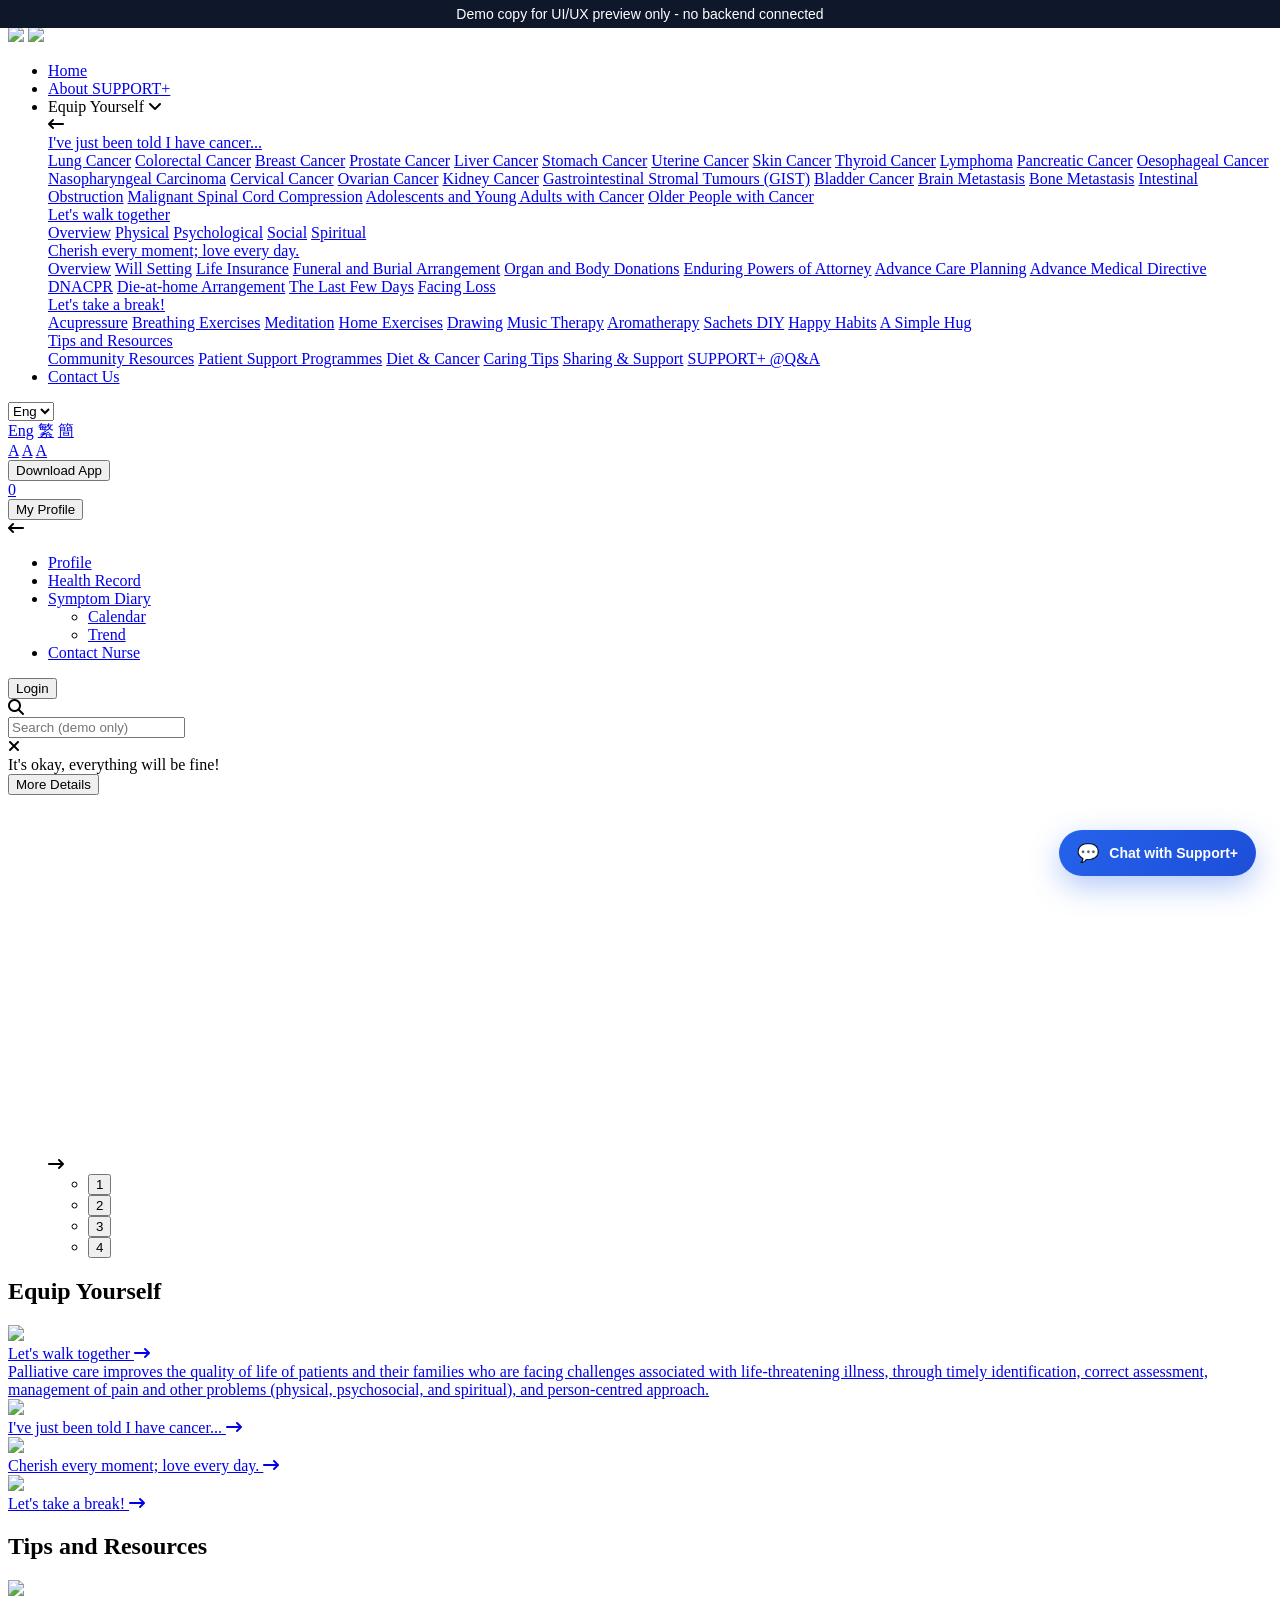
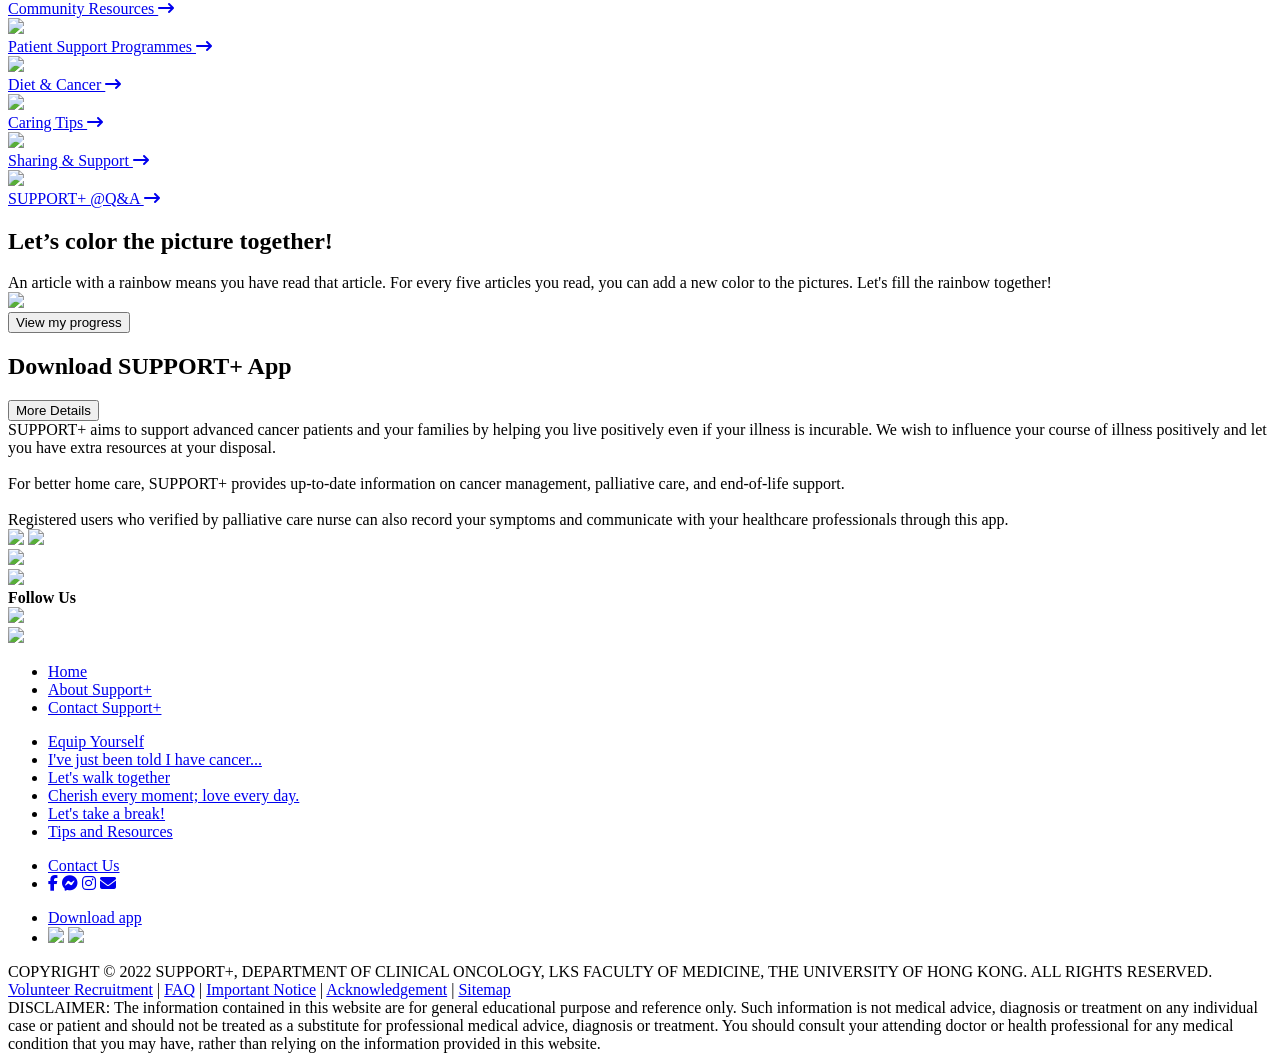
==== index.html @ 1f9d8cfc "Add files via upload" ====
<!DOCTYPE html>
<!-- saved from url=(0041)https://support-plus.med.hku.hk/index.php -->
<html><head><meta http-equiv="Content-Type" content="text/html; charset=UTF-8">
<!-- Google tag (gtag.js) -->
<script async src="https://www.googletagmanager.com/gtag/js?id=G-V51EN3JVV3"></script>
<script>
  window.dataLayer = window.dataLayer || [];
  function gtag(){dataLayer.push(arguments);}
  gtag('js', new Date());

  gtag('config', 'G-V51EN3JVV3');
</script>

	
	<meta name="viewport" content="width=device-width, initial-scale=1.0">
	<link rel="icon" type="image/x-icon" href="https://support-plus.med.hku.hk//assets/imgs/favicon.ico">
	<link rel="stylesheet" type="text/css" href="./style.css">
	<link rel="stylesheet" type="text/css" href="https://support-plus.med.hku.hk/assets/css/res.css">
	<link rel="stylesheet" type="text/css" href="https://cdnjs.cloudflare.com/ajax/libs/font-awesome/6.5.2/css/all.min.css">
	<link rel="stylesheet" type="text/css" href="https://cdn.jsdelivr.net/npm/slick-carousel@1.8.1/slick/slick.css">
	<script type="text/javascript" src="https://code.jquery.com/jquery-3.6.0.min.js"></script>
	<script type="text/javascript" src="https://cdn.jsdelivr.net/npm/slick-carousel@1.8.1/slick/slick.min.js"></script>
	<script type="text/javascript" src="./main.js"></script>
		<title>SUPPORT+ Demo</title>
</head>
<body class="fontsize_m guest_mode lang_EN init_ani">
<div style="position:fixed;top:0;left:0;right:0;z-index:10000;background:#0f172a;color:#fff;text-align:center;padding:6px 12px;font:14px Arial, sans-serif;">Demo copy for UI/UX preview only - no backend connected</div>
<header>
	<div class="main_header">
		<div class="inner_wrapper">
			<div class="mobile_menu_toggle"><i class="fa-solid fa-bars"></i></div>
			<div class="header_left">
				<a href="https://support-plus.med.hku.hk/index.php"><img class="header_logo" src="https://support-plus.med.hku.hk/assets/imgs/main_logo.png" onerror="this.style.visibility=\'hidden\'"></a>
				<a class="in_menu_icon_o" href="https://oncology.med.hku.hk/" target="_blank"><img class="header_logo" src="https://support-plus.med.hku.hk/assets/imgs/HKUMed_logo.png" onerror="this.style.visibility=\'hidden\'"></a>				
			</div>
			<div class="header_nav fs_16">
				<ul>
					<li><a class="current" href="https://support-plus.med.hku.hk/index.php">Home</a></li>					
					<li><a class="" href="https://support-plus.med.hku.hk/about-us.php">About SUPPORT+</a></li>					
					<li class="have_submenu ">
						<div class="submenu_toggle">Equip Yourself <i class="fa-solid fa-angle-down"></i></div>
						<div class="submenu afclr">
	<div class="close_submenu_btn"><i class="fa-solid fa-arrow-left-long"></i></div>
			<div class="submenu_hd first ">
			<a class="ga_click_trigger" data-click="cancer_info_button_click" href="https://support-plus.med.hku.hk/about-cancer.php">			<div class="submenu_hd_thumb bg_img_cover_l" style="background-image: url(&#39;https://support-plus.med.hku.hk/assets/imgs/nav1_2.png&#39;);">
				<div class="submenu_hd_tit fs_14">I've just been told I have cancer...</div>				
			</div>
			</a>			<div class="submenu_con fs_14 afclr">
									<a href="https://support-plus.med.hku.hk/cancer-information.php?id=4406efa2-0af2-4296-8a2e-0d616f4a6cc4">Lung Cancer</a>
									<a href="https://support-plus.med.hku.hk/cancer-information.php?id=1e5b89d8-f49a-474e-8500-dafad758bd35">Colorectal Cancer</a>
									<a href="https://support-plus.med.hku.hk/cancer-information.php?id=4cdf4ca9-2e45-4d4f-a502-ece9ac5edb98">Breast Cancer</a>
									<a href="https://support-plus.med.hku.hk/cancer-information.php?id=25765e59-7b9b-4e83-8fbf-99e666f3d41c">Prostate Cancer</a>
									<a href="https://support-plus.med.hku.hk/cancer-information.php?id=7bb0b241-1943-4b45-aaf7-143ddc5efd3b">Liver Cancer</a>
									<a href="https://support-plus.med.hku.hk/cancer-information.php?id=73e2b14f-2eaa-4eff-bcce-1118f2203d7f">Stomach Cancer</a>
									<a href="https://support-plus.med.hku.hk/cancer-information.php?id=323b26a4-27de-4a9c-9141-649f6d2bf5b0">Uterine Cancer</a>
									<a href="https://support-plus.med.hku.hk/cancer-information.php?id=cd5db10f-6880-4ac7-a68a-b6ea2643c4e2">Skin Cancer</a>
									<a href="https://support-plus.med.hku.hk/cancer-information.php?id=80db462f-e690-4ef5-8151-ed594bb4b9f1">Thyroid Cancer</a>
									<a href="https://support-plus.med.hku.hk/cancer-information.php?id=4ff5333c-3e10-48e9-a994-23708f855046">Lymphoma</a>
									<a href="https://support-plus.med.hku.hk/cancer-information.php?id=8af342cb-6dd0-4413-b3be-fd90d7504937">Pancreatic Cancer</a>
									<a href="https://support-plus.med.hku.hk/cancer-information.php?id=5dd4c2fe-b1b0-4ea5-b7ea-84562231a9a3">Oesophageal Cancer</a>
									<a href="https://support-plus.med.hku.hk/cancer-information.php?id=83560be1-95cf-445e-aac3-edb2db6f4abe">Nasopharyngeal Carcinoma</a>
									<a href="https://support-plus.med.hku.hk/cancer-information.php?id=4ac28967-d5f6-45e0-916b-88c474e9e8e7">Cervical Cancer</a>
									<a href="https://support-plus.med.hku.hk/cancer-information.php?id=a449cc7a-3228-4ff6-9238-f4e555de9c5e">Ovarian Cancer</a>
									<a href="https://support-plus.med.hku.hk/cancer-information.php?id=ebe118f1-f9ec-4700-86d7-70d7aa77e94d">Kidney Cancer</a>
									<a href="https://support-plus.med.hku.hk/cancer-information.php?id=71be43de-262d-491f-ae6b-ec23c423936a">Gastrointestinal Stromal Tumours (GIST)</a>
									<a href="https://support-plus.med.hku.hk/cancer-information.php?id=21b9bf69-0c27-4622-954e-1b8a8d70fd5c">Bladder Cancer</a>
									<a href="https://support-plus.med.hku.hk/cancer-information.php?id=449fac83-81c8-4f12-9465-04ebe09cfa7c">Brain Metastasis</a>
									<a href="https://support-plus.med.hku.hk/cancer-information.php?id=5424fb70-340a-49a3-97d8-c6a6844b5e10">Bone Metastasis</a>
									<a href="https://support-plus.med.hku.hk/cancer-information.php?id=b001f71a-fd03-47a9-a8e7-ec76d6c00416">Intestinal Obstruction</a>
									<a href="https://support-plus.med.hku.hk/cancer-information.php?id=671c0eca-9d2a-4ab8-a82e-1857df8a3d17">Malignant Spinal Cord Compression</a>
									<a href="https://support-plus.med.hku.hk/cancer-information.php?id=161a428e-9766-422b-9c83-5f5a7772c480">Adolescents and Young Adults with Cancer</a>
									<a href="https://support-plus.med.hku.hk/cancer-information.php?id=f0cdab97-231b-44f8-8347-387b3d33a706">Older People with Cancer</a>
								
			</div>
		</div>
			<div class="submenu_hd  ">
			<a class="ga_click_trigger" data-click="palliative_care_button_click" href="https://support-plus.med.hku.hk/walk-together.php">			<div class="submenu_hd_thumb bg_img_cover_l" style="background-image: url(&#39;https://support-plus.med.hku.hk/assets/imgs/nav1_1.png&#39;);">
				<div class="submenu_hd_tit fs_14">Let's walk together</div>				
			</div>
			</a>			<div class="submenu_con fs_14 afclr">
									<a href="https://support-plus.med.hku.hk/walk-together.php">Overview</a>
									<a href="https://support-plus.med.hku.hk/palliative-care-list.php?id=b9ca3be7-adca-416a-add4-ff10de88c25a">Physical</a>
									<a href="https://support-plus.med.hku.hk/palliative-care-list.php?id=064c2c08-ebab-4070-b750-e39b968ffbe8">Psychological</a>
									<a href="https://support-plus.med.hku.hk/palliative-care-list.php?id=965a36a3-c486-481c-9f14-76ac70f2ecd0">Social</a>
									<a href="https://support-plus.med.hku.hk/palliative-care-list.php?id=140b528a-dc16-4e83-8881-592e0de0464a">Spiritual</a>
								
			</div>
		</div>
			<div class="submenu_hd  ">
			<a class="ga_click_trigger" data-click="life_a_precious_journey_button_click" href="https://support-plus.med.hku.hk/cherish-every-moment.php">			<div class="submenu_hd_thumb bg_img_cover_l" style="background-image: url(&#39;https://support-plus.med.hku.hk/assets/imgs/nav1_3.png&#39;);">
				<div class="submenu_hd_tit fs_14">Cherish every moment; love every day.</div>				
			</div>
			</a>			<div class="submenu_con fs_14 afclr">
									<a href="https://support-plus.med.hku.hk/life-a-precious-journey.php?id=d2ee4de1-4188-4a71-819a-977d5af9c698">Overview</a>
									<a href="https://support-plus.med.hku.hk/life-a-precious-journey.php?id=e721eb6a-c4ea-4ed6-a9e2-136419119d43">Will Setting</a>
									<a href="https://support-plus.med.hku.hk/life-a-precious-journey.php?id=39f1656f-a11a-4b3c-a84a-eecdcaf6a433">Life Insurance</a>
									<a href="https://support-plus.med.hku.hk/life-a-precious-journey.php?id=f4b5352a-51dd-4f3a-817c-86e5a735e6ad">Funeral and Burial Arrangement</a>
									<a href="https://support-plus.med.hku.hk/life-a-precious-journey.php?id=8ba896bb-70f9-45a8-bad3-946b073dc5a4">Organ and Body Donations</a>
									<a href="https://support-plus.med.hku.hk/life-a-precious-journey.php?id=fa9cec1e-4d1b-4c1f-9355-df5b79617b26">Enduring Powers of Attorney</a>
									<a href="https://support-plus.med.hku.hk/life-a-precious-journey.php?id=71a295a7-706f-4005-aafd-83d082ae36f8">Advance Care Planning</a>
									<a href="https://support-plus.med.hku.hk/life-a-precious-journey.php?id=3cba8f29-8404-40ae-b8b4-e8ea66ada81d">Advance Medical Directive</a>
									<a href="https://support-plus.med.hku.hk/life-a-precious-journey.php?id=82a346c6-ca1d-4b3c-b129-5e336c782458">DNACPR</a>
									<a href="https://support-plus.med.hku.hk/life-a-precious-journey.php?id=be689e76-583d-4017-91db-c7d1dacdb391">Die-at-home Arrangement</a>
									<a href="https://support-plus.med.hku.hk/life-a-precious-journey.php?id=2e8882c2-9686-463c-b44f-d7ab099f8a99">The Last Few Days</a>
									<a href="https://support-plus.med.hku.hk/life-a-precious-journey.php?id=e8cf4621-dc88-4376-b86e-124d8e9fa3df">Facing Loss</a>
								
			</div>
		</div>
			<div class="submenu_hd  ">
			<a class="ga_click_trigger" data-click="learn_to_relax_button_click" href="https://support-plus.med.hku.hk/take-a-break.php">			<div class="submenu_hd_thumb bg_img_cover_l" style="background-image: url(&#39;https://support-plus.med.hku.hk/assets/imgs/nav1_4.png&#39;);">
				<div class="submenu_hd_tit fs_14">Let's take a break!</div>				
			</div>
			</a>			<div class="submenu_con fs_14 afclr">
									<a href="https://support-plus.med.hku.hk/learn-to-relax.php?id=650c29fc-89a3-4a35-ae3a-9cc7f5c169af">Acupressure</a>
									<a href="https://support-plus.med.hku.hk/learn-to-relax.php?id=74058bbf-5c32-4dad-8577-9864dc029ef3">Breathing Exercises</a>
									<a href="https://support-plus.med.hku.hk/learn-to-relax.php?id=47bd570d-3d30-4b56-b094-e7c5054b5d1e">Meditation</a>
									<a href="https://support-plus.med.hku.hk/learn-to-relax.php?id=8d40c2f9-7d6b-4715-88d4-2a99c3a297b3">Home Exercises</a>
									<a href="https://support-plus.med.hku.hk/learn-to-relax.php?id=f1464e5f-c234-4888-ba1b-2b814c7cc077">Drawing</a>
									<a href="https://support-plus.med.hku.hk/learn-to-relax.php?id=19019101-2f19-4dfd-9ec0-3caf882939cd">Music Therapy</a>
									<a href="https://support-plus.med.hku.hk/learn-to-relax.php?id=db80a888-b3a7-4c68-8642-5734f647257b">Aromatherapy</a>
									<a href="https://support-plus.med.hku.hk/learn-to-relax.php?id=67f1fa30-a4f3-4f45-bc40-f4bfb1378c3f">Sachets DIY</a>
									<a href="https://support-plus.med.hku.hk/learn-to-relax.php?id=79f4df92-31c1-456f-a94c-9c70001d67ff">Happy Habits</a>
									<a href="https://support-plus.med.hku.hk/learn-to-relax.php?id=8359f2b9-404b-4914-85c5-31393ac8442d">A Simple Hug </a>
								
			</div>
		</div>
			<div class="submenu_hd  last">
			<a class="ga_click_trigger" data-click="tips_and_resources_button_click" href="https://support-plus.med.hku.hk/tips-and-resources.php">			<div class="submenu_hd_thumb bg_img_cover_l" style="background-image: url(&#39;https://support-plus.med.hku.hk/assets/imgs/nav1_5.png&#39;);">
				<div class="submenu_hd_tit fs_14">Tips and Resources</div>				
			</div>
			</a>			<div class="submenu_con fs_14 afclr">
									<a href="https://support-plus.med.hku.hk/community-resources.php">Community Resources</a>
									<a href="https://support-plus.med.hku.hk/patient-support-programmes.php">Patient Support Programmes</a>
									<a href="https://support-plus.med.hku.hk/diet-and-cancer.php">Diet &amp; Cancer</a>
									<a href="https://support-plus.med.hku.hk/caring-tips.php">Caring Tips</a>
									<a href="https://support-plus.med.hku.hk/sharing-and-support.php">Sharing &amp; Support</a>
									<a href="https://support-plus.med.hku.hk/q-and-a.php">SUPPORT+ @Q&amp;A</a>
								
			</div>
		</div>
	</div>
					</li>					
					<li><a class="" href="https://support-plus.med.hku.hk/contact.php">Contact Us</a></li>
				</ul>
			</div>
			<div class="header_right">
				<div class="header_widget lang_widget">
					<div class="hd_symb symb_search search_toggle"></div>
					<div class="hd_symb symb_lang"></div>
															<select title="Language" id="lang_switch" name="lang">
						<option selected="" value="https://support-plus.med.hku.hk/index.php?lang=EN">Eng</option>
						<option value="https://support-plus.med.hku.hk/index.php?lang=TC">繁</option>
						<option value="https://support-plus.med.hku.hk/index.php?lang=SC">簡</option>
					</select>
					<div class="mobile_lang_switcher">
						<a class="active" href="https://support-plus.med.hku.hk/index.php?lang=EN">Eng</a>
						<a class="" href="https://support-plus.med.hku.hk/index.php?lang=TC">繁</a>
						<a class="" href="https://support-plus.med.hku.hk/index.php?lang=SC">簡</a>
					</div>
				</div>
				<div class="header_widget fontsize_widget">
					
										<a href="https://support-plus.med.hku.hk/index.php?fontsize=s"><span class="fontsize_selector type_s " data-fontsize="s">A</span></a>
					<a href="https://support-plus.med.hku.hk/index.php?fontsize=m"><span class="fontsize_selector type_m active" data-fontsize="m">A</span></a>
					<a href="https://support-plus.med.hku.hk/index.php?fontsize=l"><span class="fontsize_selector type_l " data-fontsize="l">A</span></a>	
				</div>
				<a href="https://support-plus.med.hku.hk/download.php"><button class="cm_btn with_women_icon">Download App</button></a>	
				<a href="https://support-plus.med.hku.hk/my-account.php"><div class="hd_icon_btn type_login"></div></a>
<a href="https://support-plus.med.hku.hk/index.php#"><div class="hd_icon_btn type_noti ft_show_noti"><span class="noti_badge new_cc_0">0</span></div></a>
<div class="noti_list">
<div class="noti_list_inner">
 
</div>
</div>
			
			</div>
			<div class="header_mobile_only">
				<button class="ft_mem_menu_toggle type_border_only cm_btn">My Profile</button>
			</div>
			<div class="mobile_only_mem_menu">
				<div class="close_submenu_btn ft_close_mem"><i class="fa-solid fa-arrow-left-long"></i></div>
				<div class="mem_lsidebar">
	<ul>
		<li class="lsb_menu_profile"><a href="https://support-plus.med.hku.hk/my-account.php">Profile</a></li>
				<li class="lsb_menu_healthinformation"><a class="ga_click_trigger" data-click="profile_health_record_button_click" href="https://support-plus.med.hku.hk/health-information.php">Health Record</a></li>
		<li class="lsb_menu_symrpt">
			<a class="ga_click_trigger" data-click="profile_symptom_diary_button_click" href="https://support-plus.med.hku.hk/sympthon-report.php">Symptom Diary</a>
			<ul class="lsb_submenu">
				<li class="lsb_submenu_item lsb_menu_symrpt"><a class="ga_click_trigger" data-click="profile_symptom_diary_button_click" href="https://support-plus.med.hku.hk/sympthon-report.php">Calendar</a></li>
				<li class="lsb_submenu_item lsb_menu_trend"><a class="ga_click_trigger" data-click="profile_symptom_diary_button_click" href="https://support-plus.med.hku.hk/sympthon-trend.php">Trend</a></li>
			</ul>
		</li>
		
		<li class="lsb_menu_econsult"><a class="ga_click_trigger" href="https://support-plus.med.hku.hk/e-consult.php" data-click="profile_econsult_button_click">Contact Nurse</a></li>
	</ul>	
			<a href="https://support-plus.med.hku.hk/login.php"><button class="cm_btn">Login</button></a>
	</div>
			</div>
		</div>
		<div class="search_section">
			<div class="inner_wrapper">
				<div class="search_input_row">
					<div class="inner_wrapper">
						<i class="fa-solid fa-magnifying-glass search_field_ic"></i>
						<form id="search_form" onsubmit="return false;">
							<input type="hidden" name="form_action" value="search_by_keyword">						
							<input id="header_search_field" type="text" name="kw" placeholder="Search (demo only)">						
						</form>
						<i class="fa-solid fa-xmark search_field_clear"></i>
					</div>
				</div>
				<div id="search_results_wrp" class="search_results fs_12"><div class="search_inner"></div></div>
			</div>
		</div>
	</div>
</header>
	
<div class="hp_slider_wrapper afclr">
	<div class="daily_quote">
		<div class="daily_quote_sent fs_18">
			It's okay, everything will be fine!		</div>
		<div class="tac">
			<a href="https://support-plus.med.hku.hk/quote.php"><button class="cm_btn">More Details</button></a>			
		</div>
	</div>
	<div class="hp_slider">
		<ul class="slick-initialized slick-slider slick-dotted">
							<div class="slick-list draggable" style="height: 345.062px;"><div class="slick-track" style="opacity: 1; width: 9045px; transform: translate3d(-1005px, 0px, 0px);"><li class="slick-slide slick-cloned" data-slick-index="-1" id="" aria-hidden="true" tabindex="-1" style="width: 1005px;">
									<div class="hp_slide_item_wrp" style="background-image: url(&#39;https://support-plus-cms.med.hku.hk//api/assets/hku-support-plus/47d023e2-b169-4e11-af3b-c280a1fad0f7?version0&#39;);"><img src="https://support-plus.med.hku.hk/assets/imgs/10.png" onerror="this.style.visibility=\'hidden\'"></div>
					
								</li><li class="slick-slide slick-current slick-active" data-slick-index="0" aria-hidden="false" tabindex="0" role="tabpanel" id="slick-slide00" aria-describedby="slick-slide-control00" style="width: 1005px;">
				<a href="https://www.facebook.com/supportplus2.0" tabindex="0">					<div class="hp_slide_item_wrp" style="background-image: url(&#39;https://support-plus-cms.med.hku.hk//api/assets/hku-support-plus/5c6aefaf-c9f9-4cc7-987a-a313bc4d06d2?version0&#39;);"><img src="https://support-plus.med.hku.hk/assets/imgs/website banners sized to align with ASL provided banners (1762 × 605 px) (1).png" onerror="this.style.visibility=\'hidden\'"></div>
					
				</a>				</li><li class="slick-slide" data-slick-index="1" aria-hidden="true" tabindex="-1" role="tabpanel" id="slick-slide01" aria-describedby="slick-slide-control01" style="width: 1005px;">
									<div class="hp_slide_item_wrp" style="background-image: url(&#39;https://support-plus-cms.med.hku.hk//api/assets/hku-support-plus/377b9a77-5a1f-4f4f-8211-f61478d3f6bf?version0&#39;);"><img src="https://support-plus.med.hku.hk/assets/imgs/3.png" onerror="this.style.visibility=\'hidden\'"></div>
					
								</li><li class="slick-slide" data-slick-index="2" aria-hidden="true" tabindex="-1" role="tabpanel" id="slick-slide02" aria-describedby="slick-slide-control02" style="width: 1005px;">
				<a href="https://docs.google.com/forms/d/e/1FAIpQLSfr_qeSFN6l4rO_FmFtdW8ItqXpsTqCMZGIxmLAowNL22CBAA/viewform" tabindex="-1">					<div class="hp_slide_item_wrp" style="background-image: url(&#39;https://support-plus-cms.med.hku.hk//api/assets/hku-support-plus/dd1990da-8a65-429a-b2a4-23ad30c33855?version0&#39;);"><img src="https://support-plus.med.hku.hk/assets/imgs/7.png" onerror="this.style.visibility=\'hidden\'"></div>
					
				</a>				</li><li class="slick-slide" data-slick-index="3" aria-hidden="true" tabindex="-1" role="tabpanel" id="slick-slide03" aria-describedby="slick-slide-control03" style="width: 1005px;">
									<div class="hp_slide_item_wrp" style="background-image: url(&#39;https://support-plus-cms.med.hku.hk//api/assets/hku-support-plus/47d023e2-b169-4e11-af3b-c280a1fad0f7?version0&#39;);"><img src="https://support-plus.med.hku.hk/assets/imgs/10.png" onerror="this.style.visibility=\'hidden\'"></div>
					
								</li><li class="slick-slide slick-cloned" data-slick-index="4" id="" aria-hidden="true" tabindex="-1" style="width: 1005px;">
				<a href="https://www.facebook.com/supportplus2.0" tabindex="-1">					<div class="hp_slide_item_wrp" style="background-image: url(&#39;https://support-plus-cms.med.hku.hk//api/assets/hku-support-plus/5c6aefaf-c9f9-4cc7-987a-a313bc4d06d2?version0&#39;);"><img src="https://support-plus.med.hku.hk/assets/imgs/website banners sized to align with ASL provided banners (1762 × 605 px) (1).png" onerror="this.style.visibility=\'hidden\'"></div>
					
				</a>				</li><li class="slick-slide slick-cloned" data-slick-index="5" id="" aria-hidden="true" tabindex="-1" style="width: 1005px;">
									<div class="hp_slide_item_wrp" style="background-image: url(&#39;https://support-plus-cms.med.hku.hk//api/assets/hku-support-plus/377b9a77-5a1f-4f4f-8211-f61478d3f6bf?version0&#39;);"><img src="https://support-plus.med.hku.hk/assets/imgs/3.png" onerror="this.style.visibility=\'hidden\'"></div>
					
								</li><li class="slick-slide slick-cloned" data-slick-index="6" id="" aria-hidden="true" tabindex="-1" style="width: 1005px;">
				<a href="https://docs.google.com/forms/d/e/1FAIpQLSfr_qeSFN6l4rO_FmFtdW8ItqXpsTqCMZGIxmLAowNL22CBAA/viewform" tabindex="-1">					<div class="hp_slide_item_wrp" style="background-image: url(&#39;https://support-plus-cms.med.hku.hk//api/assets/hku-support-plus/dd1990da-8a65-429a-b2a4-23ad30c33855?version0&#39;);"><img src="https://support-plus.med.hku.hk/assets/imgs/7.png" onerror="this.style.visibility=\'hidden\'"></div>
					
				</a>				</li><li class="slick-slide slick-cloned" data-slick-index="7" id="" aria-hidden="true" tabindex="-1" style="width: 1005px;">
									<div class="hp_slide_item_wrp" style="background-image: url(&#39;https://support-plus-cms.med.hku.hk//api/assets/hku-support-plus/47d023e2-b169-4e11-af3b-c280a1fad0f7?version0&#39;);"><img src="https://support-plus.med.hku.hk/assets/imgs/10.png" onerror="this.style.visibility=\'hidden\'"></div>
					
								</li></div></div>

							

							

							

					<div class="hp_mgtb_text_narrow slick-arrow" style=""><i class="fa-solid fa-arrow-right-long"></i></div><ul class="slick-dots" style="" role="tablist"><li class="slick-active" role="presentation"><button type="button" role="tab" id="slick-slide-control00" aria-controls="slick-slide00" aria-label="1 of 4" tabindex="0" aria-selected="true">1</button></li><li role="presentation" class=""><button type="button" role="tab" id="slick-slide-control01" aria-controls="slick-slide01" aria-label="2 of 4" tabindex="-1">2</button></li><li role="presentation" class=""><button type="button" role="tab" id="slick-slide-control02" aria-controls="slick-slide02" aria-label="3 of 4" tabindex="-1">3</button></li><li role="presentation" class=""><button type="button" role="tab" id="slick-slide-control03" aria-controls="slick-slide03" aria-label="4 of 4" tabindex="-1">4</button></li></ul></ul>
	</div>
</div>
<div class="hp_nav_wrapper afclr">
	<div class="inner_wrapper_s">
				<h2 class="fs_24 subsection_tit">Equip Yourself</h2>
					<a class="ga_click_trigger" data-click="palliative_care_button_click" href="https://support-plus.med.hku.hk/walk-together.php">
				<div class="hp_nav_block hp_nav_block_0">
					<div class="hp_nav_block_thumb bg_img_cover" style="background-image: url(&#39;https://support-plus.med.hku.hk/assets/imgs/nav1_1.png&#39;);"><img src="https://support-plus.med.hku.hk/assets/imgs/nav1_1.png" onerror="this.style.visibility=\'hidden\'"></div>
					<div class="hp_nav_block_info">
						<div class="hp_nav_block_tit fs_18">Let's walk together <i class="fa-solid fa-arrow-right-long"></i></div>
						<div class="hp_nav_block_desc fs_14">Palliative care improves the quality of life of patients and their families who are facing challenges associated with life-threatening illness, through timely identification, correct assessment, management of pain and other problems (physical, psychosocial, and spiritual), and person-centred approach.</div>						
					</div>
				</div>
			</a>
					<a class="ga_click_trigger" data-click="cancer_info_button_click" href="https://support-plus.med.hku.hk/about-cancer.php">
				<div class="hp_nav_block hp_nav_block_1">
					<div class="hp_nav_block_thumb bg_img_cover" style="background-image: url(&#39;https://support-plus.med.hku.hk/assets/imgs/nav1_2.png&#39;);"><img src="https://support-plus.med.hku.hk/assets/imgs/nav1_2.png" onerror="this.style.visibility=\'hidden\'"></div>
					<div class="hp_nav_block_info">
						<div class="hp_nav_block_tit fs_18">I've just been told I have cancer... <i class="fa-solid fa-arrow-right-long"></i></div>
						<div class="hp_nav_block_desc fs_14"></div>						
					</div>
				</div>
			</a>
					<a class="ga_click_trigger" data-click="life_a_precious_journey_button_click" href="https://support-plus.med.hku.hk/cherish-every-moment.php">
				<div class="hp_nav_block hp_nav_block_2">
					<div class="hp_nav_block_thumb bg_img_cover" style="background-image: url(&#39;https://support-plus.med.hku.hk/assets/imgs/nav1_3.png&#39;);"><img src="https://support-plus.med.hku.hk/assets/imgs/nav1_3.png" onerror="this.style.visibility=\'hidden\'"></div>
					<div class="hp_nav_block_info">
						<div class="hp_nav_block_tit fs_18">Cherish every moment; love every day. <i class="fa-solid fa-arrow-right-long"></i></div>
						<div class="hp_nav_block_desc fs_14"></div>						
					</div>
				</div>
			</a>
					<a class="ga_click_trigger" data-click="learn_to_relax_button_click" href="https://support-plus.med.hku.hk/take-a-break.php">
				<div class="hp_nav_block hp_nav_block_3">
					<div class="hp_nav_block_thumb bg_img_cover" style="background-image: url(&#39;https://support-plus.med.hku.hk/assets/imgs/nav1_4.png&#39;);"><img src="https://support-plus.med.hku.hk/assets/imgs/nav1_4.png" onerror="this.style.visibility=\'hidden\'"></div>
					<div class="hp_nav_block_info">
						<div class="hp_nav_block_tit fs_18">Let's take a break! <i class="fa-solid fa-arrow-right-long"></i></div>
						<div class="hp_nav_block_desc fs_14"></div>						
					</div>
				</div>
			</a>
			</div>
</div>

<div class="hp_nav_wrapper hp_nav_wrapper2 afclr">
	<div class="inner_wrapper_s">
		<h2 class="fs_24 subsection_tit">Tips and Resources</h2>
					<a class="ga_click_trigger" data-click="tips_and_resources_button_click" href="https://support-plus.med.hku.hk/community-resources.php">
				<div class="hp_nav_block_tips hp_nav_block_tips_0 ">
					<div class="hp_nav_block_thumb bg_img_cover" style="background-image: url(&#39;https://support-plus-cms.med.hku.hk//api/assets/hku-support-plus/0ed59e7c-1337-4c01-883b-40ff0c26c7e1?version0&#39;);"><img src="https://support-plus.med.hku.hk/assets/imgs/_Community Resources.png" onerror="this.style.visibility=\'hidden\'"></div>
					<div class="hp_nav_block_info">
						<div class="hp_nav_block_tit fs_16">Community Resources <i class="fa-solid fa-arrow-right-long"></i></div>
					</div>
				</div>
			</a>
					<a class="ga_click_trigger" data-click="tips_and_resources_button_click" href="https://support-plus.med.hku.hk/patient-support-programmes.php">
				<div class="hp_nav_block_tips hp_nav_block_tips_1 hp_nav_block_odd">
					<div class="hp_nav_block_thumb bg_img_cover" style="background-image: url(&#39;https://support-plus-cms.med.hku.hk//api/assets/hku-support-plus/e375d8e1-db6b-47e8-a906-36c47222b08f?version0&#39;);"><img src="https://support-plus.med.hku.hk/assets/imgs/shutterstock_1300434958 square.jpg" onerror="this.style.visibility=\'hidden\'"></div>
					<div class="hp_nav_block_info">
						<div class="hp_nav_block_tit fs_16">Patient Support Programmes <i class="fa-solid fa-arrow-right-long"></i></div>
					</div>
				</div>
			</a>
					<a class="ga_click_trigger" data-click="tips_and_resources_button_click" href="https://support-plus.med.hku.hk/diet-and-cancer.php">
				<div class="hp_nav_block_tips hp_nav_block_tips_2 ">
					<div class="hp_nav_block_thumb bg_img_cover" style="background-image: url(&#39;https://support-plus-cms.med.hku.hk//api/assets/hku-support-plus/a7ef6e79-d67a-46fc-a94b-50fe81845ed3?version0&#39;);"><img src="https://support-plus.med.hku.hk/assets/imgs/Diet &amp; Cancer_banner.png" onerror="this.style.visibility=\'hidden\'"></div>
					<div class="hp_nav_block_info">
						<div class="hp_nav_block_tit fs_16">Diet &amp; Cancer <i class="fa-solid fa-arrow-right-long"></i></div>
					</div>
				</div>
			</a>
					<a class="ga_click_trigger" data-click="tips_and_resources_button_click" href="https://support-plus.med.hku.hk/caring-tips.php">
				<div class="hp_nav_block_tips hp_nav_block_tips_3 hp_nav_block_odd">
					<div class="hp_nav_block_thumb bg_img_cover" style="background-image: url(&#39;https://support-plus-cms.med.hku.hk//api/assets/hku-support-plus/dc4c08d4-722c-4732-8de7-78531381c1ad?version0&#39;);"><img src="https://support-plus.med.hku.hk/assets/imgs/Caring Tips.png" onerror="this.style.visibility=\'hidden\'"></div>
					<div class="hp_nav_block_info">
						<div class="hp_nav_block_tit fs_16">Caring Tips <i class="fa-solid fa-arrow-right-long"></i></div>
					</div>
				</div>
			</a>
					<a class="ga_click_trigger" data-click="tips_and_resources_button_click" href="https://support-plus.med.hku.hk/sharing-and-support.php">
				<div class="hp_nav_block_tips hp_nav_block_tips_4 ">
					<div class="hp_nav_block_thumb bg_img_cover" style="background-image: url(&#39;https://support-plus-cms.med.hku.hk//api/assets/hku-support-plus/7f3118ee-a6c8-4192-890f-a38b6dc929bc?version0&#39;);"><img src="https://support-plus.med.hku.hk/assets/imgs/Sharing and Support.png" onerror="this.style.visibility=\'hidden\'"></div>
					<div class="hp_nav_block_info">
						<div class="hp_nav_block_tit fs_16">Sharing &amp; Support <i class="fa-solid fa-arrow-right-long"></i></div>
					</div>
				</div>
			</a>
					<a class="ga_click_trigger" data-click="tips_and_resources_button_click" href="https://support-plus.med.hku.hk/q-and-a.php">
				<div class="hp_nav_block_tips hp_nav_block_tips_5 hp_nav_block_odd">
					<div class="hp_nav_block_thumb bg_img_cover" style="background-image: url(&#39;https://support-plus-cms.med.hku.hk//api/assets/hku-support-plus/efb1b0cc-afdd-4804-b9d9-a918463f0aac?version0&#39;);"><img src="https://support-plus.med.hku.hk/assets/imgs/SUPPORT+@Q&amp;A.png" onerror="this.style.visibility=\'hidden\'"></div>
					<div class="hp_nav_block_info">
						<div class="hp_nav_block_tit fs_16">SUPPORT+ @Q&amp;A <i class="fa-solid fa-arrow-right-long"></i></div>
					</div>
				</div>
			</a>
			</div>
</div>
<div class="gfi_landing">
	<div class="inner_wrapper_s">
		<h2 class="fs_24 subsection_tit rainbow_tit">Let’s color the picture together!</h2>
		<div>An article with a rainbow means you have read that article. For every five articles you read, you can add a new color to the pictures. Let's fill the rainbow together!</div>
		<div class="gfi_block gfi_demo_block status_12">
			<img src="https://support-plus.med.hku.hk/assets/imgs/gfi_rb (12).png" onerror="this.style.visibility=\'hidden\'">
		</div>
		<div class="tac"><a class="ga_click_trigger" data-click="rainbow_button_click" href="https://support-plus.med.hku.hk/gamification.php"><button class="cm_btn ft_show_gfi">View my progress</button></a></div>
	</div>
</div>
<div class="hp_comb_section afclr">
<div class="hp_download_app_section afclr">
	<div class="inner_wrapper_s">
		<h2 class="fs_24 subsection_tit">Download SUPPORT+ App</h2>
		<a href="https://support-plus.med.hku.hk/download.php"><button class="cm_btn">More Details</button></a>			
		<div class="afclr">
			<div class="hp_download_app_content_wrp fs_13 row_td first w50p">
				<div class="hp_download_app_content">
					SUPPORT+ aims to support advanced cancer patients and your families by helping you live positively even if your illness is incurable. We wish to influence your course of illness positively and let you have extra resources at your disposal.<br>
<br>
For better home care, SUPPORT+ provides up-to-date information on cancer management, palliative care, and end-of-life support.<br>
<br>
Registered users who verified by palliative care nurse can also record your symptoms and communicate with your healthcare professionals through this app.<br>
				</div>

				<div class="download_links_wrp afclr">
					<div class="row_td first w50p">
						<a href="https://apps.apple.com/us/app/%E5%AE%B6%E6%94%AF%E6%8F%B4-2-0/id6443576145?l=zh_hk" target="_blank"><img src="https://support-plus.med.hku.hk/assets/imgs/appStore@2x.png" onerror="this.style.visibility=\'hidden\'"></a>
						<a href="https://play.google.com/store/apps/details?id=hk.hku.med.supportplus&amp;hl=zh_hk&amp;gl=US" target="_blank"><img src="https://support-plus.med.hku.hk/assets/imgs/googlePlay@2x.png" onerror="this.style.visibility=\'hidden\'"></a>				
					</div>
					<div class="row_td last w50p">
						<img class="qr_img" src="https://support-plus.med.hku.hk/assets/imgs/sup_qr.png" onerror="this.style.visibility=\'hidden\'">
					</div>				
				</div>
			</div>
			<div class="row_td last w50p hide_in_mobile">
				<img src="https://support-plus.med.hku.hk/assets/imgs/landing app demo-44.png" onerror="this.style.visibility=\'hidden\'">
			</div>				
		</div>
	</div>
</div>
</div>

<div class="hp_follow_us afclr">
	<div class="inner_wrapper_s">
		<div class="row_td first w30p fs_28"><strong>Follow Us</strong></div>
		<div class="row_td w30p"><a href="https://www.facebook.com/hkusupportplus/" target="_blank"><img src="https://support-plus.med.hku.hk/assets/imgs/fb_follow.png" onerror="this.style.visibility=\'hidden\'"></a></div>		
		<div class="row_td last w30p"><a href="https://instagram.com/hkusupportplus/" target="_blank"><img src="https://support-plus.med.hku.hk/assets/imgs/ig_follow.png" onerror="this.style.visibility=\'hidden\'"></a></div>		
	</div>
</div>

<!-- Support+ Floating Chat Widget -->
<div id="sp-chat-widget">
	<button id="sp-chat-launcher" aria-label="Open chat">
	  <span class="sp-chat-launcher-icon">💬</span>
	  <span class="sp-chat-launcher-text">Chat with Support+</span>
	</button>
  
	<div id="sp-chat-panel" aria-hidden="true">
	  <div class="sp-chat-card">
		<div class="sp-chat-header">
		  <div class="sp-chat-header-left">
			<div class="sp-chat-avatar">S+</div>
			<div>
			  <div class="sp-chat-title">Support+</div>
			  <div class="sp-chat-subtitle">We are here to help</div>
			</div>
		  </div>
		  <button id="sp-chat-close" class="sp-chat-icon-btn" aria-label="Close chat">✕</button>
		</div>
  
		<div class="sp-chat-body">
		  <div class="sp-chat-date">Today</div>
  
		  <div class="sp-chat-message sp-chat-message-agent">
			<div class="sp-chat-bubble">
			  Hello 👋 Welcome to Support+.
			  <br><br>
			  This is a UI/UX demo of the floating support widget.
			</div>
		  </div>
  
		  <div class="sp-chat-message sp-chat-message-agent">
			<div class="sp-chat-bubble">
			  You can place this widget on the homepage, contact page, or patient dashboard.
			</div>
		  </div>
  
		  <div class="sp-chat-quick-actions">
			<button class="sp-quick-btn">Learn more</button>
			<button class="sp-quick-btn">Contact us</button>
			<button class="sp-quick-btn">View resources</button>
		  </div>
		</div>
  
		<div class="sp-chat-footer">
		  <input
			id="sp-chat-input"
			type="text"
			placeholder="Type your message..."
			aria-label="Type your message"
		  />
		  <button id="sp-chat-send" aria-label="Send message">➜</button>
		</div>
	  </div>
	</div>
  </div>
  
  <style>
	#sp-chat-widget {
	  font-family: Arial, Helvetica, sans-serif;
	}
  
	#sp-chat-launcher {
	  position: fixed;
	  right: 24px;
	  bottom: 24px;
	  z-index: 9999;
	  border: none;
	  border-radius: 999px;
	  background: linear-gradient(135deg, #2563eb, #1d4ed8);
	  color: #fff;
	  padding: 14px 18px;
	  display: flex;
	  align-items: center;
	  gap: 10px;
	  cursor: pointer;
	  box-shadow: 0 10px 30px rgba(37, 99, 235, 0.35);
	  transition: transform 0.2s ease, box-shadow 0.2s ease;
	}
  
	#sp-chat-launcher:hover {
	  transform: translateY(-2px);
	  box-shadow: 0 14px 36px rgba(37, 99, 235, 0.42);
	}
  
	.sp-chat-launcher-icon {
	  font-size: 18px;
	  line-height: 1;
	}
  
	.sp-chat-launcher-text {
	  font-size: 14px;
	  font-weight: 600;
	  white-space: nowrap;
	}
  
	#sp-chat-panel {
	  position: fixed;
	  right: 24px;
	  bottom: 88px;
	  z-index: 9998;
	  width: 380px;
	  max-width: calc(100vw - 32px);
	  opacity: 0;
	  visibility: hidden;
	  transform: translateY(16px) scale(0.98);
	  transition: all 0.25s ease;
	  pointer-events: none;
	}
  
	#sp-chat-panel.sp-open {
	  opacity: 1;
	  visibility: visible;
	  transform: translateY(0) scale(1);
	  pointer-events: auto;
	}
  
	.sp-chat-card {
	  background: #ffffff;
	  border-radius: 20px;
	  overflow: hidden;
	  box-shadow: 0 18px 50px rgba(15, 23, 42, 0.22);
	  border: 1px solid rgba(0, 0, 0, 0.06);
	}
  
	.sp-chat-header {
	  background: linear-gradient(135deg, #2563eb, #1e40af);
	  color: #fff;
	  padding: 16px;
	  display: flex;
	  justify-content: space-between;
	  align-items: center;
	}
  
	.sp-chat-header-left {
	  display: flex;
	  align-items: center;
	  gap: 12px;
	}
  
	.sp-chat-avatar {
	  width: 40px;
	  height: 40px;
	  border-radius: 999px;
	  background: rgba(255, 255, 255, 0.18);
	  display: flex;
	  align-items: center;
	  justify-content: center;
	  font-weight: 700;
	  font-size: 14px;
	}
  
	.sp-chat-title {
	  font-size: 16px;
	  font-weight: 700;
	  line-height: 1.2;
	}
  
	.sp-chat-subtitle {
	  font-size: 12px;
	  opacity: 0.9;
	  margin-top: 2px;
	}
  
	.sp-chat-icon-btn {
	  background: rgba(255, 255, 255, 0.14);
	  color: #fff;
	  border: none;
	  width: 34px;
	  height: 34px;
	  border-radius: 999px;
	  cursor: pointer;
	  font-size: 14px;
	}
  
	.sp-chat-body {
	  background: #f8fafc;
	  padding: 16px;
	  height: 360px;
	  overflow-y: auto;
	}
  
	.sp-chat-date {
	  text-align: center;
	  font-size: 12px;
	  color: #64748b;
	  margin-bottom: 14px;
	}
  
	.sp-chat-message {
	  display: flex;
	  margin-bottom: 12px;
	}
  
	.sp-chat-message-agent {
	  justify-content: flex-start;
	}
  
	.sp-chat-message-user {
	  justify-content: flex-end;
	}
  
	.sp-chat-bubble {
	  max-width: 82%;
	  padding: 12px 14px;
	  border-radius: 16px;
	  font-size: 14px;
	  line-height: 1.45;
	  box-shadow: 0 2px 8px rgba(15, 23, 42, 0.05);
	}
  
	.sp-chat-message-agent .sp-chat-bubble {
	  background: #ffffff;
	  color: #0f172a;
	  border-top-left-radius: 6px;
	}
  
	.sp-chat-message-user .sp-chat-bubble {
	  background: #2563eb;
	  color: #ffffff;
	  border-top-right-radius: 6px;
	}
  
	.sp-chat-quick-actions {
	  display: flex;
	  gap: 8px;
	  flex-wrap: wrap;
	  margin-top: 12px;
	}
  
	.sp-quick-btn {
	  border: 1px solid #dbeafe;
	  background: #eff6ff;
	  color: #1d4ed8;
	  border-radius: 999px;
	  padding: 8px 12px;
	  font-size: 12px;
	  cursor: pointer;
	}
  
	.sp-chat-footer {
	  display: flex;
	  align-items: center;
	  gap: 10px;
	  padding: 14px;
	  border-top: 1px solid #e5e7eb;
	  background: #ffffff;
	}
  
	#sp-chat-input {
	  flex: 1;
	  border: 1px solid #d1d5db;
	  border-radius: 999px;
	  padding: 12px 14px;
	  font-size: 14px;
	  outline: none;
	}
  
	#sp-chat-input:focus {
	  border-color: #2563eb;
	  box-shadow: 0 0 0 3px rgba(37, 99, 235, 0.12);
	}
  
	#sp-chat-send {
	  border: none;
	  width: 42px;
	  height: 42px;
	  border-radius: 999px;
	  background: #2563eb;
	  color: #fff;
	  cursor: pointer;
	  font-size: 16px;
	}
  
	@media (max-width: 640px) {
	  #sp-chat-launcher {
		right: 16px;
		bottom: 16px;
		padding: 14px 16px;
	  }
  
	  .sp-chat-launcher-text {
		display: none;
	  }
  
	  #sp-chat-panel {
		right: 16px;
		left: 16px;
		bottom: 76px;
		width: auto;
		max-width: none;
	  }
  
	  .sp-chat-body {
		height: 320px;
	  }
	}
  </style>
  
  <script>
	(function () {
	  const launcher = document.getElementById("sp-chat-launcher");
	  const panel = document.getElementById("sp-chat-panel");
	  const closeBtn = document.getElementById("sp-chat-close");
	  const input = document.getElementById("sp-chat-input");
	  const sendBtn = document.getElementById("sp-chat-send");
	  const body = document.querySelector(".sp-chat-body");
	  const quickButtons = document.querySelectorAll(".sp-quick-btn");
  
	  function openChat() {
		panel.classList.add("sp-open");
		panel.setAttribute("aria-hidden", "false");
		setTimeout(() => input.focus(), 150);
	  }
  
	  function closeChat() {
		panel.classList.remove("sp-open");
		panel.setAttribute("aria-hidden", "true");
	  }
  
	  function addUserMessage(text) {
		const wrapper = document.createElement("div");
		wrapper.className = "sp-chat-message sp-chat-message-user";
  
		const bubble = document.createElement("div");
		bubble.className = "sp-chat-bubble";
		bubble.textContent = text;
  
		wrapper.appendChild(bubble);
		body.appendChild(wrapper);
		body.scrollTop = body.scrollHeight;
	  }
  
	  function addAgentMessage(text) {
		const wrapper = document.createElement("div");
		wrapper.className = "sp-chat-message sp-chat-message-agent";
  
		const bubble = document.createElement("div");
		bubble.className = "sp-chat-bubble";
		bubble.textContent = text;
  
		wrapper.appendChild(bubble);
		body.appendChild(wrapper);
		body.scrollTop = body.scrollHeight;
	  }
  
	  function sendMessage() {
		const text = input.value.trim();
		if (!text) return;
  
		addUserMessage(text);
		input.value = "";
  
		setTimeout(() => {
		  addAgentMessage("Thanks — this is a demo widget, so no backend is connected yet.");
		}, 500);
	  }
  
	  launcher.addEventListener("click", openChat);
	  closeBtn.addEventListener("click", closeChat);
	  sendBtn.addEventListener("click", sendMessage);
  
	  input.addEventListener("keydown", function (e) {
		if (e.key === "Enter") {
		  sendMessage();
		}
	  });
  
	  quickButtons.forEach((btn) => {
		btn.addEventListener("click", function () {
		  addUserMessage(btn.textContent);
		  setTimeout(() => {
			addAgentMessage("This quick action is part of the UI demo.");
		  }, 400);
		});
	  });
  
	  document.addEventListener("keydown", function (e) {
		if (e.key === "Escape") {
		  closeChat();
		}
	  });
	})();
  </script>
  
<footer class="footer_dm">
	<div class="inner_wrapper_s">
		<div class="footer_wrapper afclr fs_12 mb20">
			<div class="row_td w30p first hide_in_mobile">
				<ul class="list_menu">
					<li class="widget_tit"><a class="fs_14" href="https://support-plus.med.hku.hk/">Home</a></li>
					<li><a href="https://support-plus.med.hku.hk/about-us.php">About Support+</a></li>
					<li><a href="https://support-plus.med.hku.hk/contact.php">Contact Support+</a></li>
				</ul>
			</div>
			<div class="row_td w30p">
				<ul class="list_menu">
					<li class="widget_tit"><a class="fs_14" href="https://support-plus.med.hku.hk/">Equip Yourself</a></li>
					<li><a class="ga_click_trigger" data-click="cancer_info_button_click" href="https://support-plus.med.hku.hk/about-cancer.php">I've just been told I have cancer...</a></li>
					<li><a class="ga_click_trigger" data-click="palliative_care_button_click" href="https://support-plus.med.hku.hk/walk-together.php">Let's walk together</a></li>
					<li><a class="ga_click_trigger" data-click="life_a_precious_journey_button_click" href="https://support-plus.med.hku.hk/cherish-every-moment.php">Cherish every moment; love every day.</a></li>
					<li><a class="ga_click_trigger" data-click="learn_to_relax_button_click" href="https://support-plus.med.hku.hk/take-a-break.php">Let's take a break!</a></li>
					<li><a class="ga_click_trigger" data-click="tips_and_resources_button_click" href="https://support-plus.med.hku.hk/tips-and-resources.php">Tips and Resources</a></li>
				</ul>
			</div>
			<div class="row_td w30p last">
				<ul>
					<li class="widget_tit"><a class="fs_14" href="https://support-plus.med.hku.hk/contact.php">Contact Us</a></li>
					<li>
						<a target="_blank" href="https://www.facebook.com/hkusupportplus/"><i class="fa-brands fa-facebook-f"></i></a>
						<a target="_blank" href="https://m.me/111999541292035"><i class="fa-brands fa-facebook-messenger"></i></a>
						<a target="_blank" href="https://instagram.com/hkusupportplus/"><i class="fa-brands fa-instagram"></i></a>
						<a target="_blank" href="mailto:supportplus@hku.hk"><i class="fa-solid fa-envelope"></i></a>
					</li>
				</ul>
				<ul>
					<li class="widget_tit"><a class="fs_14" href="https://support-plus.med.hku.hk/download.php">Download app</a></li>
					<li>
						<a href="https://apps.apple.com/us/app/%E5%AE%B6%E6%94%AF%E6%8F%B4-2-0/id6443576145?l=zh_hk" target="_blank"><img src="https://support-plus.med.hku.hk/assets/imgs/footerAppStore@2x.png" onerror="this.style.visibility=\'hidden\'"></a>
						<a href="https://play.google.com/store/apps/details?id=hk.hku.med.supportplus&amp;hl=zh_hk&amp;gl=US" target="_blank"><img src="https://support-plus.med.hku.hk/assets/imgs/footerAppStoreCopy@2x.png" onerror="this.style.visibility=\'hidden\'"></a>	
					</li>
				</ul>
			</div>
		</div>

		<div class="cp fs_12 tac mb20">
			COPYRIGHT © 2022 SUPPORT+, DEPARTMENT OF CLINICAL ONCOLOGY, LKS FACULTY OF MEDICINE, THE UNIVERSITY OF HONG KONG. ALL RIGHTS RESERVED.		</div>
		<div class="footer_submenu fs_12 tac mb20">
							<a href="https://docs.google.com/forms/d/e/1FAIpQLSfr_qeSFN6l4rO_FmFtdW8ItqXpsTqCMZGIxmLAowNL22CBAA/viewform">Volunteer Recruitment</a> <span>|</span> 
						<a href="https://support-plus.med.hku.hk/faq.php">FAQ</a> <span>|</span>
			<a href="https://support-plus.med.hku.hk/important-notice.php">Important Notice</a> <span>|</span>
			<a href="https://support-plus.med.hku.hk/acknowledgement.php">Acknowledgement</a> <span>|</span> 
			<a href="https://support-plus.med.hku.hk/sitemap.php">Sitemap</a> 
		</div>
		<div class="disc fs_10 tac">
			DISCLAIMER: The information contained in this website are for general educational purpose and reference only.  Such information is not medical advice, diagnosis or treatment on any individual case or patient and should not be treated as a substitute for professional medical advice, diagnosis or treatment.  You should consult your attending doctor or health professional for any medical condition that you may have, rather than relying on the information provided in this website.
		</div>		
	</div>
</footer>

</body></html>
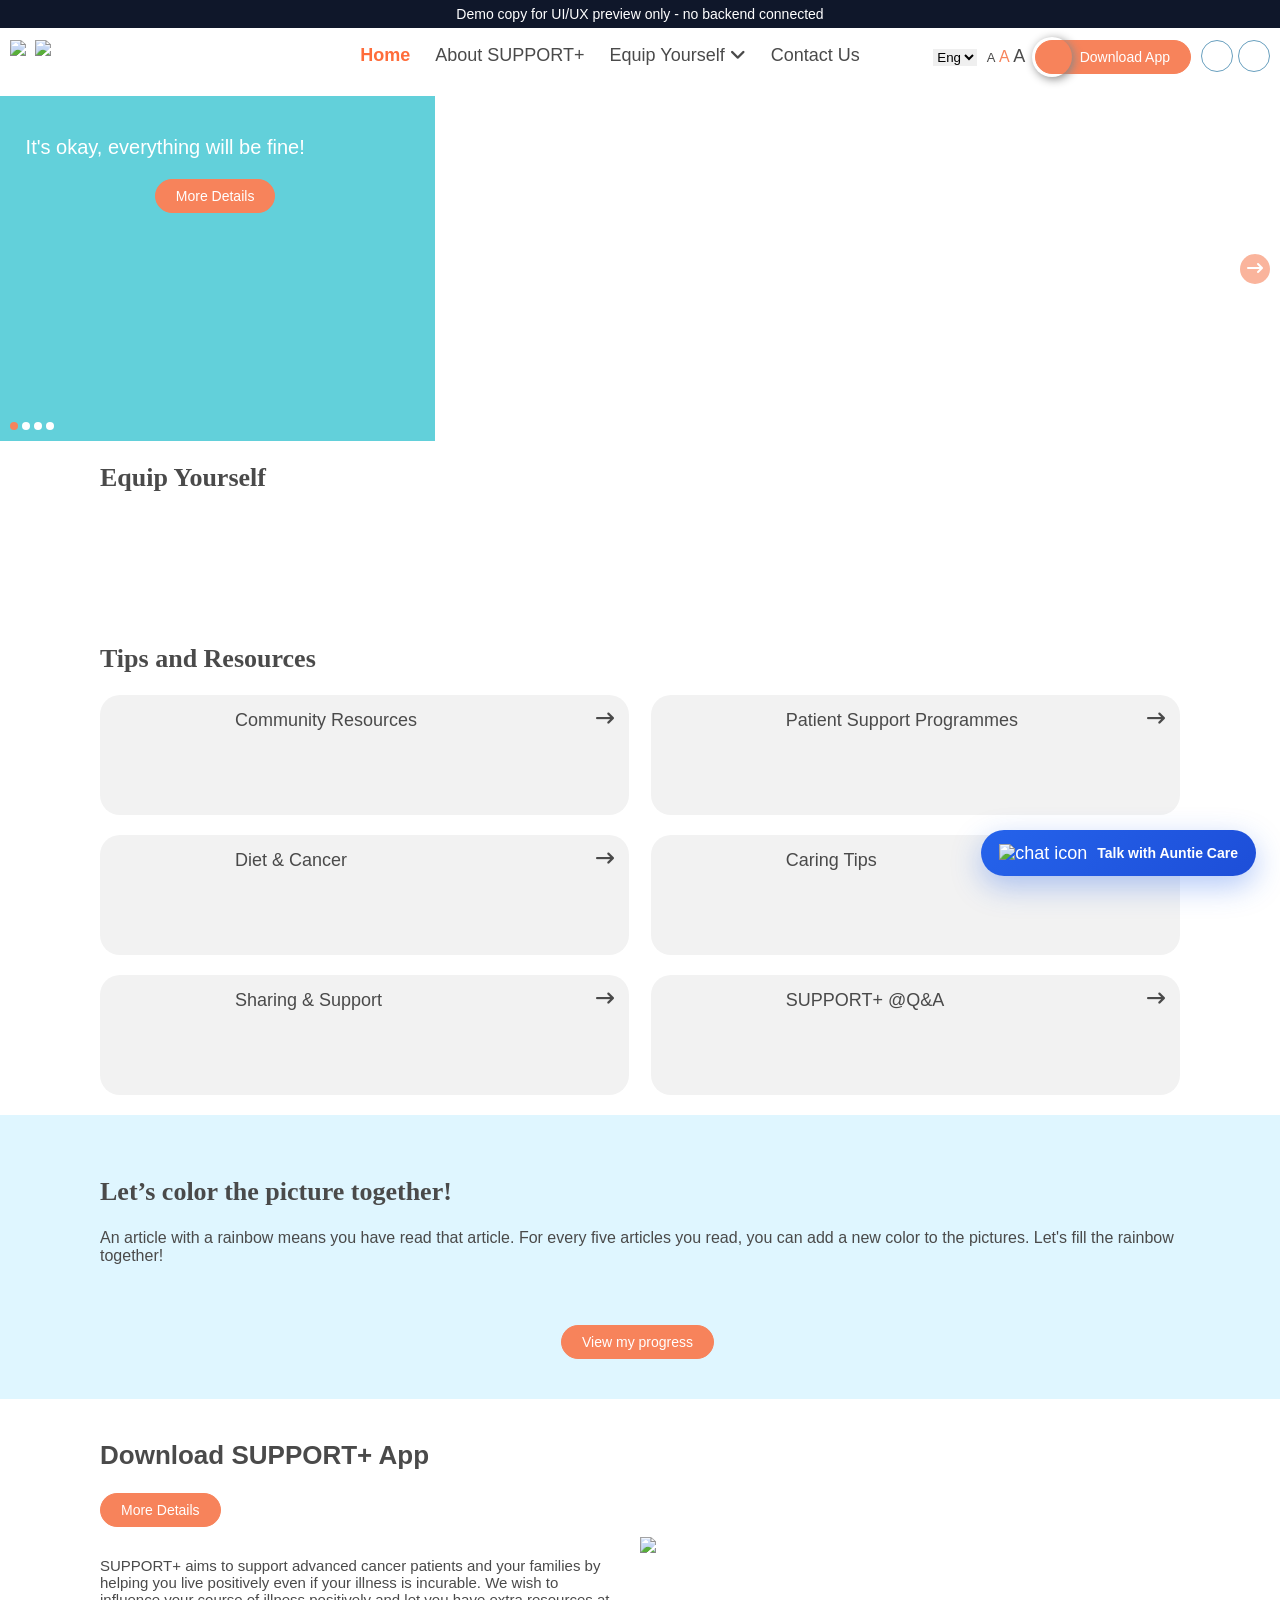
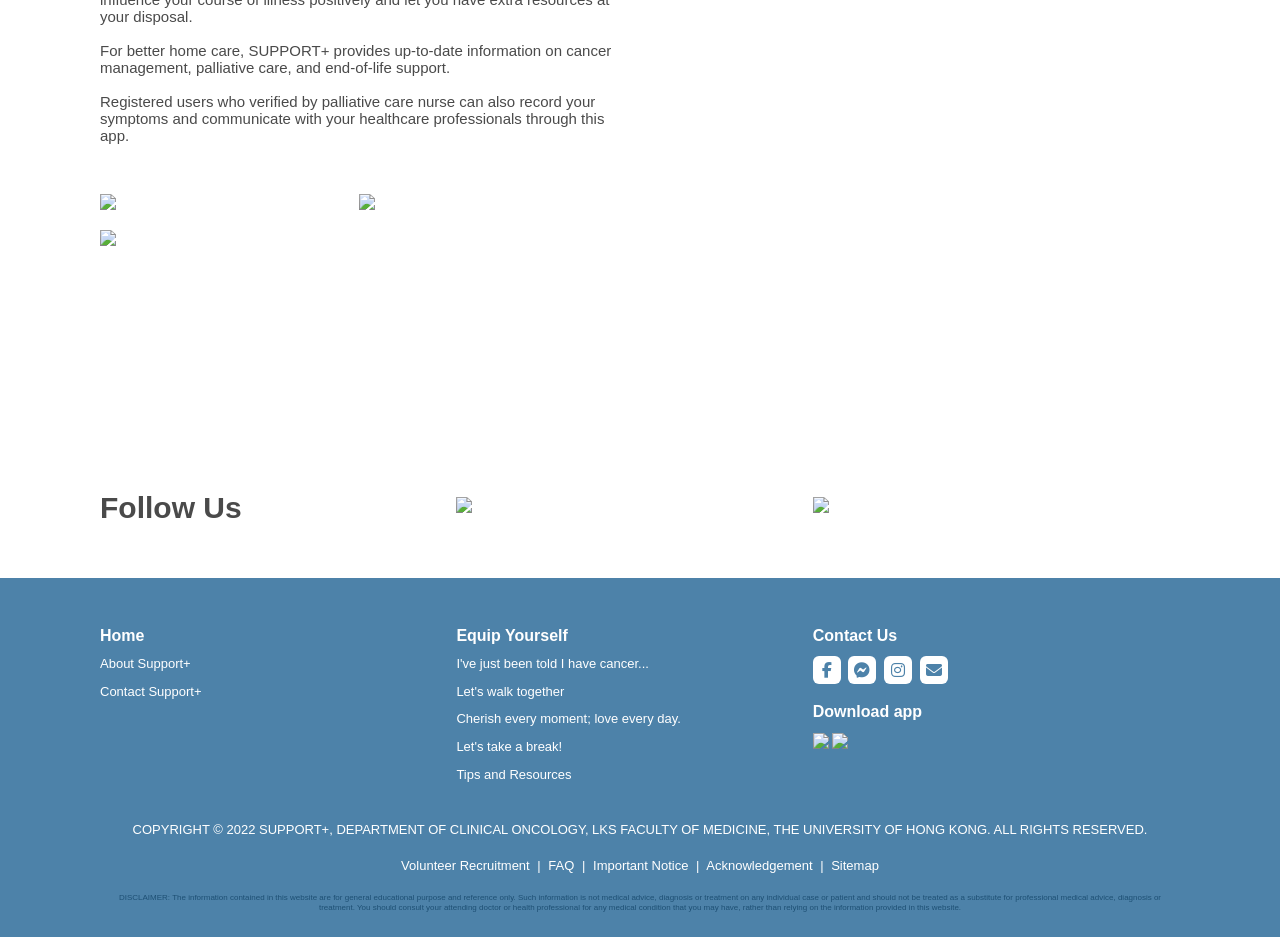
==== commit 26539fa4: "Add files via upload" ====
--- a/index.html
+++ b/index.html
@@ -412,18 +412,20 @@
 <!-- Support+ Floating Chat Widget -->
 <div id="sp-chat-widget">
 	<button id="sp-chat-launcher" aria-label="Open chat">
-	  <span class="sp-chat-launcher-icon">💬</span>
-	  <span class="sp-chat-launcher-text">Chat with Support+</span>
+		<img class="sp-chat-launcher-icon" src="./assets/auntie to hku V2-12.png" alt="chat icon">
+		<span class="sp-chat-launcher-text">Talk with Auntie Care</span>
 	</button>
   
 	<div id="sp-chat-panel" aria-hidden="true">
 	  <div class="sp-chat-card">
 		<div class="sp-chat-header">
 		  <div class="sp-chat-header-left">
-			<div class="sp-chat-avatar">S+</div>
+			<img class="sp-chat-avatar-img" src="./assets/auntie to hku V2-12.png" alt="Auntie Care">
 			<div>
-			  <div class="sp-chat-title">Support+</div>
-			  <div class="sp-chat-subtitle">We are here to help</div>
+				<div class="sp-chat-title">Auntie Care</div>
+				<div class="sp-chat-subtitle">
+					The chatbot is an AI system. The chatbot is not a doctor, nurse, or healthcare professional. Information provided is for education only.
+				</div>
 			</div>
 		  </div>
 		  <button id="sp-chat-close" class="sp-chat-icon-btn" aria-label="Close chat">✕</button>
@@ -434,9 +436,10 @@
   
 		  <div class="sp-chat-message sp-chat-message-agent">
 			<div class="sp-chat-bubble">
-			  Hello 👋 Welcome to Support+.
+			  👋 Welcome to Auntie Care.
+		  
 			  <br><br>
-			  This is a UI/UX demo of the floating support widget.
+			  ⚠️ Disclaimer: You are chatting with an AI chatbot designed to provide general educational information. It cannot diagnose conditions or provide medical treatment. If you are worried about symptoms, please contact your healthcare team or seek urgent medical care.
 			</div>
 		  </div>
   
@@ -454,13 +457,14 @@
 		</div>
   
 		<div class="sp-chat-footer">
-		  <input
-			id="sp-chat-input"
-			type="text"
-			placeholder="Type your message..."
-			aria-label="Type your message"
-		  />
-		  <button id="sp-chat-send" aria-label="Send message">➜</button>
+			<button id="sp-chat-photo" class="sp-chat-icon-btn" title="Upload photo">📷</button>
+		  
+			<input id="sp-chat-input" type="text" placeholder="Type your message..." />
+			<button id="sp-chat-voice" class="sp-chat-icon-btn" title="Voice input">🎤</button>
+		  
+			<button id="sp-chat-send">➜</button>
+		  
+			<input type="file" id="sp-chat-file" accept="image/*" hidden>
 		</div>
 	  </div>
 	</div>
@@ -706,6 +710,19 @@
 		height: 320px;
 	  }
 	}
+	.sp-chat-avatar-img {
+	width: 40px;
+	height: 40px;
+	border-radius: 999px;
+	object-fit: cover;
+	}
+
+	.sp-chat-time {
+	font-size: 10px;
+	opacity: 0.6;
+	margin-top: 6px;
+	text-align: right;
+	}
   </style>
   
   <script>
@@ -717,6 +734,21 @@
 	  const sendBtn = document.getElementById("sp-chat-send");
 	  const body = document.querySelector(".sp-chat-body");
 	  const quickButtons = document.querySelectorAll(".sp-quick-btn");
+	  const photoBtn = document.getElementById("sp-chat-photo");
+	const voiceBtn = document.getElementById("sp-chat-voice");
+	const fileInput = document.getElementById("sp-chat-file");
+
+	photoBtn.addEventListener("click", () => fileInput.click());
+
+	fileInput.addEventListener("change", () => {
+	if (fileInput.files.length > 0) {
+		addUserMessage("📷 Photo uploaded: " + fileInput.files[0].name);
+	}
+	});
+
+	voiceBtn.addEventListener("click", () => {
+	alert("Voice input demo (to be integrated with Speech API)");
+	});
   
 	  function openChat() {
 		panel.classList.add("sp-open");
@@ -730,30 +762,36 @@
 	  }
   
 	  function addUserMessage(text) {
-		const wrapper = document.createElement("div");
-		wrapper.className = "sp-chat-message sp-chat-message-user";
-  
-		const bubble = document.createElement("div");
-		bubble.className = "sp-chat-bubble";
-		bubble.textContent = text;
-  
-		wrapper.appendChild(bubble);
-		body.appendChild(wrapper);
-		body.scrollTop = body.scrollHeight;
-	  }
-  
-	  function addAgentMessage(text) {
-		const wrapper = document.createElement("div");
-		wrapper.className = "sp-chat-message sp-chat-message-agent";
-  
-		const bubble = document.createElement("div");
-		bubble.className = "sp-chat-bubble";
-		bubble.textContent = text;
-  
-		wrapper.appendChild(bubble);
-		body.appendChild(wrapper);
-		body.scrollTop = body.scrollHeight;
-	  }
+	const wrapper = document.createElement("div");
+	wrapper.className = "sp-chat-message sp-chat-message-user";
+
+	const bubble = document.createElement("div");
+	bubble.className = "sp-chat-bubble";
+
+	const time = new Date().toLocaleTimeString([], {hour: '2-digit', minute:'2-digit'});
+
+	bubble.innerHTML = text + `<div class="sp-chat-time">${time}</div>`;
+
+	wrapper.appendChild(bubble);
+	body.appendChild(wrapper);
+	body.scrollTop = body.scrollHeight;
+	}
+  
+	function addAgentMessage(text) {
+	const wrapper = document.createElement("div");
+	wrapper.className = "sp-chat-message sp-chat-message-agent";
+
+	const bubble = document.createElement("div");
+	bubble.className = "sp-chat-bubble";
+
+	const time = new Date().toLocaleTimeString([], {hour: '2-digit', minute:'2-digit'});
+
+	bubble.innerHTML = text + `<div class="sp-chat-time">${time}</div>`;
+
+	wrapper.appendChild(bubble);
+	body.appendChild(wrapper);
+	body.scrollTop = body.scrollHeight;
+	}
   
 	  function sendMessage() {
 		const text = input.value.trim();
--- a/style.css
+++ b/style.css
@@ -0,0 +1,2502 @@
+@font-face {
+  font-family: "CharisSIL";
+  src: url("font/CharisSIL-Regular.woff2") format('woff2'), 
+  url('font/CharisSIL-Regular.woff') format('woff'), 
+  url("font/CharisSIL-Regular.ttf") format('truetype'),
+  font-weight:normal;
+}
+@font-face {
+  font-family: "CharisSIL";
+  src: url("font/CharisSIL-Bold.woff2") format('woff2'), 
+  url('font/CharisSIL-Bold.woff') format('woff'), 
+  url("font/CharisSIL-Bold.ttf") format('truetype'),
+  font-weight:bold;
+}
+@font-face {
+  font-family: "Roboto";
+  src: url("font/roboto-bold.woff2") format('woff2'), url('font/roboto-bold.woff') format('woff'), url("font/Roboto-Bold.ttf") format('truetype');
+  font-weight:bold;
+}
+@font-face {
+  font-family: "Roboto";
+  src: url("font/roboto-regular.woff2") format('woff2'), url('font/roboto-regular.woff') format('woff'), url("font/Roboto-Regular.ttf") format('truetype');
+  font-weight:normal;
+}
+body.showing_popup{
+    overflow: hidden;
+}
+.hidden_detail_inner{min-height: 200px;}
+.pg_detial_audio_row{padding: 10px 0;}
+.pg_detial_audio_row audio{    width: 100%;    max-width: 520px;} 
+.hr_alert{color: red;text-align: left;margin-bottom: 10px;display: none;}
+.hp_mgtb_text_narrow:hover{opacity: 1;}
+.hp_mgtb_text_narrow {
+    transition: .5s all;
+    position: absolute;
+    right: 10px;
+    top: 0;
+    bottom: 0;
+    margin: auto;
+    color: white;
+    background: #f7835b;
+    border-radius: 100px;
+    width: 30px;
+    height: 30px;
+    text-align: center;
+    line-height: 30px;
+    font-size: 16px;
+    cursor: pointer;
+    opacity: 0.6;
+}
+.popup_outer_wrapper .hp_mgtb_text_narrow {
+    right: -16px;
+    box-shadow: 0 0 4px #000;
+    background: white;
+    color: #000;
+}
+.popup_outer_wrapper .hp_mgtb_text_parrow {
+    box-shadow: 0 0 4px #000;
+    background: white;
+    color: #000;
+    }
+.hp_mgtb_text_parrow:hover{opacity: 1;}
+.hp_mgtb_text_parrow {
+    transition: .5s all;
+    position: absolute;
+    left: -16px;
+    top: 0;
+    bottom: 0;
+    margin: auto;
+    color: white;
+    background: #f7835b;
+    border-radius: 100px;
+    width: 30px;
+    height: 30px;
+    text-align: center;
+    line-height: 30px;
+    font-size: 16px;
+    cursor: pointer;
+    opacity: 0.6;
+    z-index: 1;
+}
+::-ms-reveal {
+    display: none;
+}
+.org_word{
+    color: #ff6c3a;
+}
+.pw_tog {
+    position: absolute;
+    right: 30px;
+    top: 7px;
+    cursor: pointer;
+    color: #6d6d6d;
+}
+.sidefld .pw_tog{
+    right: 24px;
+    top: 2px;
+}
+.setpw_row .pw_tog{
+    right: 4px;
+    top: 33px;
+}
+.pw_tog .fa-eye{    display: none !important;}
+.pw_tog.show_pw .fa-eye-slash{    display: none !important;;}
+.pw_tog.show_pw .fa-eye{    display: inline-block !important;;}
+.refer_block {
+    float: right;
+    text-align: right;
+    color: #b8b8b8;
+    font-weight: normal;
+    padding-top: 4px;
+}
+.center_form_row.forgot_pw_row a{color: rgb(104,159,190);text-decoration: underline;} 
+.search_toggle{cursor: pointer;}
+.sitemap_content a{color: #4d82a9;text-decoration: none;}
+.sitemap_content h1,.sitemap_content h3{color: #4a4a4a;}
+.sitemap_content h3{margin-bottom: 0;}
+.sitemap_content li{list-style: none;margin-bottom: 3px;}
+.sitemap_content ul, .sitemap_content li{padding-left: 0;margin-left: 0;}
+body,html{margin: 0;color: #4a4a4a;font-family: "Roboto","Microsoft JhengHei","微軟正黑體",sans-serif;font-size: 16px;}
+body{padding-top: 60px;}
+img{max-width: 100%;}
+.inner_wrapper{	max-width: 1440px;	margin: 0 auto; position: relative;}
+.inner_wrapper.article_wrapper{ max-width: 1240px;  }
+.inner_wrapper_s{ max-width: 1080px;  margin: 0 auto; position: relative;}
+.clr{clear: both;}
+.header_logo {
+	margin-right: 5px;
+    height: 36px;
+}
+.in_menu_icon .header_logo{height: 26px;}
+.mobile_lang_switcher{display: none;}
+#lang_switch{
+    border: 0;
+}
+.rec3word{
+    float: right;
+    margin-right: 10px;
+    padding-top: 4px;
+    display: inline-block;
+}
+.main_header{padding: 20px 10px;position: fixed;left: 0;right: 0;margin: auto;top: 0;z-index: 10;background: white;}
+.main_header {    padding: 12px 10px 10px;}
+.main_header:after{content: " "; display: block;clear: both;}
+.afclr:after{content: " "; display: block;clear: both;}
+.header_left{float: left;width: 344px;}
+.header_right{float: right;}
+.header_widget{display: inline-block;min-width: 30px;margin-right: 5px;}
+.fontsize_selector {cursor: pointer;}
+.fontsize_selector.active {color: #f7835b;}
+.fontsize_selector.type_s {font-size: 13px;}
+.fontsize_selector.type_m {font-size: 16px;}
+.fontsize_selector.type_l {font-size: 18px;}
+button.cm_btn, div.cm_btn {
+    border: 1px solid #f7835b;
+    box-shadow: 0;
+    background: #f7835b;
+    color: white;
+    text-align: center;
+    padding: 8px 20px;
+    border-radius: 20px;
+    margin: 0 5px 0 0px;
+    cursor: pointer;
+    transition: .5s opacity,.5s background;
+    font-size: 14px;
+}
+button.cm_btn.type_white_btn_org_txt, div.cm_btn.type_white_btn_org_txt{
+    border: 0;
+    background: white;
+    color: #f7835b;
+    box-shadow: 0 0 3px #eee;
+    line-height: 30px;
+    min-width: 140px;
+    border-radius: 20px;    
+}
+button.cm_btn.type_white_btn_grn_txt, div.cm_btn.type_white_btn_grn_txt {
+    box-shadow: 0 0 3px #eee;
+    border: 0;
+    background: white;
+    color: #06a8a8;
+    line-height: 30px;
+    min-width: 140px;
+    border-radius: 20px;
+}
+button.cm_btn.type_border_only, div.cm_btn.type_border_only{
+	border: 1px solid #f7835b;
+	background: white;
+	color: #f7835b;
+}
+button.cm_btn.type_blue, div.cm_btn.type_blue {    background: #689FBE;  border: 1px solid #689FBE;}
+button.cm_btn.type_border_only_blue, div.cm_btn.type_border_only_blue{
+    border: 1px solid #689FBE;
+    background: white;
+    color: #689FBE;
+}
+button.cm_btn.fw_btn, div.cm_btn.fw_btn{
+    display: block;
+    width: 60%;
+}
+.tal{text-align: left;}
+.center_form_row a{text-decoration: none;}
+button.cm_btn:hover,div.cm_btn:hover{ opacity: 0.8;}
+button.cm_btn.type_border_only:hover,div.cm_btn.type_border_only:hover{ background: #f7835b;color: white;}
+button.cm_btn.last,div.cm_btn.last{margin-right: 0;}
+button.cm_btn.with_women_icon{position: relative;padding-left: 44px;}
+button.cm_btn.with_women_icon:after {
+    content: " ";
+    display: block;
+    position: absolute;
+    background: url(../imgs/hd_women.png) no-repeat 50% 50%;
+    height: 40px;
+    width: 40px;
+    background-size: contain;
+    top: -4px;
+    left: -4px;
+    box-shadow: 2px 2px 10px #888;
+    border-radius: 40px;
+}
+.search_section{
+    display: none;
+    background: #ededed;
+    position: absolute;
+    top: 60px;
+    left: 0;
+    right: 0;
+    z-index: 5;
+    box-shadow: 0px -1px 1px #ededed;
+}
+.search_input_row{background: white;padding: 10px;position: relative;}
+.search_field_ic{position: absolute;left: 10px;top: 7px;color: #b5b5b5;cursor: pointer;}
+.search_field_clear{position: absolute;right: 10px;top: 7px;color: #b5b5b5;cursor: pointer;}
+.search_input_row input[type='text']{
+    width: 100%;
+    display: block;
+    border: 0;
+    border-bottom: 2px solid #e5e5e5;
+    padding-left: 40px;
+    height: 30px;
+}
+.header_nav{
+	position: absolute;
+    left: 340px;
+    right: 400px;
+    display: block;
+    margin: auto;
+    top: 5px;
+}
+.cm_pg_content{margin-bottom: 80px;}
+.header_nav ul {margin: 0;padding: 0;text-align: center;}
+.header_nav ul li {
+    display: inline-block;
+    margin: 0 10px 5px;
+    text-align: center;
+}
+.header_nav a{text-decoration: none;color: inherit;transition: .5s all;}
+.header_nav a.current{color: #ff6c3a;font-weight: bold;}
+.header_nav a:hover{color: #ff6c3a;}
+.submenu_toggle:hover{color: #ff6c3a;}
+.submenu_toggle{cursor: pointer;}
+.have_submenu.current .submenu_toggle {
+    color: #ff6c3a;
+    font-weight: bold;
+}
+.have_submenu .submenu {
+    visibility: none;
+    opacity: 0;
+    position: fixed;
+    left: 0;
+    right: 0;
+    margin: auto;
+    top: 75px;
+    height: 0;
+    overflow: hidden;
+    background: white;
+    z-index: -1;
+    transition: visibility 0s, opacity 0.5s linear, top 0.5s,height 0.5s ;
+}
+.hp_download_app_section .subsection_tit{
+    font-family: "Roboto","Microsoft JhengHei","微軟正黑體",sans-serif;
+}
+.subsection_tit{font-weight: 700;}
+.have_submenu.show_submenu .submenu_toggle {
+    color: #f7835b;
+}
+.have_submenu.show_submenu .submenu {
+    visibility: visible;
+    top: 60px;
+    opacity: 1;
+    height: 300px;
+    z-index: 9;
+}
+
+.submenu_hd{
+    position: relative;
+    width: 20%;
+    float: left;
+}
+.submenu_hd_thumb{
+    height: 150px;
+    position: relative;
+}
+.submenu_hd_tit{
+    position: absolute;
+    bottom: 0;
+    left: 0;
+    right: 0;
+    background: rgba(255, 255, 255, 0.8);
+    font-weight: bold;
+    padding: 5px 4%;
+    color: black;
+    text-align: left;
+    height: 40px;
+    z-index: 1;
+}
+.vi_in_en_only{display: none;}
+.lang_EN .vi_in_en_only{display: block;}
+.submenu_con{
+    display: none;
+    position: fixed;
+    left: 0;
+    right: 0;
+    margin: auto;
+    text-align: left;
+    padding: 10px;
+    background: white;
+    min-height: 210px;
+}
+.submenu_hd:hover .submenu_hd_tit,
+.submenu_hd.active .submenu_hd_tit{
+    color: #f7835b;
+}
+.submenu_hd:hover .submenu_con{
+    display: block;
+}
+.fontsize_widget a{color: inherit;text-decoration: none;}
+.show_submenu .submenu_hd.first .submenu_con{
+    display: block;
+}
+.submenu_hd.first .submenu_hd_thumb:after{
+    opacity: 0;
+}
+.submenu:hover .submenu_hd.first .submenu_hd_thumb:after{
+    opacity: 0.4;
+}
+.submenu:hover .submenu_hd.first:hover .submenu_hd_thumb:after{
+    opacity: 0;
+}
+.sitemap_ilb_item{width: 32%;display: inline-block;margin-right: 1%;}
+.submenu_con a {
+    display: inline-block;
+    width: 19%;
+    float: left;
+    padding-left: 1%;
+    height: 40px;
+    margin-bottom: 3px;
+}
+
+.daily_quote_sent {
+    margin-bottom: 20px;
+    padding-top: 10px;
+    transition: .5s all;
+    opacity: 0;
+}
+.init_ani .daily_quote_sent{
+    padding-top: 20px;
+    opacity: 1;
+}
+body .content_row a{color: #81a6c2;}
+body .content_row img{width: auto !important;height: auto !important;max-width: 520px !important;cursor: pointer;max-width: 520px;}
+.daily_quote{
+    width: 30%;
+    float: left;
+    height: auto;
+    position: absolute;
+    top: 0;bottom: 0;
+    margin: auto;
+    background: #62d0da;
+    color: white;
+    padding: 20px 2%;
+}
+.hp_slider{
+    width: 66%;
+    float: left;
+    margin-left: 34%;
+}
+.hp_slider_wrapper{position: relative;}
+.hp_slider ul{margin: 0;padding: 0;}
+.hp_slider>ul>li{list-style: none;}
+.hp_slider .slick-slide{height: auto;background-size: cover;background-position: 50% 50%;background-repeat: no-repeat;}
+.hp_slider .slick-slide img{opacity: 0;}
+.hp_slider img{display: block;}
+.hp_slide_item_wrp{height: 100%;background-size: cover;background-position: 50% 50%;background-repeat: no-repeat;}
+.slick-dots li button{opacity: 0;width: 10px;height: 10px;cursor: pointer;margin: 0;}
+.slick-dots li{border-radius: 20px;width: 8px;height: 8px;background: white;display: inline-block;margin-right: 4px;cursor: pointer;}
+.slick-dots li.slick-active{background: #f7835b;}
+.slick-dots{
+    position: absolute;
+    bottom: 0;
+    left: 10px;
+    z-index: 3;
+}
+.tac{text-align: center;}
+.tar{text-align: right;}
+.hp_nav_block_thumb img{
+    display: block;
+    opacity: 0;
+}
+.mark_-1{display: none !important;}
+.hp_nav_wrapper2 .hp_nav_block_thumb.bg_img_cover{
+    background-size: auto 102%;
+}
+.hp_nav_wrapper2 .hp_nav_block_tips:hover .bg_img_cover {
+    background-size: auto 110%;
+}
+.hp_nav_wrapper2 .hp_nav_block_thumb img{
+    width: 120px;
+    height: 120px;
+}
+.bg_img_cover{
+    background-size: 102% auto;
+    transition: .5s all;
+    background-repeat: no-repeat;
+    background-position: 50% 50%;
+    transition: .5s all;
+}
+.bg_img_cover_l{
+    background-size: cover;
+    transition: .5s all;
+    background-repeat: no-repeat;
+    background-position: 50% 50%;
+    transition: .5s all;
+}
+.hp_nav_block{margin-bottom: 20px;border-radius: 20px; overflow: hidden;transition: .5s all;position: relative;}
+.hp_nav_block:hover{opacity: 0.9;    box-shadow: 2px 2px 10px #ccc;}
+.hp_nav_block:hover .bg_img_cover{background-size: 110% auto;}
+.hp_nav_block_info {
+    background: #ffffffc4;
+    padding: 20px;
+    position: absolute;
+    bottom: 0;
+    left: 0;
+    right: 0;
+    margin: auto;
+}
+
+.hp_nav_block_tit {margin-bottom: 10px;font-weight: normal;}
+.hp_nav_block_tit i{color: #f7835b;margin-left: 3px;transition: .5s all;}
+.hp_nav_block:hover .hp_nav_block_tit i{margin-left: 10px;}
+.hp_nav_wrapper a{color: inherit; text-decoration: none;}
+.hp_nav_block_2{width: 49%;float: left;}
+.hp_nav_block_3{width: 49%;float: right;}
+.hp_nav_block_tips{width: 49%;float: left;position: relative;background: #f2f2f2;margin-bottom: 20px;border-radius: 20px;overflow: hidden;transition: .5s all;}
+.hp_nav_block_tips.hp_nav_block_odd{float: right;}
+.hp_nav_block_tips .hp_nav_block_thumb{width: 120px;}
+.hp_nav_block_tips .hp_nav_block_info{
+    left: 120px;
+    bottom: initial;
+    top: 0;
+    padding: 15px;
+    background: none;
+}
+.hp_nav_block_tips:hover{opacity: 0.9;    box-shadow: 2px 2px 10px #ccc;}
+.hp_nav_block_tips:hover .bg_img_cover{background-size: 110% auto;}
+.hp_nav_block_tips .hp_nav_block_tit i{color: inherit;float: right;}
+.filter_wrapper select{
+    appearance: none;
+    -moz-appearance: none;
+    -webkit-appearance: none;    
+    position: relative;
+    background: transparent;
+}
+.half_filter{position: relative;}
+.filter_wrapper .half_filter:after{
+    position: absolute;
+    right: 10px;
+    top: 0;
+    background: url("../imgs/Community Resources drop down arrow.png") no-repeat 50% 50%;
+    background-size: contain;
+    width: 14px;
+    height: 50px;
+    content: " ";
+    z-index: -1;
+}
+.hp_comb_section {
+    background: url("../imgs/landing background.png") no-repeat 50% 74%;
+    background-size: 100% auto;
+    padding-top: 20px;
+    padding-bottom: 60px;
+}
+.hp_follow_us{
+    line-height: 60px;
+    background: url("../imgs/follow_bg.png") no-repeat 50% 100%;
+    background-size: cover; 
+    padding: 40px 0;
+}
+
+.download_links_wrp img {
+    width: 80%;
+    display: block;
+    margin-bottom: 20px;
+}
+.hp_download_app_content{padding: 20px 0 40px;}
+.download_links_wrp .qr_img{height: 154px;width: auto;}
+.hp_follow_us img{height: 60px;}
+.footer_dm {
+    background: #4d82a9;
+    color: white;
+    padding: 40px 0 20px;
+}
+.footer_dm a{color: white;text-decoration: none;transition: .5s all;}
+.footer_dm li{list-style: none;margin-bottom: 12px;}
+.footer_dm ul{margin: 0;padding: 0;margin-bottom: 20px;}
+.footer_dm .widget_tit{font-weight: bold;}
+.footer_dm i{
+    background: white;
+    padding: 4px;
+    display: inline-block;
+    text-align: center;
+    font-size: 16px;
+    width: 20px;
+    height: 20px;
+    line-height: 20px;
+    border-radius: 6px;
+    color: #4d82a9;
+    margin-right: 4px;
+}
+.footer_dm img{height: 40px;}
+.footer_submenu{color: white;}
+.mb10{margin-bottom: 10px;}
+.mb20{margin-bottom: 20px;}
+.footer_dm .disc{color: #1e5074;}
+.footer_dm a:hover{ opacity: 0.8; }
+.footer_wrapper .list_menu a:hover{ margin-left: 4px;}
+.footer_submenu span{margin-left: 4px;margin-right: 4px;}
+.mcard_depart{min-height: 32px;}
+.mcard_quote {
+    background: #ebf8ff;
+    padding: 0px;
+    border-radius: 10px;
+    position: absolute;
+    top: 36px;
+    left: -150px;
+    right: -150px;
+    margin: auto;
+    color: #000;
+    opacity: 0;
+    overflow: hidden;
+    transition: .5s all;
+    height: 0;
+}
+.pop_img_wrp{
+    display: none;
+    position: fixed;
+    top: 0;
+    bottom: 0;
+    left: 0;
+    right: 0;
+    background: rgba(0,0,0,0.8);    
+    z-index: 99;
+}
+.pop_img_inner{width: auto;overflow: auto;max-width: 1100px;position: absolute;top: 50px;bottom: 20px;margin: auto;left: 10px;right: 10px;text-align: center;}
+.cm_section_divider{
+    width: 50px;
+    height: 5px;
+    background: #ff6c3a;
+    margin: 10px 0 20px;
+}
+.member_group_tit{color: #000;font-weight: bold;margin-bottom: 20px;}
+.member_card{
+    display: block;
+    
+    text-align: center;
+    min-height: 100px;
+    width: 48%;
+    position: relative;
+    margin-bottom: 20px;
+}
+.member_card_inner{
+    border-radius: 10px;
+    background: white;
+    padding: 20px;    
+    box-shadow: 2px 2px 10px #ccc;    
+}
+.member_group_wrapper_1 .member_card{
+    width: 23%;
+    float: left;
+    margin-right: 1%;
+}
+.member_group_wrapper{margin-bottom: 40px;}
+.mcard_name{
+    color: #4d82a9;
+}
+.mcard_quote_btn {
+    font-size: 12px;
+    position: absolute;
+    top: 4px;
+    right: 4px;
+    color: white;
+    background: #ef9271;
+    width: 20px;
+    height: 20px;
+    border-radius: 20px;
+    line-height: 20px;
+    cursor: pointer;
+    z-index: 1;
+}
+.mcard_quote_btn.show{
+    z-index: 2;
+}
+.mcard_quote_btn.show .mcard_quote{
+    display: block;
+    height: auto;
+    opacity: 1;
+    padding: 10px;
+}
+.mcard_quote_btn i{
+    transition: .5s all;
+    transform: scale(0.7);
+}
+.mcard_quote_btn:hover i{
+    opacity: 0.8;
+    transform: scale(1);
+}
+.page-quote{position: relative;background: url(../imgs/qotd_bg.png) 50% 50% no-repeat; background-size: cover;}
+.page-quote_inner {
+    background: url(../imgs/rope.png) 50% -90px;
+    background-size: 100% 300px;
+    position: relative;
+}
+.page-about-us-bg{
+    background: url("../imgs/about-bg.png") no-repeat 50% 100%;
+    background-size: 100% auto;
+    padding-bottom: 100px;
+}
+.page-lwt-bg{
+    background: url("../imgs/palliative background.png") no-repeat 50% 100%;
+    background-size: 100% auto;
+    padding-bottom: 100px;
+}
+.bold{font-weight: bold;}
+h1,h2{
+    font-family: "CharisSIL";
+    font-weight: 400;
+}
+h1.cm_pg_title{margin-bottom: 0;font-weight: normal;}
+h1.cm_pg_title.mem_pg_tit {    font-family: arial;    font-weight: bold;}
+h2.cm_pg_title{margin-bottom: 0;color: #81a6c2;font-weight: normal;}
+.contact_us_row img {
+    height: 30px;
+    margin-right: 10px;
+    margin-bottom: 40px;
+    float: left;
+}
+.contact_us_social_row img {
+    float: none;
+    height: 50px;
+}
+.contact_us_row{margin-bottom: 20px;clear: both;line-height: 26px;}
+.contact_us_row a{text-decoration: none;}
+.ccadre{margin-left: 40px;}
+.qq_list a{text-decoration: none;}
+.qq_item {
+    background: url("../imgs/contactUsQuestionnaire@2x.png") no-repeat 0 50%;
+    background-size: 30px auto;
+    margin-bottom: 20px;
+    padding-left: 40px;
+    min-height: 30px;
+    transition: .5s all;
+}
+.qq_item:hover{
+    margin-left: 4px;
+    opacity: 0.8;
+}
+.qq_intro{color: #000;font-weight: bold;}
+
+.contact_us_row a,.qq_tit{color:#4d82a9;text-decoration: underline;}
+.mobile_menu_toggle{display: none;}
+.mcard_close_btn{display: none;}
+.pop_close {
+    position: fixed;
+    right: 10px;
+    top: 0;
+    max-width: 1100px;
+    margin: auto;
+    left: 10px;
+    text-align: right;
+    color: white;
+    cursor: pointer;
+    top: 16px;
+    font-size: 23px;
+}
+.content_row a{word-break: break-word;}
+.close_submenu_btn{display: none;}
+.lwt_section_wrp{max-width: 600px;margin: auto;background: url("../imgs/Overview +.png") no-repeat 50% 50%;background-size: 100% 100%;}
+.lwt_item{width: 42%;float: left;margin: 20px 4%;position: relative;border-radius: 20px;overflow: hidden;}
+.lwt_item.lwt_item_0:hover{
+    background-size: 100% auto;
+    transform: scale(1.1);
+    transform-origin: 50% 50%;
+}
+.lwt_item.lwt_item_0 .lwt_item_tit{
+    color: #616161;
+    text-shadow: none;
+}
+.lwt_item.lwt_item_0{
+    position: absolute;
+    z-index: 1;
+    width: 30%;
+    width: 180px;
+    height: 180px;
+    background-size: 100% auto;
+    line-height: 36px;
+    transition: .5s all;
+    left: 0;
+    right: 0;
+    margin: auto;
+    top: 0px;
+    bottom: 0;    
+}
+.lwt_item img{display: block;opacity: 0;}
+.hover_zoom_bg{transition: .5s all;}
+.hover_zoom_bg:hover{
+    background-size: 120% auto;
+}
+.lwt_item_tit {
+    color: white;
+    text-shadow: 2px 2px 10px #000;
+    position: absolute;
+    top: 40%;
+    text-align: center;
+    left: -10px;
+    right: -10px;
+    margin: auto;
+    transition: .5s all;
+}
+
+.cancer_item {
+    position: relative;
+    opacity: 0;
+    background-size: auto 60px;
+    background-repeat: no-repeat;
+    background-position: 10px 50%;
+    background-color: white;
+    margin-top: 10px;
+    border-radius: 20px;
+    line-height: 12px;
+    padding-top: 15px;
+    padding-left: 70px;
+    padding-right: 8px;
+    padding-bottom: 15px;
+    box-shadow: 2px 2px 10px #ccc;
+    transition: .5s all;
+    height: 60px;
+    padding-top: 10px;padding-bottom: 10px;
+    line-height: 40px;
+}
+.cancer_item.other_cancer{
+    background-image: url("../imgs/cancer/otherCancers@2x.png") !important; 
+}
+.cancer_line{display: none;}
+
+.init_ani .cancer_item{opacity: 1;}
+.cancer_l_col{width: 260px;float: left;position: relative;z-index: 1;}
+.cancer_r_col{width: 260px;float: right;position: relative;z-index: 1;}
+.page-cancer a{text-decoration: none;color: inherit;}
+.cancer_item:hover{
+    background-color: #fff0ed;
+}
+.cancer_item.str_row_1{line-height: 40px;}
+.cancer_item.str_row_2{line-height: 13px;}
+.cancer_item.str_row_3{padding-top: 0;    line-height: 12px;}
+.cancer_l_col a{display: table;margin-bottom: 10px;}
+.cancer_l_col a .cancer_item{display: table-cell;vertical-align: middle;width: 260px;padding-right: 40px;position: relative;}
+.cancer_r_col a{display: table;margin-bottom: 10px;}
+.cancer_r_col a .cancer_item{display: table-cell;vertical-align: middle;width: 260px;padding-right: 40px;position: relative;}
+.receipe_img_wrp img{height: 200px;}
+.receipe_img_wrp{display: inline-block;border-radius: 20px;overflow: hidden;}
+h2.cm_pg_title.receipe_tit{
+    font-family: "Roboto","Microsoft JhengHei","微軟正黑體",sans-serif;
+    color: rgb(250 ,153,134);
+    margin-bottom: 10px;
+    font-weight: bold;
+}
+.mem_rount_cont_cont.smem_rount_cont_cont{
+    padding: 0px 20px 40px;
+}
+.row_td{margin: 10px 1% 0;}
+.row_td.w40p{ width: 38%;float: left;}
+.row_td.w50p{ width: 48%;float: left;}
+.row_td.w30p{ width: 31%;float: left;}
+.row_td.w20p{ width: 18%;float: left;}
+body .row_td.first{margin-left: 0;}
+body .row_td.last{margin-right: 0;}
+.cancer-body{background: url("../imgs/body.png") no-repeat 50% 50%;background-size: auto 100%;}
+.content_row{
+    margin-bottom: 40px;
+    padding-bottom: 40px;
+    border-bottom: 1px solid #ccc;
+}
+.res_remark{word-break: break-word;}
+.res_inner{padding: 10px;padding-left: 24px;}
+.filter_result{min-height: 70px;}
+.filter_result_row  a{text-decoration: none;color: #70a4c2;}
+.cm_pg_content_lcol{width: 150px;float: left;position: fixed;bottom: 0;overflow: auto;padding-left: 20px;}
+.cm_pg_content_rcol{margin-left: 260px;padding-top: 1px;}
+.mobile_side_menu_toggle{display: none;}
+.section_sm_item{    padding: 10px 2px;cursor: pointer;position: relative;}
+.iv{display: none;}
+.section_sm_item.active{color: #81a6c2;border-top: 1px solid #ccc;border-bottom: 1px solid #ccc;}
+.section_sm_item:hover{color: #81a6c2;}
+.section_sm_item.active:before {
+    content: "";
+    display: block;
+    width: 8px;
+    height: 8px;
+    background: #ff6c3a;
+    border-radius: 10px;
+    position: absolute;
+    left: -20px;
+    top: 0;
+    bottom: 0;
+    margin: auto;
+}
+
+.quote_box_list{padding: 40px 0;text-align: center;}
+.quote_box {
+    background: url("../imgs/quote-frame (1).png") no-repeat 50% 50%;
+    background-size: contain;
+    width: 168px;
+    padding: 111px 20px 11px;
+    text-align: center;
+    height: 160px;
+    float: left;
+    position: relative;
+    margin: 0 4px 0;
+    display: inline-block;
+    text-shadow: 2px 2px 10px white;
+    margin-bottom: 30px;
+}
+#sc_area{background: white;position: relative;padding-top: 10px;}
+.hi_cap_graph{float: right;position: relative;z-index: 1;position: absolute;right: 0;}
+.hist_rec_cap{top: 7px;right: 14px;}
+#sccap{cursor: pointer;transition: .5s all;}
+#sccap:hover{color: #f7835b;}
+.quote_box_2{ background-image: url("../imgs/quote-frame (2).png"); }
+.quote_box_3{ background-image: url("../imgs/quote-frame (3).png"); }
+.quote_box_4{ background-image: url("../imgs/quote-frame (4).png"); }
+.quote_box_5{ background-image: url("../imgs/quote-frame (5).png"); }
+.quote_box_6{ background-image: url("../imgs/quote-frame (6).png"); }
+.quote_box_7{ background-image: url("../imgs/quote-frame (7).png"); }
+.quote_box_8{ background-image: url("../imgs/quote-frame (8).png"); }
+.quote_box_9{ background-image: url("../imgs/quote-frame (9).png"); }
+.quote_box_10{ background-image: url("../imgs/quote-frame (10).png"); }
+
+.quote_box_2{top: 20px;}
+.quote_box_3{top: 28px;}
+.quote_box_4{top: 20px;}
+
+.quote_box_7{top: 20px;}
+.quote_box_8{top: 28px;}
+.quote_box_9{top: 20px;}
+
+
+.res_inner{position: relative;}
+.res_inner i{
+    font-size: 16px;position: absolute; left: 0;
+    background-size: contain !important;
+    width: 16px;
+    height: 16px;
+}
+.res_inner .cs-house { background: url(../imgs/house.png) no-repeat 50% 50%; }
+.res_inner .cs-file-lines { background: url(../imgs/center.png) no-repeat 50% 50%; }
+.res_inner .cs-location-dot { background: url(../imgs/location.png) no-repeat 50% 50%; }
+.res_inner .cs-phone { background: url(../imgs/phone.png) no-repeat 50% 50%; }
+.res_inner .cs-pen-to-square { background: url(../imgs/remark.png) no-repeat 50% 50%; }
+.res_inner .cs-med { background: url(../imgs/Med.png) no-repeat 50% 50%;background-size: 150% 150% !important; }
+.res_inner .cs-fund {
+    background: url(../imgs/Fund.png) no-repeat 50% 50%;
+    background-size: 150% 150% !important;
+    display: inline-block;
+    position: relative;
+    top: 2px;
+    left: -5px;
+}
+
+.filter_result_row {
+    margin-bottom: 20px;
+    box-shadow: 1px 1px 6px #ccc;
+    padding: 4px 20px 20px;
+    border-radius: 10px;
+}
+.section_side_menu{transition: .5s all;position: relative;left: 0;top: 20px;}
+.hasBanner .cm_pg_content_lcol{top: 294px;}
+.hide_side_menu .section_side_menu{opacity: 0; left: -100%;}
+.cm_list_item{
+    width: 30.33%;
+    margin: 10px 1%;
+    float: left;
+    box-shadow: 0px 1px 12px #ededed;
+    border: 1px solid #ededed;
+    border-radius: 10px;
+    transition: .5s all;
+    position: relative;
+}
+.cm_list_item.full_width_item .cm_list_item_inner{height: 50px;padding-left: 80px;padding-top: 15px;}
+.cm_list_item_inner{display: table;}
+.cm_list_item_inner_tit{display: table-cell;vertical-align: middle;padding-right: 30px;}
+.cm_list_item_inner_thumb {
+    height: 60px;
+    width: 60px;
+    position: absolute;
+    left: 10px;
+    top: 10px;
+    border-radius: 8px;
+    background-size: 100% auto;
+    background-repeat: no-repeat;
+    background-color: #ccc;
+    background-image: url("../imgs/list_icon_def.jpg");
+    background-position: 50% 50%;
+    transition: .5s all;
+}
+.cm_list_item:hover .cm_list_item_inner_thumb{
+    background-size: 110% auto;
+}
+.submenu_hd_thumb:after{
+    content: " ";
+    display: block;
+    background: rgba(0, 0, 0, 1);
+    opacity: 0.4;
+    height: 100%;
+    width: 100%;
+    position: absolute;
+    transition: .5s all;
+}
+.submenu_hd:hover .submenu_hd_thumb:after{
+    opacity: 0;
+}
+.cm_list_item.full_width_item{
+    float: none;
+    width: auto;
+}
+.cm_list_item_inner {
+    margin: 10px 10px 8px;
+    background-size: auto 100%;
+    background-repeat: no-repeat;
+    height: 60px;
+    padding-left: 70px;
+    line-height: 20px;
+    padding-top: 0px;
+}
+.cm_list_item:hover,.cm_list_item.active{
+    background-color: #fff0ed;
+    font-size: 15px;
+    box-shadow: 4px 4px 4px #d9d9d9;
+}
+.tab_item img{display: none;}
+.tab_item_thumb{height: 298px;border-radius: 10px;background-color: #ccc; box-shadow: 0px 1px 12px #ededed; border: 1px solid #ededed;}
+.tab_item{color: #000;margin-bottom: 20px;}
+.tab_item_tit{padding: 10px 0;font-weight: bold;height: 54px;}
+.half_filter{width: 49%;float: left;}
+.half_filter select{width: 100%;display: block;height: 50px;padding: 0 10px;margin: 0;border: 0;padding-right: 30px;}
+.filter_wrapper{box-shadow: 2px 2px 10px #ccc;padding: 5px 0;margin-bottom: 40px;}
+.brd_r{border-right: 1px solid #ccc;}
+.even_pattern{margin-top: 50px;margin-bottom: 0;}
+.is_list .tab_item_thumb{height: 180px;background-image: url("../imgs/receipe_default.jpg");}
+.detail_banner{
+    /*margin-right: 180px;*/
+    max-width: 520px;
+    border-radius: 20px;overflow: hidden;
+    background-size: cover;
+    overflow: hidden;
+    background-position: 50% 50%;
+    background-repeat: no-repeat;    
+}
+#qa_filter{
+    width: 100%;
+    height: 40px;
+    margin-bottom: 10px;
+    border: 0;
+    box-shadow: 2px 2px 10px #ccc;    
+    padding-left: 15px;
+}
+#qa_filter option{padding-left: 15px;}
+.detail_banner iframe{width: 100%;height: 300px;}
+.detail_banner img{display: block;opacity: 0;}
+.center_form_row{margin-bottom: 10px;position: relative;}
+.article_share_block{float: right;padding-right: 10px;text-align: right;}
+.article_share_block i {
+    color: white;
+    background: rgb(56,136,237);
+    padding: 5px;
+    display: inline-block;
+    width: 20px;
+    height: 20px;
+    text-align: center;
+    line-height: 20px;
+    font-size: 17px;
+    border-radius: 6px;
+    cursor: pointer;
+    transition: .5s all;
+}
+.article_share_block i:hover{opacity: 0.6;}
+.article_share_block i.fa-envelope{    background-color: rgb(218,50,21);}
+.article_share_block i.fa-share-nodes{    background-color: rgb(33 ,188 ,154);}
+.article_share_block i.copied{    background-color: rgb(0 237 185);overflow: visible;}
+.article_share_block i.copied:after {
+    content: "copied";
+    color: black;
+    font-size: 12px;
+    display: block;
+    position: absolute;
+    top: -24px;
+    border: 1px solid #ccc;
+    padding: 2px 10px;
+    line-height: 15px;
+    right: 3px;
+    font-family: "Roboto","Microsoft JhengHei","微軟正黑體",sans-serif;
+}
+
+.lang_TC .article_share_block i.copied:after {content: "已複製";}
+.lang_SC .article_share_block i.copied:after {content: "已复制";}
+
+.center_block{
+    width: 480px;
+    margin: auto;
+    background: white;
+    padding: 20px;
+    border-radius: 20px;
+    margin-bottom: 100px;
+    margin-top: 60px;
+    box-shadow: 2px 2px 6px #d3d3d3;
+}
+.center_form_row img {
+    height: 60px;
+    margin-bottom: 10px;
+}
+.center_form_row input[type='text'],.center_form_row input[type='password']{width: 90%;display: block;background: white;height: 30px;border-radius: 8px;border: 1px solid #ededed;margin: auto;}
+.center_form_row .cm_btn{margin: auto;margin-bottom: 10px;}
+
+#lbl_phone {
+    float: left;
+    width: 120px;
+    line-height: 34px;
+}
+#act_phone{
+    margin-left: 0;
+    width: 70%;
+    margin-bottom: 40px;
+}
+
+.form_err_msg{display: none;color: red;padding: 5px;}
+.disabling{opacity: 0.56;}
+.center_form_row.activate_row .vcode_field{
+    width: 20px;display: inline-block;
+    text-align: center;
+    margin: 10px;
+}
+.v_resend_msg{color: #8a8a8a;margin-bottom: 40px;}
+.v_resend_msg a{color: #f7835b;}
+.sidelbl{
+    width: 120px;
+    float: left;
+}
+.mem_info_frame {
+    border: 1px solid #c3c3c3;
+    border-radius: 8px;
+    margin-bottom: 40px;
+}
+.mem_info_frame .center_form_row {
+    border-bottom: 1px solid #c3c3c3;
+    padding: 10px 10px;
+}
+.mem_info_frame .center_form_row.last{
+    margin-bottom: 0;
+    border: 0;
+}
+.setpw_row {display: none;}
+.center_form_row.setpw_row label{padding-bottom: 6px;display: block}
+.center_form_row.setpw_row input{width: 100%;;}
+.center_form_row.setpw_row .spw_cbxfield{
+    width: 40px;float: left;
+}
+.act_success_popup{
+    background: rgba(0,0,0,0.6);
+    position: fixed;
+    top: 0;
+    left: 0;
+    width: 100%;
+    height: 100%;
+    z-index: 111;
+    display: none;
+}
+.act_success_popup_inner {
+    width: 300px;
+    height: 220px;
+    background: white;
+    margin: auto;
+    top: 22%;
+    position: absolute;
+    right: 0;
+    left: 0;
+    border-radius: 20px;
+    padding: 20px;
+}
+
+.c_tick{
+    font-size: 77px;
+    text-align: center;
+    width: 100px;
+    border: 4px solid #689FBE;
+    border-radius: 109px;
+    height: 100px;
+    line-height: 100px;
+    margin: auto;
+    margin-bottom: 25px;
+    margin-top: 20px;
+    color: #689FBE;
+}
+
+
+.act_success_popup .msg{ 
+    width: 60%;
+    margin: auto;
+    text-align: center;
+}
+
+.mem_lsidebar {
+    position: fixed;
+    left: 0;
+    width: 230px;
+    top: 75px;
+    background: white;
+    background: white url("../imgs/about-bg.png") no-repeat 20% 100%;
+    background-size: auto 226px;
+    bottom: 0;
+    box-shadow: 0 0 3px #dbdbdb;
+    z-index: 1;
+}
+.mem_lsidebar li{
+    list-style: none;
+    margin-bottom: 10px;
+    display: block;
+}
+.mem_lsidebar li a {
+    color: inherit;
+    text-decoration: none;
+    display: block;
+    padding: 10px 0px;
+}
+.mem_r_content{
+    background: #efefef;
+    position: absolute;
+    top: 75px;
+    left: 230px;
+    bottom: 0;
+    right: 0;
+    margin: auto;
+    overflow: auto;    
+}
+.inner_wrapper_mem {
+    padding: 20px 40px;
+}
+.mem_rount_cont_wrp{
+    border-radius: 20px;
+    background: white;
+    margin-top: 20px;
+    max-width: 800px;
+}
+.edit_toggle_show{
+    display: none;
+}
+.mem_rount_cont_banner{
+    background: white url("../imgs/mem_portal.png") no-repeat 50% 50%;
+    background-size: cover;
+    height: 240px;
+    border-radius: 20px 20px 0 0;
+    overflow: hidden;
+    margin-bottom: 20px;
+}
+.mem_rount_cont_cont{
+    padding: 0px 40px 40px;
+    min-height: 200px;
+    line-height: 30px;
+}
+.sidefld input[type="text"],.sidefld input[type="password"]{
+    width: 70%;
+    display: inline-block;
+} 
+.mem_rount_cont_cont .sidelbl{
+    width: 180px;
+}
+.cm_pop_msg{
+    position: fixed;
+    z-index: 99999;
+    top: 100px;
+    width: 400px;
+    margin: auto;
+    left: 0;
+    right: 0;
+    padding: 10px;
+    text-align: center;
+    background: #f7835bb3;
+    color: white;
+    cursor: pointer;
+}
+.mem_r_content.white_bg{ background: white; }
+.mem_r_content.wem_bg{ background: white url("../imgs/portal/water_bg.png") no-repeat 50% 50%; background-size: cover; }
+.mem_r_cal_sidebar{
+    padding-left: 10px;
+    padding-right: 10px;
+    width: 260px;float: right;
+    position: absolute;
+    right: 10px;
+}
+body .fc .fc-button-primary{
+    padding: 0;
+    background: none;
+    color: black;
+    border: 0;    
+}
+body .fc .fc-toolbar-title {
+    display: inline-block;
+    font-size: 15px;
+    position: relative;
+    top: 2px;
+    padding: 0 10px;
+    font-family: "Roboto","Microsoft JhengHei","微軟正黑體",sans-serif;
+}
+body .fc-theme-standard td,body .fc-theme-standard th{
+    border: 0;
+}
+body .fc-theme-standard td .fc-daygrid-day-frame {
+    border-radius: 10px;
+    background: #F8F8F8;
+    margin: 3px;
+    font-size: 12px;
+    padding: 4px 0 0;
+    margin-bottom: 2px;
+    height: 40px;
+}
+.fc-day-disabled{opacity: 0;}
+body .fc .fc-daygrid-day.fc-day-today,body .fc .fc-highlight{border-radius: 10px;}
+body .fc .fc-toolbar.fc-header-toolbar{margin-bottom: 4px;}
+.fc-daygrid-day-events{text-align: center;}
+.fc .fc-daygrid-event-harness{display: inline-block;margin: 2px 2px;}
+body .fc .fc-daygrid-day.fc-day-today .fc-daygrid-day-frame{
+    background: #e6f3f6;
+}
+.fc .fc-daygrid-day-bg .fc-highlight{
+    /*border: 2px solid #689FBE;*/
+}
+.currentDay .fc-daygrid-day-frame {
+    border: 2px solid #689FBE;
+    padding: 2px 0 !important;
+}
+body .fc .fc-daygrid-day.fc-day-today, body .fc .fc-highlight{background: none;}
+
+.mem_r_cal_sidebar .fc-theme-standard .fc-scrollgrid{border: 0;}
+body .fc-theme-standard th {
+    color: #eee;
+    font-weight: normal;
+    font-size: 13px;
+}
+body .fc .fc-daygrid-body-unbalanced .fc-daygrid-day-events{min-height: 1px;margin-bottom: 10px;}
+
+body .fc .fc-daygrid-day-top {
+    display: block;
+    text-align: center;
+}
+body .fc-daygrid-day-events{margin: auto;}
+body .fc-daygrid-event{
+    height: 8px;
+    width: 8px;
+    border-radius: 10px;
+    overflow: hidden;
+    margin: auto !important;
+    margin-bottom: 2px !important;
+}
+body .fc-event-title-container{display: none;}
+
+.remark_dot{
+    background: #f7835b;
+    height: 8px;
+    width: 8px;
+    border-radius: 10px;
+    display: inline-block;
+    margin-right: 3px;
+}
+.remark_dot.color_green{
+    background: #058B5E;
+}
+.calander_remark{margin-bottom: 10px;}
+.fc-h-event.hasNote{
+    background: #058B5E !important;
+    border-color: #058B5E !important;;
+}
+#calendar{margin-bottom: 20px;}
+.women_1_obj{
+    background: url("../imgs/portal/women_1.png") no-repeat 50% 50%;
+    background-size: contain;
+    width: 30%;
+    float: left;
+    height: 360px;
+    margin-top: 100px;
+}
+.women_3_obj{
+    background: url("../imgs/portal/women_3.png") no-repeat 50% 50%;
+    background-size: contain;
+    width: 30%;
+    float: left;
+    height: 360px;
+    margin-top: 100px;
+}
+.women_1_msg{
+    max-width: 400px;
+    width: 40%;
+    float: left;
+    background: white;
+    padding: 40px;
+    min-height: 260px;
+    border-radius: 30px;    
+}
+.complete_report_pg .women_1_msg{
+    width: 200px;
+    min-height: 1px;
+}
+.quota_erro_msg_tit{
+    font-weight: bold;
+    margin-bottom: 30px;
+}
+.mem_r_content.wem_bg .inner_wrapper_mem {
+    padding-top: 80px;
+}
+.mem_r_content.wem_bg .inner_wrapper_mem.pd20 {
+    padding-top: 20px;
+}
+.cm_patname {
+    padding: 4px 0;
+    display: inline-block;
+    margin-left: 40px;
+}
+.womem_subtit {
+    background: url("../imgs/portal/women_2.png") no-repeat 0% 0%;
+    background-size: 100px auto;
+    padding-left: 110px;
+    height: 48px;
+    padding-top: 28px;
+    padding-bottom: 5px;
+}
+.symptm_selector_wrapper{
+    padding: 20px;
+    background: white;
+    border-radius: 20px;    
+}
+.sympt_item{
+    width: 21%;
+    float: left;
+    height: 50px;
+    text-align: center;
+    background: #eee;
+    margin: 10px 0.5%;
+    padding: 10px 1%;
+    border-radius: 10px;
+    cursor: pointer;
+    transition: .5s all;
+
+    display: flex;
+  justify-content: center;
+  align-content: center;
+  flex-direction: column;
+
+}
+.symptm_selector_list{margin-bottom: 40px;}
+.sympt_item:hover{opacity: 0.5;}
+.sympt_item.selected{
+    background: #e8f7ff;
+    color: #689FBE;
+}
+.sym_rpt_steps{display: none;}
+.sym_rpt_steps.active{display: block;}
+.pain_site_body_wrp {
+    display: none;
+    position: relative;
+    max-width: 300px;
+    margin: auto;
+    padding: 0;
+}
+.pain_site_body_wrp.active{display: block;}
+.tg_btn{display: inline-block;min-width: 48%;text-align: center;float: left;padding: 6px 1%;cursor: pointer;color: #aaa;}
+
+.tg_btn.active{
+    border-radius: 20px;
+    background-color: #def2fb;
+    color: #0077ba;
+    font-weight: bold;
+}
+.pain_site_outframe {
+    border: 1px solid #8d8d8d;
+    padding: 0 100px;
+    border-radius: 20px;
+    max-width: 380px;
+    margin: auto;
+    margin-bottom: 20px;    
+}
+.pain_site_body_wrp img{display: block;}
+.dirlbl{
+    position: absolute;
+    bottom: 10px;
+    left: -80px;
+}
+.dirlbl.dirlbl_posr{
+    position: absolute;
+    bottom: 10px;
+    left: initial;
+    right: -80px;
+}
+.body_view_selector{width: 180px;border-radius: 20px;overflow: hidden;background: #eee;margin-bottom: 10px;}
+.painsite_area{
+    position: absolute;
+    border-radius: 20px;
+    cursor: pointer;
+    font-size: 10px;
+    text-align: center;
+}
+.selected .sel_pt{opacity: 1;}
+.sel_pt {
+    opacity: 0;
+    transition: .5s all;
+    background: #f7835bba;
+    height: 20px;
+    width: 20px;
+    border-radius: 20px;
+    position: absolute;
+    top: -24px;
+    left: -24px;
+    bottom: -24px;
+    right: -24px;
+    margin: auto;
+}
+#selected_pain_site_wrapper{min-height: 40px;}
+.wem_bg .cm_btn{min-width: 100px;margin-bottom: 10px;}
+.selected_pain_site{
+    display: inline-block;
+    background: #ffb195;
+    font-size: 13px;
+    padding: 4px 24px;
+    border-radius: 20px;
+    margin: 0 4px 10px;
+}
+.rm_painsite {
+    cursor: pointer;
+    font-weight: bold;
+    margin-left: 5px;
+}
+.mark_label_block{display: inline-block;margin-right: 20px;color: #aaa;margin-bottom: 10px;}
+.mark_label_block span{font-weight: bold;}
+.mk_green{color: #b6d691;}
+.mk_orange{color: #f5d195;}
+.mk_red{color: #e45c5e;}
+.sr_score_item{
+    width: 10%;
+    float: left;
+    height: 40px;
+    background: #b6d691 url("../imgs/level/1.png") no-repeat 50% 50%;
+    background-size: 26px auto;
+    cursor: pointer;
+    position: relative;
+    transition: .5s all;
+}
+.sp_sr_score_bar .sr_score_item{
+    overflow: visible;
+    width: 9.09%;
+}
+.sr_score_item.selected{z-index: 3;}
+.sr_score_item:hover{opacity: 0.7;}
+.sr_score_item.sr_score_item_1{border-radius: 20px 0 0 20px;}
+.sr_score_item.sr_score_item_0{background-image: url("../imgs/level/0.png");}
+.sr_score_item.sr_score_item_2{background-color: #d2e1b0;background-image: url("../imgs/level/2.png");}
+.sr_score_item.sr_score_item_3{background-color: #e2eba8;background-image: url("../imgs/level/3.png");}
+.sr_score_item.sr_score_item_4{background-color: #fce398;background-image: url("../imgs/level/4.png");}
+.sr_score_item.sr_score_item_5{background-color: #fdd18e;background-image: url("../imgs/level/5.png");}
+.sr_score_item.sr_score_item_6{background-color: #fbc174;background-image: url("../imgs/level/6.png");}
+.sr_score_item.sr_score_item_7{background-color: #fc9d65;background-image: url("../imgs/level/7.png");}
+.sr_score_item.sr_score_item_8{background-color: #fb8164;background-image: url("../imgs/level/8.png");}
+.sr_score_item.sr_score_item_9{background-color: #f37464;background-image: url("../imgs/level/9.png");}
+.sr_score_item.sr_score_item_10{background-color: #e45c5e;background-image: url("../imgs/level/10.png");border-radius: 0 20px 20px 0;}
+.sr_score_item.sr_score_item_1:after{
+    content: "1";
+    font-weight: bold;
+    display: block;
+    top: 50px;
+    text-align: center;
+    position: absolute;
+    left: 0;right: 0;
+    margin: auto;
+}
+.sp_sr_score_bar .sr_score_item.sr_score_item_0{
+    border-radius: 20px 0 0 20px;
+}
+.sp_sr_score_bar .sr_score_item.active{
+    box-shadow: 2px 2px 14px #625151;
+    z-index: 1;    
+}
+.sp_sr_score_bar .sr_score_item.sr_score_item_1{
+    border-radius: 0;
+}
+.sp_sr_score_bar .sr_score_item.sr_score_item_1:after{
+    display: none;
+}
+
+.sr_score_item.sr_score_item_0:after{
+    content: "0";
+    font-weight: bold;
+    display: block;
+    top: 50px;
+    text-align: center;
+    position: absolute;
+    left: 0;right: 0;
+    margin: auto;
+    color: #8d8d8d;
+}
+.sp_sr_score_bar .sr_score_item.sr_score_item_10:after{
+    color: #8d8d8d;
+}
+.sr_score_item.sr_score_item_10:after{
+    content: "10";
+    font-weight: bold;
+    display: block;
+    top: 50px;
+    text-align: center;
+    position: absolute;
+    left: 0;right: 0;
+    margin: auto;
+}
+.high_scr_alert {
+    display: none;
+    margin-bottom: 30px;
+    color: red;    
+}
+.iv{display: none;} 
+.pain_name{
+    margin-bottom: 10px;font-weight: bold;
+}
+.sr_score_bar{border-radius: 30px;margin-bottom: 70px;text-align: center;}
+.sel_scr{
+    border: 3px solid white;
+    border-radius: 100px;
+    width: 40px;
+    height: 40px;
+    line-height: 40px;
+    position: absolute;
+    left: 0;
+    right: 0;
+    margin: auto;
+    top: 0;
+    bottom: 0;
+    background-color: inherit;
+    color: white;
+    font-size: 18px;
+    font-weight: bold;
+    box-shadow: 2px 2px 10px #aaa;
+    opacity: 0;
+    transition: .5s all;
+    z-index: 1;
+}
+.selected .sel_scr{
+    opacity: 1;
+}
+#pain_score_bar_wrp{min-height: 400px;}
+.mark_fb {
+    height: 20px;
+    width: 20px;
+    background: #a4e8ff url("../imgs/level/c1.png") no-repeat 50% 50%;
+    background-size: 13px auto;
+    border-radius: 3px;
+    display: inline-block;
+    float: left;
+    margin-right: 5px;
+}
+.mark_fb.mark_0{display: none;}
+.mark_fb.mark_2 {background-color: #96fa9a;background-image:  url("../imgs/level/c2.png");}
+.mark_fb.mark_25 {background-color: #fbea50;background-image:  url("../imgs/level/c3.png");}
+.mark_fb.mark_3 {background-color: #fccf6c;background-image:  url("../imgs/level/c4.png");}
+.mark_fb.mark_4 {background-color: #fd5c75;background-image:  url("../imgs/level/c5.png");} 
+
+.mem_summary_item .mark_fb.mark_0 {display: inline-block; background-color: #a4e8ff;background-image:  url("../imgs/level/c1.png");}
+.mem_summary_item .mark_fb.mark_1 {background-color: #96fa9a;background-image:  url("../imgs/level/c2.png");}
+.mem_summary_item .mark_fb.mark_2 {background-color: #fbea50;background-image:  url("../imgs/level/c3.png");}
+.mem_summary_item .mark_fb.mark_3 {background-color: #fccf6c;background-image:  url("../imgs/level/c4.png");}
+.mem_summary_item .mark_fb.mark_4 {background-color: #fd5c75;background-image:  url("../imgs/level/c5.png");}
+
+.phy_score_item,.mem_score_item {
+    height: 36px;
+    width: 60px;
+    background: #eee url(../imgs/level/g1.png) no-repeat 50% 50%;
+    margin-right: 3px;
+    border-radius: 10px;
+    background-size: 20px auto !important;
+    margin-bottom: 5px;
+    display: inline-block;
+    cursor: pointer;
+}
+.phy_score_item_2,.mem_score_item_2{ background: #eee url(../imgs/level/g2.png) no-repeat 50% 50%; }
+.mem_score_item_3{ background: #eee url(../imgs/level/g3.png) no-repeat 50% 50%; }
+.phy_score_item_3,.mem_score_item_4{ background: #eee url(../imgs/level/g4.png) no-repeat 50% 50%; }
+.phy_score_item_4,.mem_score_item_5{ background: #eee url(../imgs/level/g5.png) no-repeat 50% 50%; }
+.phy_score_item.selected{ background: #a4e8ff url(../imgs/level/c1.png) no-repeat 50% 50%; }
+.mem_score_item.selected{ background: #a4e8ff url(../imgs/level/c1.png) no-repeat 50% 50%; }
+.phy_score_item_2.selected,.mem_score_item_2.selected{ background: #96fa9a url(../imgs/level/c2.png) no-repeat 50% 50%; }
+.mem_score_item_3.selected{ background: #fbea50 url(../imgs/level/c3.png) no-repeat 50% 50%; }
+.phy_score_item_3.selected,.mem_score_item_4.selected{ background: #fccf6c url(../imgs/level/c4.png) no-repeat 50% 50%; }
+.phy_score_item_4.selected,.mem_score_item_5.selected{ background: #fd5c75 url(../imgs/level/c5.png) no-repeat 50% 50%; }
+.phy_other{
+    width: 250px;
+    height: 24px;
+    border: 1px solid #dfdfdf;
+    border-radius: 4px;
+    margin-bottom: 10px;    
+}
+.err_field{
+    background: #ffecec;
+}
+
+
+.pain_mk {
+    border: 3px solid white;
+    border-radius: 100px;
+    width: 24px;
+    height: 24px;
+    line-height: 24px;
+    background-color: #ccc;
+    color: white;
+    font-size: 14px;
+    font-weight: bold;
+    box-shadow: 2px 2px 10px #aaa;
+    transition: .5s all;
+    display: inline-block;
+    margin-right: 3px;
+}
+.pain_mk_lbl{
+    display: inline-block;
+}
+.pain_summary_item{
+    display: inline-block;
+    padding: 20px 1.5%;
+    border: 1px solid #eee;
+    width: 30%;
+    float: left;
+}
+#pain_summary_wrp{margin-bottom: 20px;padding-bottom: 20px;border-bottom: 2px solid #eee;}
+.pain_mk{text-align: center;}
+.pain_mk_1,
+.pain_mk_2,
+.pain_mk_3{
+    background: #b6d691;
+}
+.pain_mk_4,
+.pain_mk_5,
+.pain_mk_6{
+    background: #f5d195;
+}
+.pain_mk_7,
+.pain_mk_8,
+.pain_mk_9,.pain_mk_10{
+    background: #e45c5e;
+}
+
+.pain_summary_item .pain_name {font-weight: normal;}
+.phy_summary_item{margin-bottom: 20px;}
+.after_confirm_step{
+    padding-top: 40px;
+}
+
+.after_confirm_step .women_1_msg{
+    min-height: 70px;
+    margin-bottom: 180px;
+}
+.mem_score_item_0{display: none !important;}
+#mental_score_wrp_1{margin-bottom: 80px;min-height: 300px;}
+#mental_score_wrp_2{margin-bottom: 80px;min-height: 300px;}
+#mental_score_wrp_3{margin-bottom: 80px;min-height: 300px;}
+#physical_score_bar_wrp{margin-bottom: 80px;min-height: 300px;}
+#phy_summary_wrp{margin-bottom: 80px;min-height: 300px;}
+.mem_summary_item{margin-bottom: 20px;}
+.mem_r_cal_sidebar a,#empty_wrapper a{text-decoration: none;}
+.sym_rpt_dashboar .sym_blocks{margin-bottom: 20px !important;min-height: 0 !important;}
+
+#mem1_summary_wrp{margin-bottom: 20px;padding-bottom: 0;border-bottom: 2px solid #eee;}
+#mem2_summary_wrp{margin-bottom: 20px;padding-bottom: 0;border-bottom: 2px solid #eee;}
+#mem3_summary_wrp{margin-bottom: 20px;padding-bottom: 0;border-bottom: 2px solid #eee;}
+.form_overlay{
+    display: none;
+    position: fixed;
+    top: 0;
+    left: 0;
+    z-index: 999;
+    width: 100%;
+    height: 100%;
+    background: rgba(0, 0, 0, 0.3);
+}
+.over_study_overlay{
+    position: fixed;
+    top: 0;
+    left: 0;
+    z-index: 999;
+    width: 100%;
+    height: 100%;
+    background: rgba(0, 0, 0, 0.3);
+}
+.over_study_inner .cm_btn{
+    margin-top: 40px;
+}
+.over_study_inner{
+    max-width: 400px;
+    background: white;
+    border-radius: 40px;
+    padding: 40px;
+    position: absolute;
+    top: 30%;
+    left: 0;
+    right: 0;
+    margin: auto;
+}
+.mem_inner_cont{margin-right: 270px;}
+.sym_subtit{
+    color: #689fbe;
+    font-family: "Roboto","Microsoft JhengHei","微軟正黑體",sans-serif;
+    font-size: 16px;    
+}
+textarea#sym_note{ 
+    width: 100%;
+    min-height: 80px;
+    margin-bottom: 10px;
+}
+.mem_r_cal_sidebar .cm_btn{
+    max-width: 80%;margin-left: auto;
+    margin-right: auto;
+}
+.show_in_today{display: none;}
+
+#empty_wrapper .cm_btn{
+    max-width: 250px;
+}
+.empty_dash_holder{margin-bottom: 10px;}
+.show_when_have_content{display: none;}
+.get_pain_history_btn {
+    border: 1px solid #f1f1f1;
+    border-radius: 10px;
+    padding: 12px 10px;
+    cursor: pointer;
+    box-shadow: 2px 2px 10px #eee;
+    margin-bottom: 6px;
+    transition: .5s all;
+}
+.get_pain_history_btn.active,.get_pain_history_btn:hover{
+    background: #fff1ec;
+}
+.canvasjs-chart-credit{
+    display: none !important;
+}
+.hov_score{
+    font-weight: bold;
+    margin-bottom: 2px;
+}
+.chart_pv{
+    background: #f4f8fd;
+}
+.date_options{
+    position: relative;
+    margin-bottom: 20px;
+}
+#r_date_options {
+    width: 100px;
+    text-align: center;
+    margin: auto;
+    display: block;
+    font-size: 16px;
+    background: none;
+    border: 0;
+    margin-bottom: 9px;
+    -webkit-appearance: none;
+    -moz-appearance: none;
+    text-indent: 1px;
+    text-overflow: '';    
+}
+.r_date_prev{    position: absolute;    left: 30%; cursor: pointer;top: -2px;}
+.r_date_next{    position: absolute;    right: 30%; cursor: pointer;top: -2px;}
+.chart_inner{
+    padding: 40px 20px ;
+    position: relative;
+}
+.chart_inner canvas{
+    width: 100% !important;
+    min-height: 366px;
+}
+.lang_TC .chart_inner:before { content: "等級"; }
+.lang_SC .chart_inner:before { content: "等級"; }
+.chart_inner:before { 
+    position: absolute;
+    content: "Score";
+    top: 14px;
+    left: 10px;
+    font-size: 14px;
+    font-weight: bold;
+    display: none;
+}
+.chr_y_unit{font-weight: bold;display: block;margin-bottom: 10px;}
+.lang_TC .chart_inner:after { content: "日期"; }
+.lang_SC .chart_inner:after { content: "日期"; }
+.chart_inner:after {
+    position: absolute;
+    content: "Date";
+    bottom: 20px;
+    font-weight: bold;
+    left: 10px;
+    display: block;
+    font-size: 14px;
+    text-align: center;
+    right: 10px;
+} 
+.painsite_dropdown{
+    width: 60%;
+    height: 36px;
+    border-radius: 12px;
+    display: none;
+    margin: auto;
+    margin-block: 10px;
+}
+
+.empty_trend{
+    text-align: center;
+    color: #999;
+    padding: 40px 0;    
+}
+ul.lsb_subment{
+    padding-left: 20px;
+    padding-top: 10px;
+}
+.mem_lsidebar ul{padding-left: 10px;}
+.mem_lsidebar ul li.active>a{
+    background-color: #f4f8fd;
+    border-radius: 20px; 
+}
+.mem_lsidebar>ul>li.lsb_menu_symrpt.active>a{
+    font-weight: bold;
+    background-color: white;
+}
+.mem_lsidebar>ul>li>a {
+    background: url("../imgs/sidebar/Profile.png") no-repeat 8px 50%;
+    background-size: 18px auto;
+    padding-left: 35px;
+    margin-right: 5px;
+}
+.mem_lsidebar ul>li.lsb_menu_whoicare a{ background-image: url("../imgs/sidebar/Who I Care.png"); }
+.mem_lsidebar ul>li.lsb_menu_healthinformation a{ background-image: url("../imgs/sidebar/Health Information.png"); }
+.mem_lsidebar ul>li.lsb_menu_symrpt a{ background-image: url("../imgs/sidebar/Symptom report.png"); }
+.mem_lsidebar ul>li.lsb_menu_econsult a{ background-image: url("../imgs/sidebar/e-Consult.png"); }
+.mem_lsidebar ul .lsb_submenu{padding-left: 0px;margin-top: 10px;}
+.mem_lsidebar ul .lsb_submenu a{padding-left: 46px;}
+.lsb_submenu_item a{background-image: none !important; }
+.show_after_get_history{display: none;}
+.tab_wrp{display: none;position: relative;}
+.tab_wrp.active{display: block;}
+.show_after_get_history.active{display: block;}
+.current_rec{
+    float: right;color: #0077ba;
+}
+#sym_rec_hd{font-weight: bold;margin-bottom: 10px;}
+#sym_rec_hd .hist_row_val_reason{display: none;}
+#sym_rec_hd.hist_pressure_row .hist_row_val_reason{display: block;}
+.hist_row_date{width: 32%;float: left;}
+.hist_row_val{width: 50%;float: right;text-align: right;}
+.hist_pressure_row .hist_row_val{width: 30%;float: right;text-align: right;}
+.hist_row_val_reason{float: right;width: 22%;}
+.hist_row {
+    margin-bottom: 4px;
+    padding: 10px 0;
+}
+#txtSendButton{display: none;}
+.sym_rec_tab {
+    background: white;
+    padding: 40px 30px;
+    box-shadow: 2px 2px 10px #eee;
+    border-radius: 20px;
+    margin-bottom: 20px;
+}
+.hf_rec_form_wrp {
+    margin-top: 30px;
+    padding: 20px 20px 40px;
+    box-shadow: 2px 2px 10px #eee;
+    border-radius: 20px;
+    margin-bottom: 20px;
+    min-height: 100px;
+}
+.hf_fm_field_wrp{position: relative;}
+
+.hf_fm_field_wrp .cm_btn{
+    float: right;
+    min-width: 100px;
+}
+#hf_val,#hf_val_2{
+    height: 28px;
+    border-radius: 5px;
+    border: 1px solid #ccc;
+}
+.hf_fm_rmk{margin-bottom: 10px;color: #8d8d8d;}
+.hf_fm_label{font-weight: bold;margin-bottom: 10px;}
+.get_pain_history_btn i{
+    font-size: 20px;
+    float: right;
+    color: #e2e2e2;
+    margin-left: 10px;
+}
+.str_btn.disable{opacity: 0.6;}
+.str_btn {
+    width: 48%;
+    float: left;
+    margin-right: 1%;
+    background: #eee;
+    margin-bottom: 10px;
+    height: 60px;
+    border-radius: 10px;
+    text-align: center;
+    display: flex;
+    align-items: center;
+    justify-content: center;
+    cursor: pointer;
+    transition: .5s all;
+}
+.str_btn.active{
+    background: #f7835b;
+    color: white;
+}
+.show_noti .noti_list{
+    height: 300px;
+    opacity: 1;
+}
+.noti_list {
+    position: absolute;
+    width: 280px;
+    height: 0;
+    transition: .5s all;
+    opacity: 0;
+    overflow: auto;
+    background: white;
+    padding: 20px;
+    top: 44px;
+    border-radius: 10px;
+    box-shadow: 2px 2px 5px #ccc;
+    right: 30px;
+}
+.noti_item_con {margin-bottom: 3px;}
+.noti_item {
+    margin-bottom: 16px;
+    border-bottom: 1px solid #c8c8c8;
+    padding-bottom: 12px;
+}
+.noti_section_label{
+    margin-bottom: 10px;
+    color: #689fbe;
+}
+.hd_icon_btn {
+    height: 30px;
+    width: 30px;
+    line-height: 40px;
+    display: inline-block;
+    border: 1.5px solid #689fbe;
+    border-radius: 20px;
+    float: right;
+    margin-left: 5px;
+    background: url("../imgs/login.png") no-repeat 50% 50%;
+    background-size: 16px auto;
+    position: relative;
+}
+.noti_badge {
+    display: none;
+    position: absolute;
+    font-size: 10px;
+    background: #FD7269;
+    color: white;
+    height: 30px;
+    width: 30px;
+    line-height: 30px;
+    text-align: center;
+    border-radius: 30px;
+    transform: scale(0.5);
+    right: -14px;
+    top: -10px;
+}
+.hd_icon_btn.type_noti{background-image: url("../imgs/noti.png");}
+.mcard_remark{height: 30px;}
+.pat_item {
+    margin-right: 1%;
+    display: inline-block;
+    width: 17%;
+    float: left;
+    height: 70px;
+    background: #fffcfd url("../imgs/sidebar/Profile.png") no-repeat 50% 17px;
+    border-radius: 10px;
+    box-shadow: 2px 2px 2px #e7e7e7;
+    background-size: 40px auto;
+    padding-top: 70px;
+    text-align: center;
+    padding-left: 4px;
+    padding-right: 4px;
+    cursor: pointer;
+}
+.pat_item.active{color: rgb(104, 159,190); background: #fffcfd url("../imgs/sidebar/Profile (Selected).png") no-repeat 50% 17px;background-size: 40px auto;}
+.pat_item.active i{color: rgb(187, 214,228);   }
+.pat_name i{
+    color: #eeeced;
+}
+.carer_paritem_form{
+    display: none;
+    padding: 0 40px;
+    position: relative;
+}
+
+.cir_back_btn{
+    width: 26px;
+    height: 26px;
+    border: 2px solid #689fbe;
+    line-height: 26px;
+    border-radius: 22px;
+    text-align: right;
+    color: #689fbe;
+    text-indent: 5px;
+    overflow: hidden;
+    position: absolute;
+    top: 0;
+    left: -10px;
+    cursor: pointer;
+}
+
+.mem_lsidebar .cm_btn{
+    width: 80%;
+    margin: auto;
+    margin-left: 10%;
+}
+.is_today_Y .remove_hist{display: block;}
+.remove_hist {
+    display: none;
+    cursor: pointer;
+    position: absolute;
+    left: -16px;
+    color: #f7835b;
+    top: 9px;
+}
+#sym_rec_hd,.hist_row {position: relative;}
+
+.weight_view_selector {
+    position: absolute;
+    width: 100px;
+    top: -40px;
+    left: 0;
+    border-radius: 20px;
+    overflow: hidden;
+    background: #eee;
+}
+#sym_hist_wrp .weight_view_selector {
+    z-index: 1;
+    top:-40px;
+    left: 0;
+}
+.hf_rec_form_wrp #hf_rec_form  .hf_fm_field_wrp .weight_view_selector {
+    position: relative;
+    display: inline-block;
+    top: 8px;
+    left: 14px;
+}
+.mobile_only_mem_menu{
+    display: none;
+    position: absolute;
+    z-index: 12;
+    top: 108px;
+    width: 80%;
+    text-align: center;
+    left: -160%;
+    opacity: 0;
+    transition: .5s all;
+}
+.header_mobile_only{
+    display: none;
+    position: absolute;
+    z-index: 12;
+    top: 550px;
+    width: 80%;
+    text-align: center;
+    left: -160%;
+    opacity: 0;
+    transition: .5s all;
+}
+.hd_symb {
+    display: inline-block;
+    height: 22px;
+    width: 22px;
+    background: url("../imgs/menuDropdownArrowCopy.png") no-repeat 50% 50%;
+    background-size: contain;
+    position: relative;
+    top: 4px;
+    margin-right: 3px;
+}
+.hd_symb.symb_search {
+    background: url("../imgs/menuSearch.png") no-repeat 50% 50%;
+    background-size: contain;
+}
+.downapp_third_row{background: rgb(239,246,255);padding: 40px 10px;}
+.downapp_sec_row{background: rgb(239,246,255);padding: 40px 10px;}
+.downapp_sec_row img{
+    width: 300px;
+    margin: auto;
+    display: block;
+}
+.tb_row{display: table;}
+.tb_row>.row_td{display: table-cell;float: none;}
+.row_td.malign{vertical-align: middle;}
+h2.cm_pg_title.download_app_sp{
+    margin-bottom: 20px;color: #000;
+    font-family: "Roboto";
+}
+.downapp_itm_card h3.cm_pg_title{
+    color: rgb(79,125,182);
+}
+.dl_item_card_con {
+    margin-bottom: 10px;
+    height: 70px;
+}
+.downapp_itm_sec_row .dl_item_card_con {
+    height: 140px;
+}
+.downapp_itm_card_inner {
+    padding: 0 10px;
+    max-width: 300px;
+    margin: auto;
+    margin-bottom: 30px;
+}
+.downapp_itm_card_inner img{max-width: 225px;}
+.retry_msg{display: none;}
+.v_resend_msg a.disabling{
+    color: #ababab;
+}
+.bc_dest{
+    color: #4d82a9;
+    font-weight: bold;
+}
+.breadcrumb{
+    margin-bottom: 20px;
+    padding-top: 20px;
+}
+.cm_pg_content_rcol  .breadcrumb{padding-top: 0;}
+.recm_right{margin-left: 30%;}
+.recm_right .women_1_msg{float: none;}
+.women_recommend_list{max-width: 630px;}
+.women_recommend_list .tab_item_thumb{height: 150px;}
+
+.page_forget_pw .activate_row{display: none;}
+.popup_usage {
+    position: absolute;
+    z-index: 1;
+    left: 0;
+    top: 0;
+}
+.cont_btn {
+    transition: .5s all;
+    padding: 4px 20px;
+    cursor: pointer;
+    background: rgba(255 ,252 ,251);
+    box-shadow: 2px 2px 4px #eee;
+    margin: 10px auto;
+    color: rgb(0, 166, 166);
+    display: inline-block;
+    line-height: 30px;
+    border-radius: 10px;
+    min-width: 120px;
+    text-align: center;
+    border: 1px solid #e9e9e9;
+}
+.cont_btn:hover{opacity: 0.57;}
+
+.cont_btn.cont_btn_detail {
+    color: rgb(240, 135, 0);
+}
+.img_body_wrp{
+    position: absolute;
+    left: 0;
+    right: 0;
+    margin: auto;
+    top: 0;
+    bottom: 0;
+    height: auto;    text-align: center;
+}
+.img_body_wrp img{height: 100%;opacity: 0;}
+.img_body_wrp_inner{display: inline-block;position: relative;height: 100%;}
+.cm_pg_content {position: relative;min-height: 400px;}
+.cancer_pt{
+    position: absolute;
+    width: 10px;height: 10px;border-radius: 20px;
+    border: 1px solid #ef9271;
+    padding: 3px;
+    overflow: hidden;
+}
+.cancer_pt_inner{
+    width: 10px;height: 10px;border-radius: 20px;
+    background: #ef9271;
+}
+.cancer_pt span{display: none;}
+.note_wrp .note_row_erow{display: none;}
+.note_wrp.editing .note_row_erow{display: block;}
+.note_wrp.editing .note_row_drow{display: none;}
+
+.note_row_drow i{float: right;font-size: 14px;color: #689FBE;cursor: pointer;margin-left: 3px;}
+.note_row_drow i.ft_delete_note{
+    color: #f7835b;
+}
+.rainbow_item:after {
+    content: " ";
+    display: block;
+    height: 40px;
+    width: 30px;
+    position: absolute;
+    right: 10px;
+    top: 0;
+    bottom: 0;
+    margin: auto;
+    background: url(../imgs/gfi/Rainbow.png) no-repeat 50% 50%;
+    background-size: contain;
+}
+
+.search_results a{color: #4a4a4a;display: block;text-decoration: none;margin-bottom: 4px;}
+.search_inner{
+    margin: 20px 20px;
+    font-size: 12px;
+    height: 140px;
+    overflow: auto;
+}
+.gfi_landing{background: rgb(223, 246, 255);padding: 40px 0;}
+.gfi_block img{opacity: 0;}
+.gfi_block{background: url("../imgs/gfi/gfi_rb (0).png") no-repeat 50% 50%;background-size: cover;max-width: 800px;margin: 20px auto;}
+.gfi_block.status_1{background-image: url("../imgs/gfi/gfi_rb (1).png");}
+.gfi_block.status_2{background-image: url("../imgs/gfi/gfi_rb (2).png");}
+.gfi_block.status_3{background-image: url("../imgs/gfi/gfi_rb (3).png");}
+.gfi_block.status_4{background-image: url("../imgs/gfi/gfi_rb (4).png");}
+.gfi_block.status_5{background-image: url("../imgs/gfi/gfi_rb (5).png");}
+.gfi_block.status_6{background-image: url("../imgs/gfi/gfi_rb (6).png");}
+.gfi_block.status_7{background-image: url("../imgs/gfi/gfi_rb (7).png");}
+.gfi_block.status_8{background-image: url("../imgs/gfi/gfi_rb (8).png");}
+.gfi_block.status_9{background-image: url("../imgs/gfi/gfi_rb (9).png");}
+.gfi_block.status_10{background-image: url("../imgs/gfi/gfi_rb (10).png");}
+.gfi_block.status_11{background-image: url("../imgs/gfi/gfi_rb (11).png");}
+.gfi_block.status_12{background-image: url("../imgs/gfi/gfi_rb (12).png");}
+.gfi_msg_thumb {
+    background: url(../imgs/gfi/gfi_thumb.png) no-repeat 50% 50%;
+    background-size: contain;
+    float: left;
+    margin-right: 0;
+    position: relative;
+    top: -40px;
+    left: -15px;
+}
+.gfi_msg_thumb img{opacity: 0;width: 110px;}
+.gfi_msg_1 {
+    background: rgb(182,215,233);
+    border-radius: 40px;
+    padding: 20px 10px;
+}
+.gfi_progress_bar_base{
+    height: 12px;
+    background: rgb(243,243,243);
+    border-radius: 10px;
+}
+.gfi_progress_bar_container{
+    margin-right: 60px;
+}
+.gfi_progress_wrp{padding: 20px 12px 10px;background: white;border-radius: 10px;}
+.gfi_progress_lbl img{height: 25px;}
+.gfi_progress_word{
+    float: right;
+    font-size: 12px;
+    margin-right: 20px;    
+}
+.gfi_btm_menu .submenu_hd {
+    width: 24%;
+    border-radius: 10px;
+    overflow: hidden;
+    margin: 0 0.5% 20px;
+}
+.gfi_btm_menu .submenu_hd_thumb:after{display: none;}
+.gfi_btm_menu .submenu_hd_thumb{height: 150px;}
+.gfi_btm_menu .submenu_hd_tit{text-align: center;}
+.gfi_progress_bar{
+    background: rgb(218, 38, 38);
+    height: 100%;
+    width: 0%;
+    transition: .5s all;
+}
+.gfi_progress_bar_base{overflow: hidden;}
+.gfi_progress_bar_container.status_0 .gfi_progress_bar{ width: 0%;}
+.gfi_progress_bar_container.status_1 .gfi_progress_bar{ width: 8%;}
+.gfi_progress_bar_container.status_2 .gfi_progress_bar{ width: 16%;}
+.gfi_progress_bar_container.status_3 .gfi_progress_bar{ width: 24%;}
+.gfi_progress_bar_container.status_4 .gfi_progress_bar{ width: 32%;}
+.gfi_progress_bar_container.status_5 .gfi_progress_bar{ width: 40%;}
+.gfi_progress_bar_container.status_6 .gfi_progress_bar{ width: 48%;}
+.gfi_progress_bar_container.status_7 .gfi_progress_bar{ width: 58%;}
+.gfi_progress_bar_container.status_8 .gfi_progress_bar{ width: 66%;}
+.gfi_progress_bar_container.status_9 .gfi_progress_bar{ width: 74%;}
+.gfi_progress_bar_container.status_10 .gfi_progress_bar{ width: 82%;}
+.gfi_progress_bar_container.status_11 .gfi_progress_bar{ width: 90%;}
+.gfi_progress_bar_container.status_12 .gfi_progress_bar{ width: 100%;}
+
+.lang_TC .quote_box.fs_12{font-size: 15px;}
+.fontsize_l.lang_TC .quote_box.fs_12{font-size: 17px;}
+.fontsize_s.lang_TC .quote_box.fs_12{font-size: 13px;}
+
+.lang_SC .quote_box.fs_12{font-size: 15px;}
+.fontsize_l.lang_SC .quote_box.fs_12{font-size: 17px;}
+.fontsize_s.lang_SC .quote_box.fs_12{font-size: 13px;}
+.show_in_mobile_only{display: none;}
+.waving_auntie{text-align: center;}
+.waving_auntie img{height: 460px;}
+.popup_slide_wrapper video{display: block;max-width: 100%;max-height: 300px;margin: auto;position: absolute;
+    left: 0;
+    right: 0;
+    top: 0;
+    bottom: initial;} 
+.popup_slide{padding: 20px;}
+.pop_con {
+    margin-top: 10px;
+    padding: 0 10px;
+}
+.popup_donshow {
+    position: absolute;
+    top: -10px;
+    left: 35px;
+    color: #000;
+}
+.popmedia{
+    min-height: 200px;
+    height: 400px;
+    background-color: transparent;background-size: cover;background-repeat: no-repeat;background-position: 50% 0%;
+    background-size: contain;
+    background-image: url("../imgs/csdcsdcscd.png");
+    display: flex;
+    align-items: center;
+    justify-content: center;      
+}
+.pop_inner_con {position: relative;}
+.popmedia.img_only{
+    position: absolute;
+    top: 0;
+    bottom: initial;
+    margin: auto;
+    width: 100%;
+}
+.popmedia img{
+    display: none !important;
+    opacity: 0;
+}
+.pop_inner_con{
+    width: 400px;
+    height: 400px;
+    overflow: auto;
+}
+.pop_inner_con.n_hve_btn{
+    margin-bottom: 58px;
+}
+.pu_btn_row{
+    height: 38px;
+    margin-top: 20px;
+}
+.ntxtdero{
+    text-decoration: none !important;
+}
+.popmedia img{display: block;}
+.popup_outer_wrapper .slick-dots li{
+    background: #ccc;
+}
+.popup_outer_wrapper .slick-dots li.slick-active{
+    background: #f7835b;
+}
+.popup_outer_wrapper .slick-dots{
+    bottom: -30px;
+    text-align: center;
+    padding-left: 0;
+    right: 0;
+    left: 0;
+}
+.popup_outer_wrapper div.cm_btn{
+    margin-top: 20px;
+    max-width: 200px;
+    margin-left: auto;
+    margin-right: auto;
+}
+.popup_outer_wrapper{
+    opacity: 0;
+    position: fixed;
+    top: 0;
+    left: 0;
+    background-color: rgb(255 255 255 / 30%);
+    width: 100%;
+    height: 100%;
+    display: flex;
+    align-items: center;
+    justify-content: center;  
+    z-index: 99;  
+}
+.popup_outer_wrapper:before{
+    content: '';
+    position: absolute;
+    width: 100%;
+    height: 100%;
+    backdrop-filter: blur(10px);
+    -webkit-backdrop-filter: blur(10px);
+}
+.popup_outer_wrapper.show{
+    opacity: 1;
+}
+.popup_inner_wrapper{
+    position: relative;
+    background: transparent;
+    padding: 20px;
+    max-width: 440px;
+    margin: auto;
+    border-radius: 20px;
+}
+.popup_close {
+    width: 30px;
+    height: 30px;
+    cursor: pointer;
+    /* box-shadow: 0 0 1px #fff; */
+    background: none;
+    color: #000;
+    text-align: center;
+    border-radius: 300px;
+    line-height: 30px;
+    right: 30px;
+    position: absolute;
+    top: -15px;
+    font-size: 20px;
+    background: white;
+    color: #7c7c7c;
+    box-shadow: 0 0 4px #000; 
+    background: none;
+    color: #000;
+    box-shadow: none;
+    font-size: 26px;    
+}
+
+
+
+
+
+
+
+
+.fs_10{font-size: 10px;line-height: 120%;transform: scale(0.8); transform-origin: 0 0; width: 125%;}
+.fs_12{font-size: 13px;line-height: 120%;}
+.fs_13{font-size: 15px;}
+.fs_14{font-size: 16px;}
+.fs_16{font-size: 18px;}
+.fs_18{font-size: 20px;}
+.fs_20{font-size: 22px;}
+.fs_22{font-size: 24px;}
+.fs_24{font-size: 26px;}
+.fs_28{font-size: 30px;}
+
+.fontsize_l .fs_10{font-size: 12px;}
+.fontsize_l .fs_12{font-size: 14px;}
+.fontsize_l .fs_13{font-size: 16px;}
+.fontsize_l .fs_14{font-size: 18px;}
+.fontsize_l .fs_16{font-size: 20px;}
+.fontsize_l .fs_18{font-size: 22px;}
+.fontsize_l .fs_20{font-size: 24px;}
+.fontsize_l .fs_22{font-size: 26px;}
+.fontsize_l .fs_24{font-size: 28px;}
+.fontsize_l .fs_28{font-size: 32px;}
+body.fontsize_l{font-size: 18px;}
+
+.fontsize_s .fs_10{font-size: 10px;}
+.fontsize_s .fs_12{font-size: 11px;}
+.fontsize_s .fs_13{font-size: 12px;}
+.fontsize_s .fs_14{font-size: 13px;}
+.fontsize_s .fs_16{font-size: 14px;}
+.fontsize_s .fs_18{font-size: 16px;}
+.fontsize_s .fs_20{font-size: 18px;}
+.fontsize_s .fs_22{font-size: 20px;}
+.fontsize_s .fs_24{font-size: 22px;}
+.fontsize_s .fs_28{font-size: 24px;}
+body.fontsize_s{font-size: 14px;}
+
+
+
+
+
+
+.search_widget{display: none;}
+
+/* GitHub Pages demo overrides */
+body{padding-top:96px;}
+.main_header{top:28px;}
+.search_section{top:88px;}
+img[onerror]{min-height:1px;}
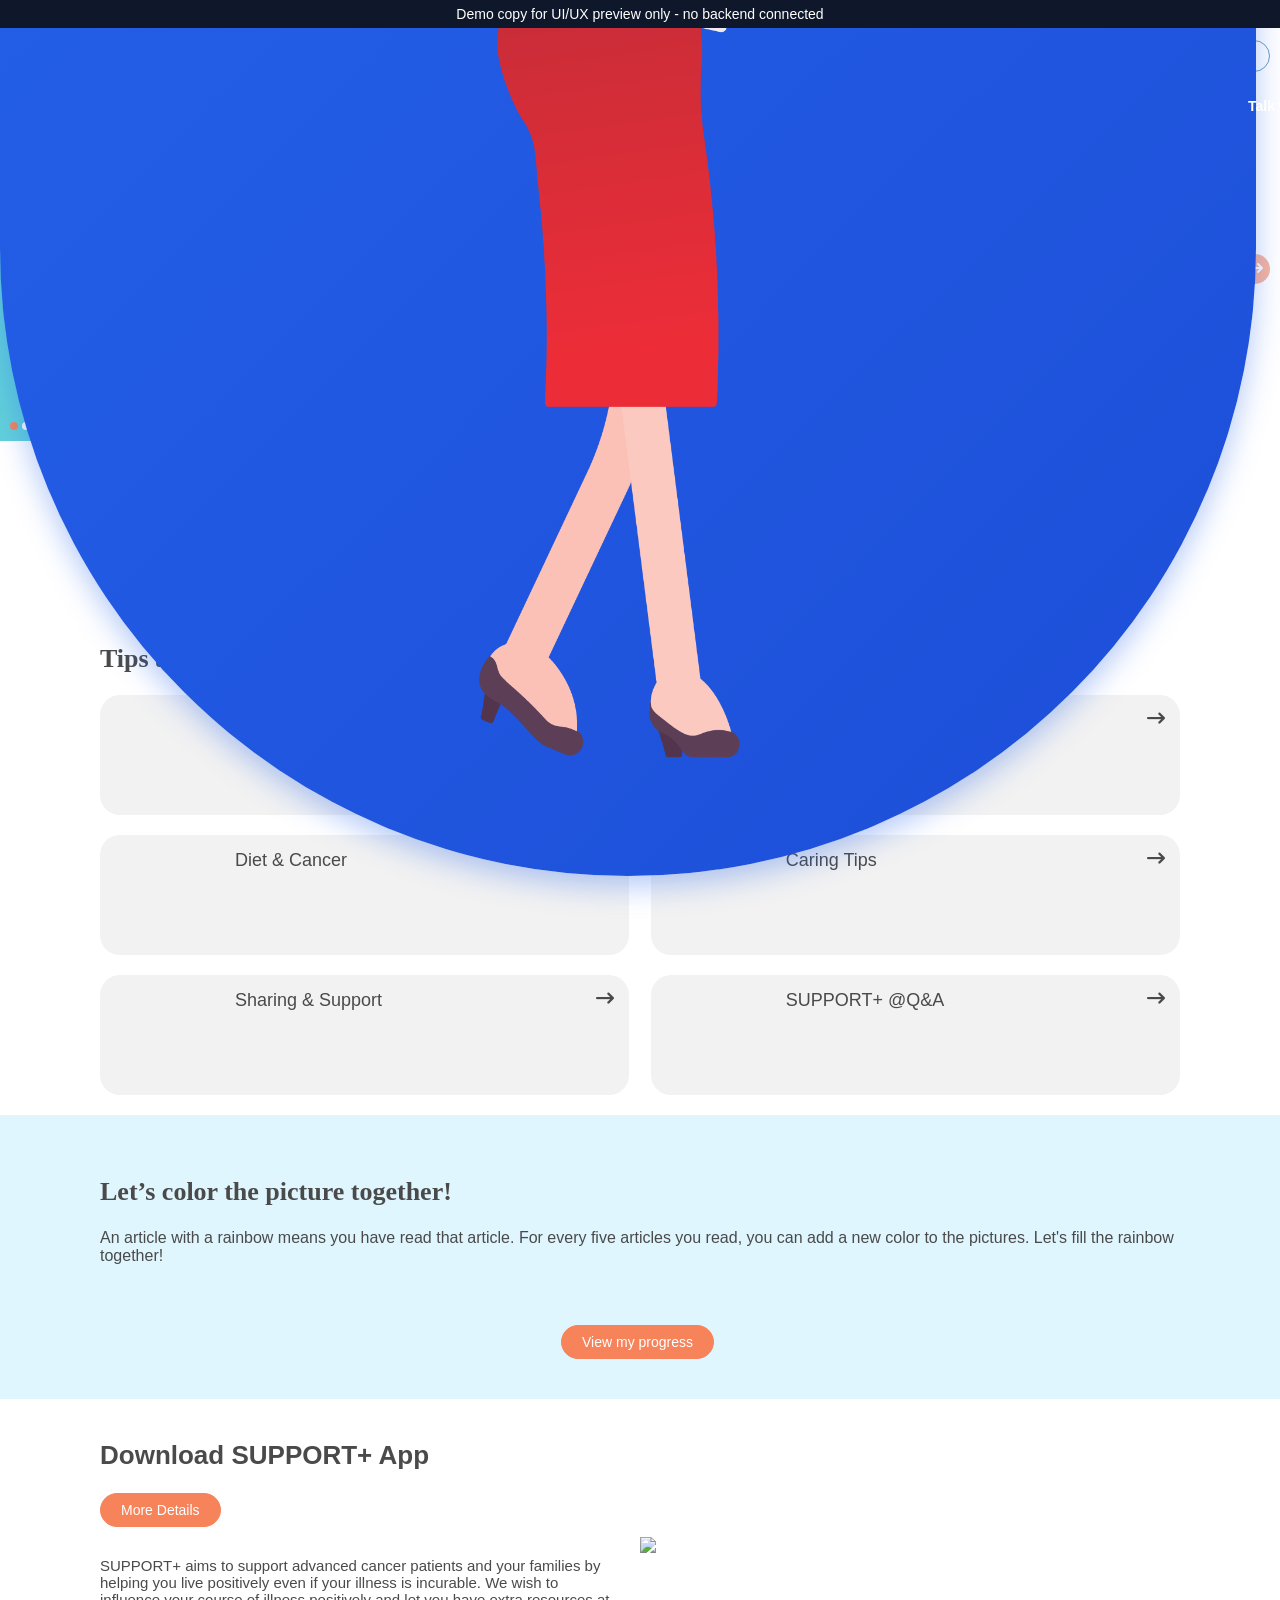
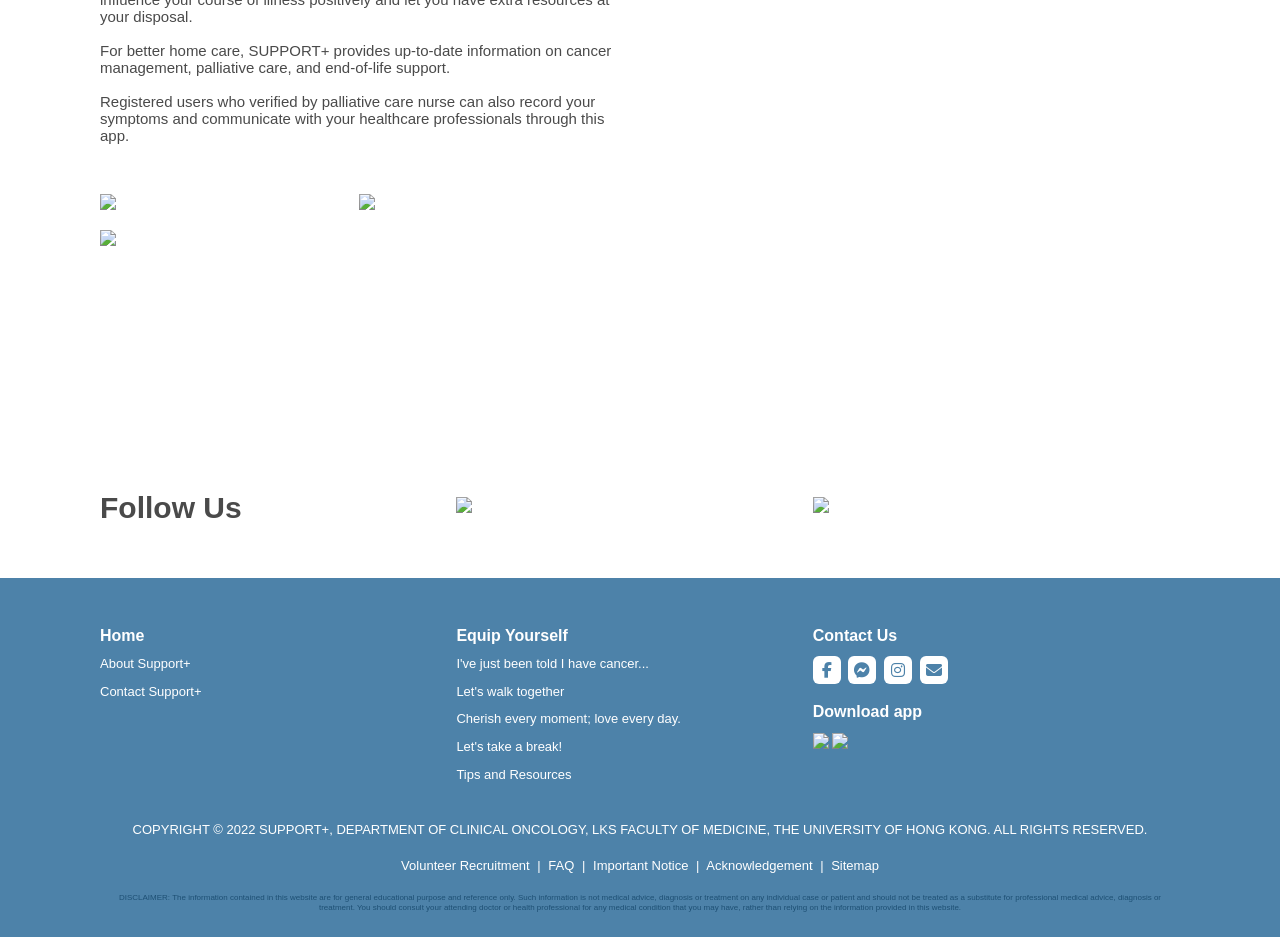
==== commit f69abfcc: "Add files via upload" ====
--- a/index.html
+++ b/index.html
@@ -412,7 +412,7 @@
 <!-- Support+ Floating Chat Widget -->
 <div id="sp-chat-widget">
 	<button id="sp-chat-launcher" aria-label="Open chat">
-		<img class="sp-chat-launcher-icon" src="./assets/auntie to hku V2-12.png" alt="chat icon">
+		<img class="sp-chat-launcher-icon" src="./assets/auntie to hku V2-12.png" alt="chat icon" class="icon-img">
 		<span class="sp-chat-launcher-text">Talk with Auntie Care</span>
 	</button>
   
@@ -420,7 +420,7 @@
 	  <div class="sp-chat-card">
 		<div class="sp-chat-header">
 		  <div class="sp-chat-header-left">
-			<img class="sp-chat-avatar-img" src="./assets/auntie to hku V2-12.png" alt="Auntie Care">
+			<img class="sp-chat-avatar-img" src="./assets/auntie to hku V2-12.png" alt="Auntie Care" class="icon-img">
 			<div>
 				<div class="sp-chat-title">Auntie Care</div>
 				<div class="sp-chat-subtitle">
@@ -722,6 +722,12 @@
 	opacity: 0.6;
 	margin-top: 6px;
 	text-align: right;
+	}
+	.icon-img {
+	width: 24px;
+	height: 24px;
+	object-fit: contain;
+	display: inline-block;
 	}
   </style>
   
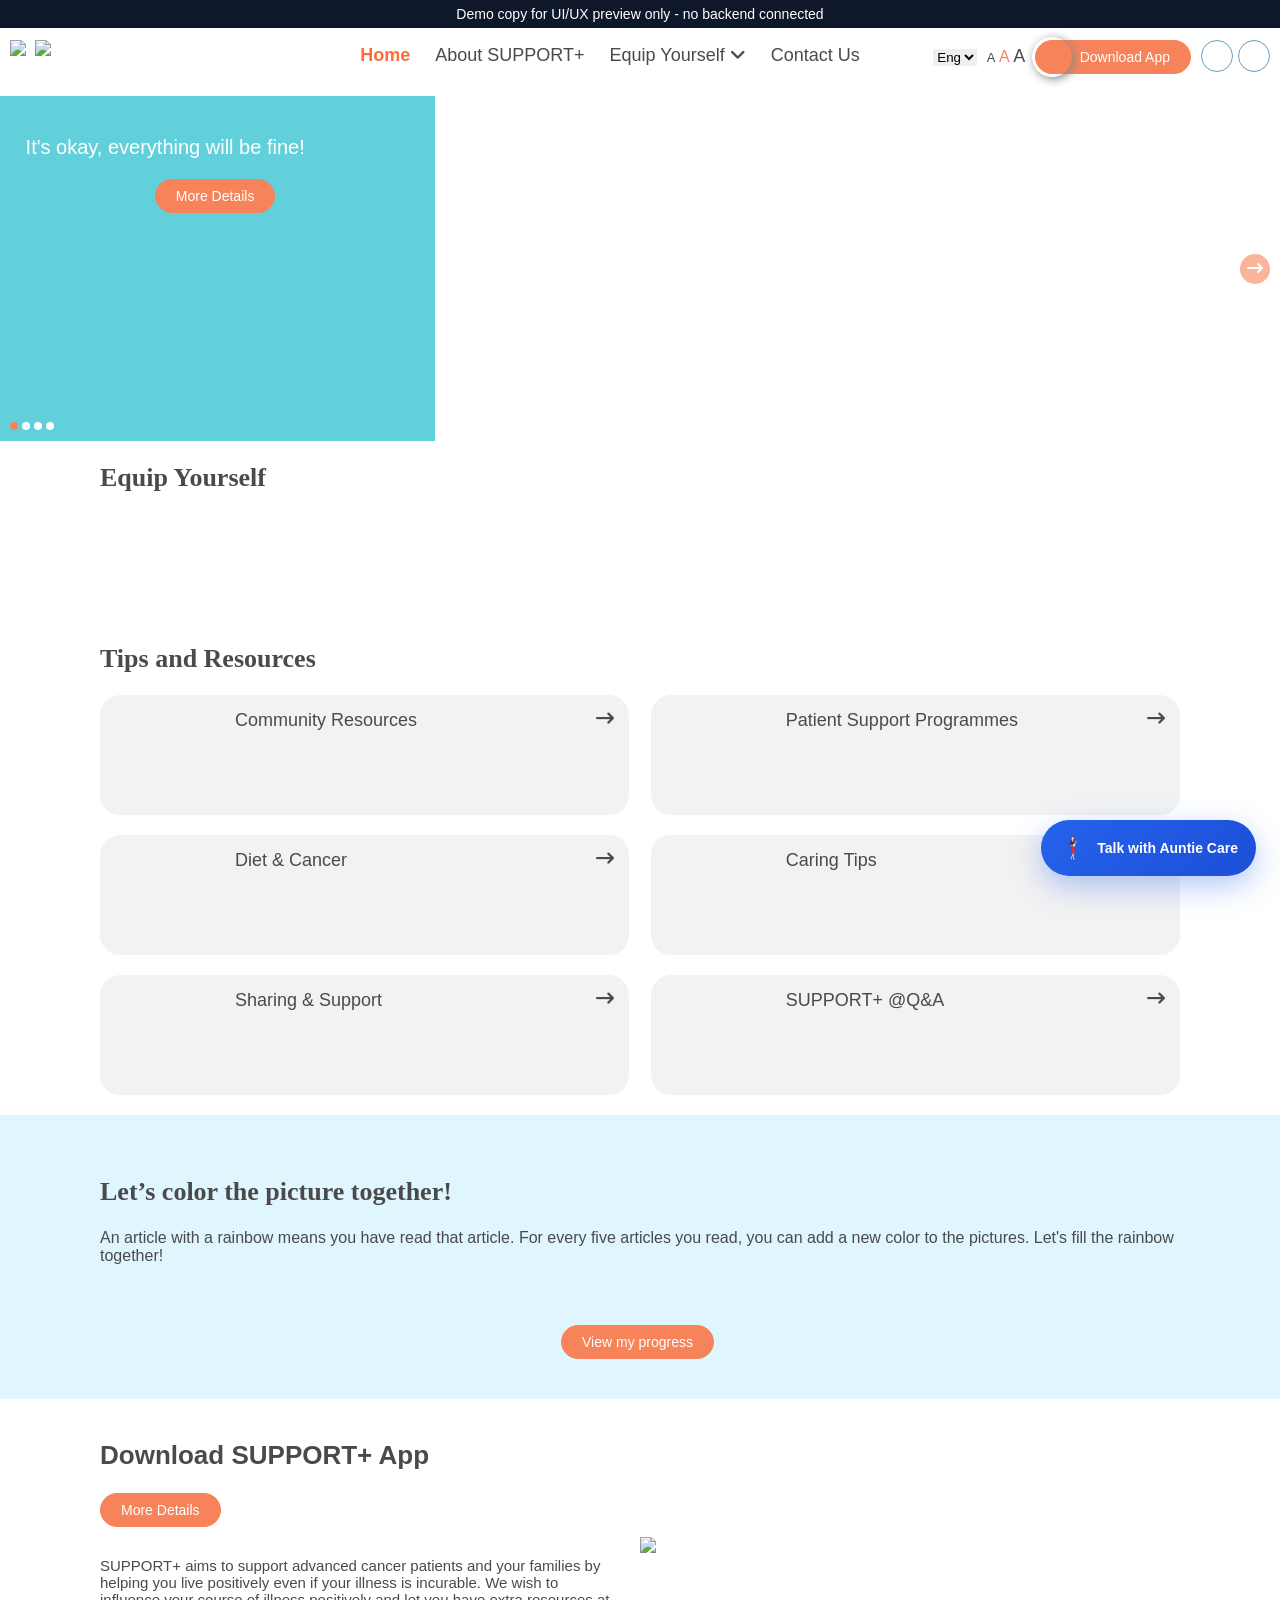
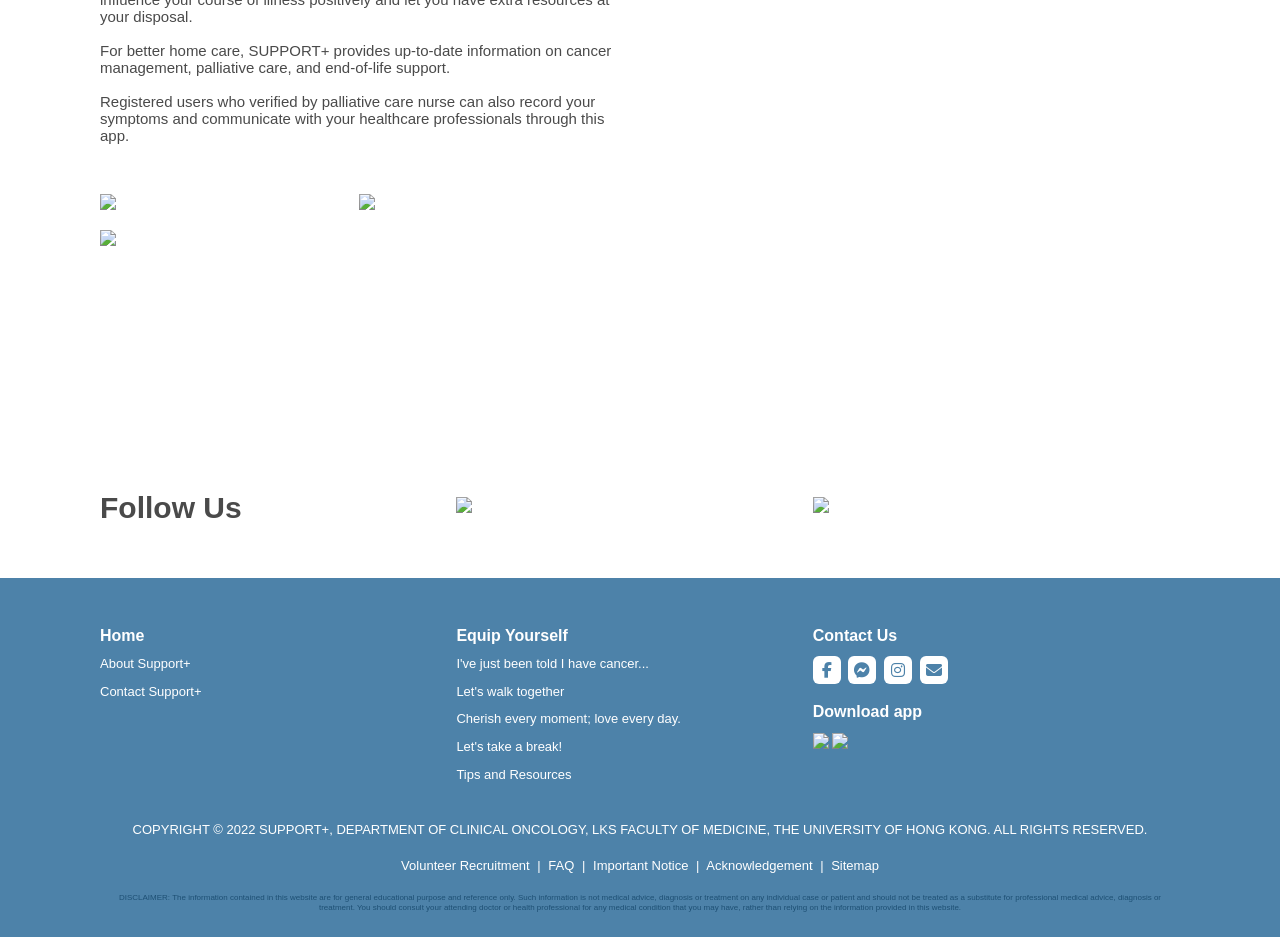
==== commit 9fc89dbd: "Add files via upload" ====
--- a/index.html
+++ b/index.html
@@ -412,7 +412,7 @@
 <!-- Support+ Floating Chat Widget -->
 <div id="sp-chat-widget">
 	<button id="sp-chat-launcher" aria-label="Open chat">
-		<img class="sp-chat-launcher-icon" src="./assets/auntie to hku V2-12.png" alt="chat icon" class="icon-img">
+		<img class="sp-chat-launcher-icon" src="./assets/auntie to hku V2-12.png" alt="chat icon">
 		<span class="sp-chat-launcher-text">Talk with Auntie Care</span>
 	</button>
   
@@ -420,7 +420,7 @@
 	  <div class="sp-chat-card">
 		<div class="sp-chat-header">
 		  <div class="sp-chat-header-left">
-			<img class="sp-chat-avatar-img" src="./assets/auntie to hku V2-12.png" alt="Auntie Care" class="icon-img">
+			<img class="sp-chat-avatar-img" src="./assets/auntie to hku V2-12.png" alt="Auntie Care">
 			<div>
 				<div class="sp-chat-title">Auntie Care</div>
 				<div class="sp-chat-subtitle">
@@ -498,10 +498,6 @@
 	  box-shadow: 0 14px 36px rgba(37, 99, 235, 0.42);
 	}
   
-	.sp-chat-launcher-icon {
-	  font-size: 18px;
-	  line-height: 1;
-	}
   
 	.sp-chat-launcher-text {
 	  font-size: 14px;
@@ -710,24 +706,28 @@
 		height: 320px;
 	  }
 	}
-	.sp-chat-avatar-img {
-	width: 40px;
-	height: 40px;
-	border-radius: 999px;
-	object-fit: cover;
-	}
+	.sp-chat-launcher-icon {
+  width: 28px;
+  height: 28px;
+  object-fit: contain;
+  display: block;
+  flex: 0 0 28px;
+}
+
+.sp-chat-avatar-img {
+  width: 40px;
+  height: 40px;
+  border-radius: 999px;
+  object-fit: cover;
+  display: block;
+  flex: 0 0 40px;
+}
 
 	.sp-chat-time {
 	font-size: 10px;
 	opacity: 0.6;
 	margin-top: 6px;
 	text-align: right;
-	}
-	.icon-img {
-	width: 24px;
-	height: 24px;
-	object-fit: contain;
-	display: inline-block;
 	}
   </style>
   
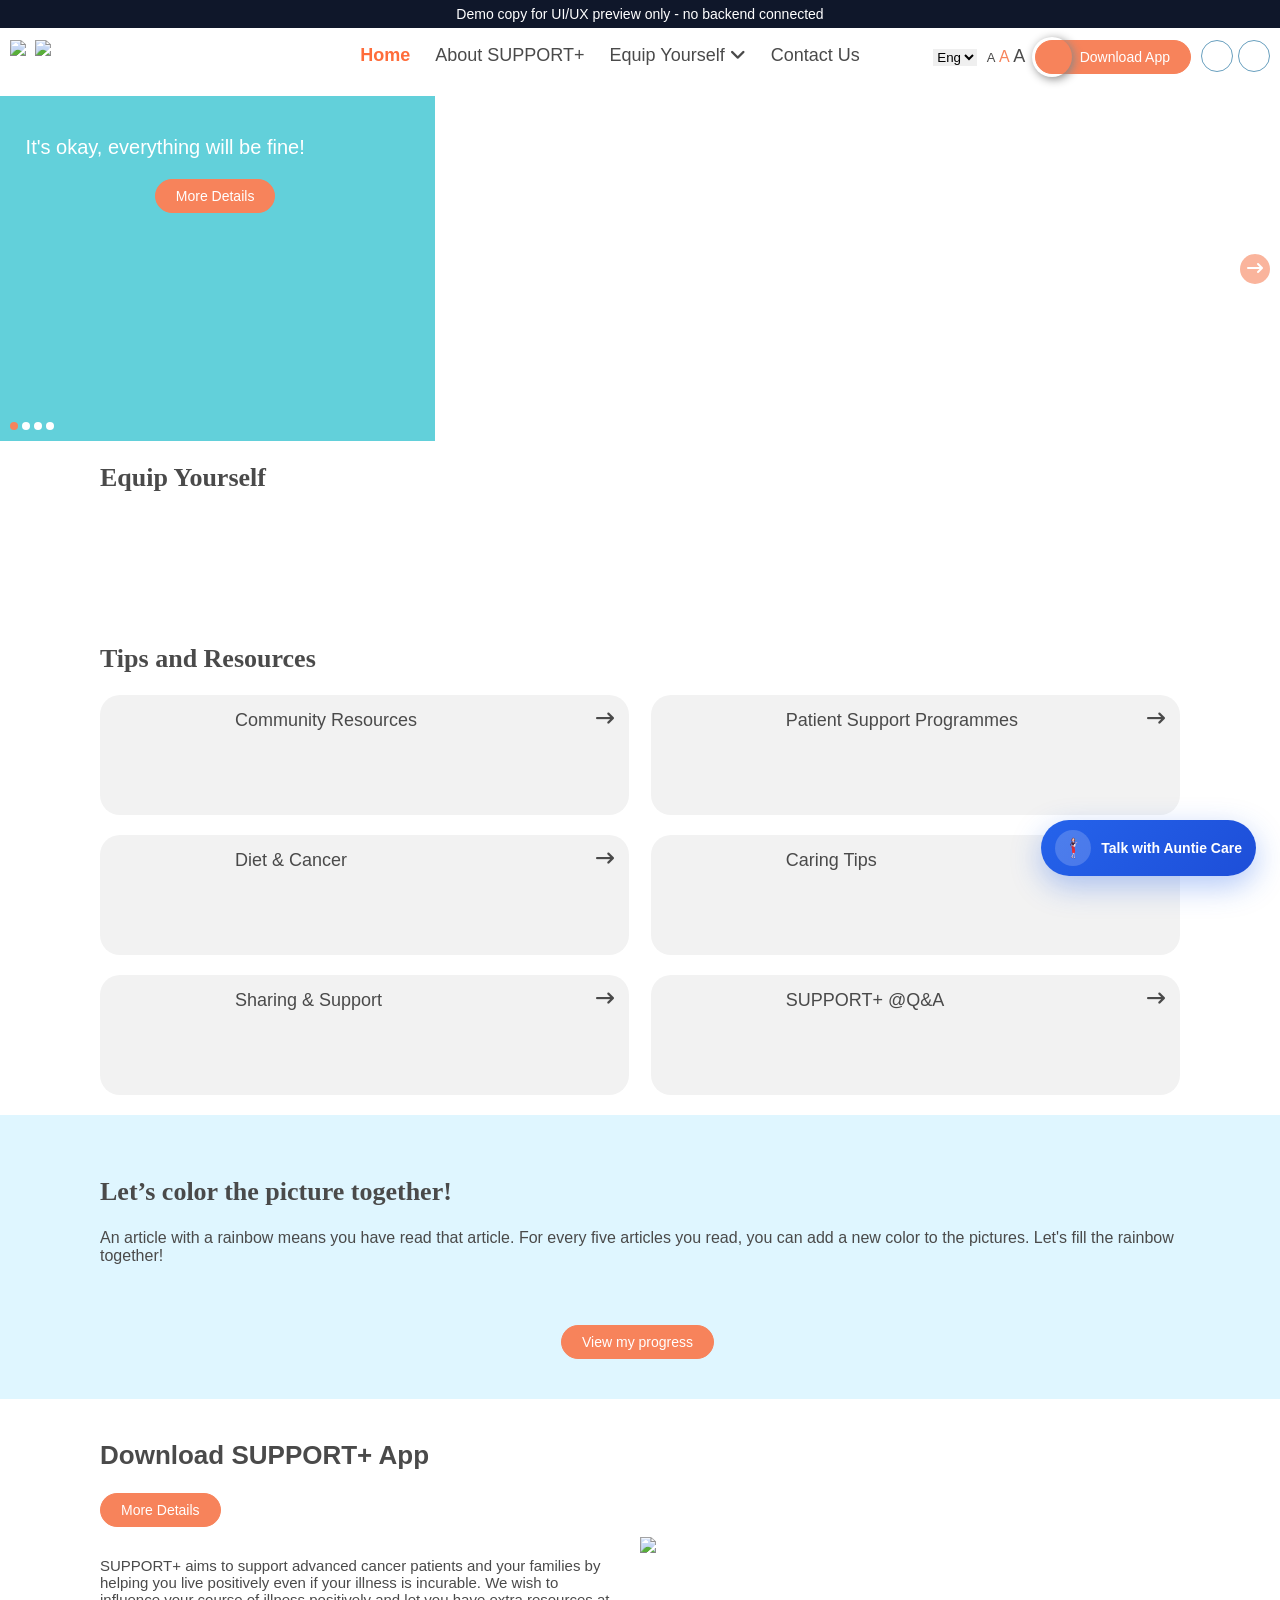
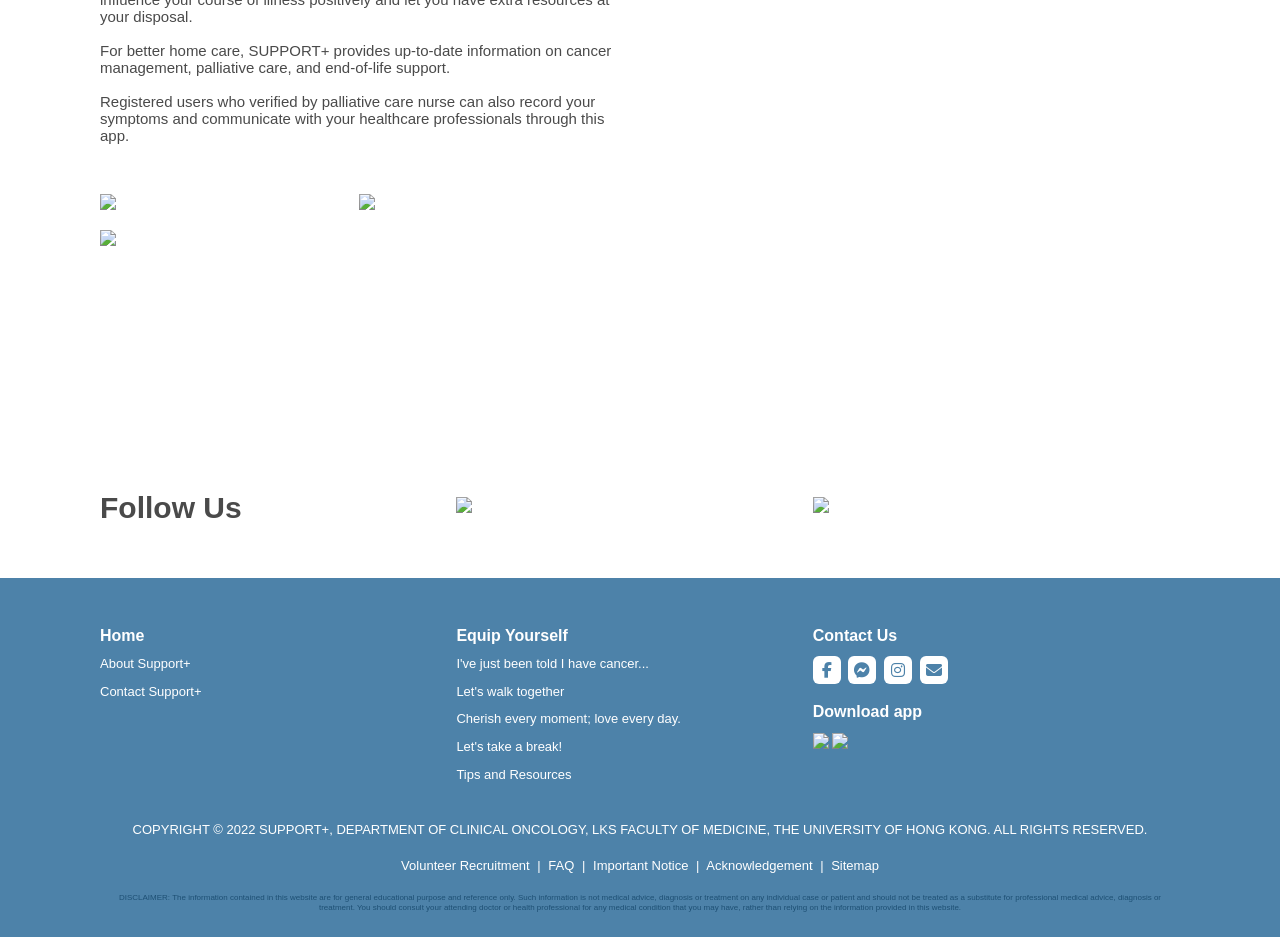
==== commit 85e1edae: "Add files via upload" ====
--- a/index.html
+++ b/index.html
@@ -411,17 +411,19 @@
 
 <!-- Support+ Floating Chat Widget -->
 <div id="sp-chat-widget">
-	<button id="sp-chat-launcher" aria-label="Open chat">
-		<img class="sp-chat-launcher-icon" src="./assets/auntie to hku V2-12.png" alt="chat icon">
+	<button id="sp-chat-launcher" type="button" aria-label="Open chat">
+		<span class="sp-chat-launcher-icon-wrap">
+		  <img class="sp-chat-launcher-icon" src="./assets/auntie to hku V2-12.png" alt="chat icon">
+		</span>
 		<span class="sp-chat-launcher-text">Talk with Auntie Care</span>
-	</button>
+	  </button>
   
 	<div id="sp-chat-panel" aria-hidden="true">
 	  <div class="sp-chat-card">
 		<div class="sp-chat-header">
 		  <div class="sp-chat-header-left">
 			<img class="sp-chat-avatar-img" src="./assets/auntie to hku V2-12.png" alt="Auntie Care">
-			<div>
+				<div>
 				<div class="sp-chat-title">Auntie Care</div>
 				<div class="sp-chat-subtitle">
 					The chatbot is an AI system. The chatbot is not a doctor, nurse, or healthcare professional. Information provided is for education only.
@@ -471,264 +473,286 @@
   </div>
   
   <style>
-	#sp-chat-widget {
-	  font-family: Arial, Helvetica, sans-serif;
-	}
-  
-	#sp-chat-launcher {
-	  position: fixed;
-	  right: 24px;
-	  bottom: 24px;
-	  z-index: 9999;
-	  border: none;
-	  border-radius: 999px;
-	  background: linear-gradient(135deg, #2563eb, #1d4ed8);
-	  color: #fff;
-	  padding: 14px 18px;
-	  display: flex;
-	  align-items: center;
-	  gap: 10px;
-	  cursor: pointer;
-	  box-shadow: 0 10px 30px rgba(37, 99, 235, 0.35);
-	  transition: transform 0.2s ease, box-shadow 0.2s ease;
-	}
-  
-	#sp-chat-launcher:hover {
-	  transform: translateY(-2px);
-	  box-shadow: 0 14px 36px rgba(37, 99, 235, 0.42);
-	}
-  
-  
-	.sp-chat-launcher-text {
-	  font-size: 14px;
-	  font-weight: 600;
-	  white-space: nowrap;
-	}
-  
-	#sp-chat-panel {
-	  position: fixed;
-	  right: 24px;
-	  bottom: 88px;
-	  z-index: 9998;
-	  width: 380px;
-	  max-width: calc(100vw - 32px);
-	  opacity: 0;
-	  visibility: hidden;
-	  transform: translateY(16px) scale(0.98);
-	  transition: all 0.25s ease;
-	  pointer-events: none;
-	}
-  
-	#sp-chat-panel.sp-open {
-	  opacity: 1;
-	  visibility: visible;
-	  transform: translateY(0) scale(1);
-	  pointer-events: auto;
-	}
-  
-	.sp-chat-card {
-	  background: #ffffff;
-	  border-radius: 20px;
-	  overflow: hidden;
-	  box-shadow: 0 18px 50px rgba(15, 23, 42, 0.22);
-	  border: 1px solid rgba(0, 0, 0, 0.06);
-	}
-  
-	.sp-chat-header {
-	  background: linear-gradient(135deg, #2563eb, #1e40af);
-	  color: #fff;
-	  padding: 16px;
-	  display: flex;
-	  justify-content: space-between;
-	  align-items: center;
-	}
-  
-	.sp-chat-header-left {
-	  display: flex;
-	  align-items: center;
-	  gap: 12px;
-	}
-  
-	.sp-chat-avatar {
-	  width: 40px;
-	  height: 40px;
-	  border-radius: 999px;
-	  background: rgba(255, 255, 255, 0.18);
-	  display: flex;
-	  align-items: center;
-	  justify-content: center;
-	  font-weight: 700;
-	  font-size: 14px;
-	}
-  
-	.sp-chat-title {
-	  font-size: 16px;
-	  font-weight: 700;
-	  line-height: 1.2;
-	}
-  
-	.sp-chat-subtitle {
-	  font-size: 12px;
-	  opacity: 0.9;
-	  margin-top: 2px;
-	}
-  
-	.sp-chat-icon-btn {
-	  background: rgba(255, 255, 255, 0.14);
-	  color: #fff;
-	  border: none;
-	  width: 34px;
-	  height: 34px;
-	  border-radius: 999px;
-	  cursor: pointer;
-	  font-size: 14px;
-	}
-  
-	.sp-chat-body {
-	  background: #f8fafc;
-	  padding: 16px;
-	  height: 360px;
-	  overflow-y: auto;
-	}
-  
-	.sp-chat-date {
-	  text-align: center;
-	  font-size: 12px;
-	  color: #64748b;
-	  margin-bottom: 14px;
-	}
-  
-	.sp-chat-message {
-	  display: flex;
-	  margin-bottom: 12px;
-	}
-  
-	.sp-chat-message-agent {
-	  justify-content: flex-start;
-	}
-  
-	.sp-chat-message-user {
-	  justify-content: flex-end;
-	}
-  
-	.sp-chat-bubble {
-	  max-width: 82%;
-	  padding: 12px 14px;
-	  border-radius: 16px;
-	  font-size: 14px;
-	  line-height: 1.45;
-	  box-shadow: 0 2px 8px rgba(15, 23, 42, 0.05);
-	}
-  
-	.sp-chat-message-agent .sp-chat-bubble {
-	  background: #ffffff;
-	  color: #0f172a;
-	  border-top-left-radius: 6px;
-	}
-  
-	.sp-chat-message-user .sp-chat-bubble {
-	  background: #2563eb;
-	  color: #ffffff;
-	  border-top-right-radius: 6px;
-	}
-  
-	.sp-chat-quick-actions {
-	  display: flex;
-	  gap: 8px;
-	  flex-wrap: wrap;
-	  margin-top: 12px;
-	}
-  
-	.sp-quick-btn {
-	  border: 1px solid #dbeafe;
-	  background: #eff6ff;
-	  color: #1d4ed8;
-	  border-radius: 999px;
-	  padding: 8px 12px;
-	  font-size: 12px;
-	  cursor: pointer;
-	}
-  
-	.sp-chat-footer {
-	  display: flex;
-	  align-items: center;
-	  gap: 10px;
-	  padding: 14px;
-	  border-top: 1px solid #e5e7eb;
-	  background: #ffffff;
-	}
-  
-	#sp-chat-input {
-	  flex: 1;
-	  border: 1px solid #d1d5db;
-	  border-radius: 999px;
-	  padding: 12px 14px;
-	  font-size: 14px;
-	  outline: none;
-	}
-  
-	#sp-chat-input:focus {
-	  border-color: #2563eb;
-	  box-shadow: 0 0 0 3px rgba(37, 99, 235, 0.12);
-	}
-  
-	#sp-chat-send {
-	  border: none;
-	  width: 42px;
-	  height: 42px;
-	  border-radius: 999px;
-	  background: #2563eb;
-	  color: #fff;
-	  cursor: pointer;
-	  font-size: 16px;
-	}
-  
-	@media (max-width: 640px) {
-	  #sp-chat-launcher {
-		right: 16px;
-		bottom: 16px;
-		padding: 14px 16px;
-	  }
-  
-	  .sp-chat-launcher-text {
-		display: none;
-	  }
-  
-	  #sp-chat-panel {
-		right: 16px;
-		left: 16px;
-		bottom: 76px;
-		width: auto;
-		max-width: none;
-	  }
-  
-	  .sp-chat-body {
-		height: 320px;
-	  }
-	}
-	.sp-chat-launcher-icon {
-  width: 28px;
-  height: 28px;
-  object-fit: contain;
-  display: block;
-  flex: 0 0 28px;
-}
-
-.sp-chat-avatar-img {
-  width: 40px;
-  height: 40px;
+#sp-chat-widget {
+  font-family: Arial, Helvetica, sans-serif;
+}
+
+#sp-chat-launcher {
+  position: fixed;
+  right: 24px;
+  bottom: 24px;
+  z-index: 9999;
+  border: none;
   border-radius: 999px;
-  object-fit: cover;
-  display: block;
-  flex: 0 0 40px;
-}
-
-	.sp-chat-time {
-	font-size: 10px;
-	opacity: 0.6;
-	margin-top: 6px;
-	text-align: right;
-	}
+  background: linear-gradient(135deg, #2563eb, #1d4ed8);
+  color: #fff;
+  padding: 10px 14px;
+  min-height: 56px;
+  display: inline-flex;
+  align-items: center;
+  gap: 10px;
+  cursor: pointer;
+  box-shadow: 0 10px 30px rgba(37, 99, 235, 0.35);
+  transition: transform 0.2s ease, box-shadow 0.2s ease;
+  overflow: hidden;
+  max-width: 260px;
+}
+
+#sp-chat-launcher:hover {
+  transform: translateY(-2px);
+  box-shadow: 0 14px 36px rgba(37, 99, 235, 0.42);
+}
+
+.sp-chat-launcher-icon-wrap {
+  width: 36px;
+  height: 36px;
+  min-width: 36px;
+  border-radius: 999px;
+  background: rgba(255,255,255,0.18);
+  display: inline-flex;
+  align-items: center;
+  justify-content: center;
+  overflow: hidden;
+  flex: 0 0 36px;
+}
+
+#sp-chat-widget .sp-chat-launcher-icon {
+  width: 24px !important;
+  height: 24px !important;
+  max-width: 24px !important;
+  max-height: 24px !important;
+  object-fit: contain !important;
+  display: block !important;
+}
+
+.sp-chat-launcher-text {
+  font-size: 14px;
+  font-weight: 600;
+  white-space: nowrap;
+  line-height: 1.2;
+}
+
+#sp-chat-panel {
+  position: fixed;
+  right: 24px;
+  bottom: 88px;
+  z-index: 9998;
+  width: 380px;
+  max-width: calc(100vw - 32px);
+  opacity: 0;
+  visibility: hidden;
+  transform: translateY(16px) scale(0.98);
+  transition: all 0.25s ease;
+  pointer-events: none;
+  display: block !important;
+}
+
+#sp-chat-panel.sp-open {
+  opacity: 1;
+  visibility: visible;
+  transform: translateY(0) scale(1);
+  pointer-events: auto;
+}
+
+.sp-chat-card {
+  background: #ffffff;
+  border-radius: 20px;
+  overflow: hidden;
+  box-shadow: 0 18px 50px rgba(15, 23, 42, 0.22);
+  border: 1px solid rgba(0, 0, 0, 0.06);
+}
+
+.sp-chat-header {
+  background: linear-gradient(135deg, #2563eb, #1e40af);
+  color: #fff;
+  padding: 16px;
+  display: flex;
+  justify-content: space-between;
+  align-items: flex-start;
+}
+
+.sp-chat-header-left {
+  display: flex;
+  align-items: flex-start;
+  gap: 12px;
+  min-width: 0;
+}
+
+#sp-chat-widget .sp-chat-avatar-img {
+  width: 40px !important;
+  height: 40px !important;
+  min-width: 40px !important;
+  max-width: 40px !important;
+  max-height: 40px !important;
+  border-radius: 999px !important;
+  object-fit: cover !important;
+  display: block !important;
+  flex: 0 0 40px !important;
+  overflow: hidden;
+}
+
+.sp-chat-title {
+  font-size: 16px;
+  font-weight: 700;
+  line-height: 1.2;
+}
+
+.sp-chat-subtitle {
+  font-size: 12px;
+  opacity: 0.9;
+  margin-top: 2px;
+  line-height: 1.35;
+}
+
+.sp-chat-icon-btn {
+  background: rgba(255, 255, 255, 0.14);
+  color: #fff;
+  border: none;
+  width: 34px;
+  height: 34px;
+  border-radius: 999px;
+  cursor: pointer;
+  font-size: 14px;
+  flex: 0 0 34px;
+}
+
+.sp-chat-body {
+  background: #f8fafc;
+  padding: 16px;
+  height: 360px;
+  overflow-y: auto;
+}
+
+.sp-chat-date {
+  text-align: center;
+  font-size: 12px;
+  color: #64748b;
+  margin-bottom: 14px;
+}
+
+.sp-chat-message {
+  display: flex;
+  margin-bottom: 12px;
+}
+
+.sp-chat-message-agent {
+  justify-content: flex-start;
+}
+
+.sp-chat-message-user {
+  justify-content: flex-end;
+}
+
+.sp-chat-bubble {
+  max-width: 82%;
+  padding: 12px 14px;
+  border-radius: 16px;
+  font-size: 14px;
+  line-height: 1.45;
+  box-shadow: 0 2px 8px rgba(15, 23, 42, 0.05);
+  position: relative;
+}
+
+.sp-chat-message-agent .sp-chat-bubble {
+  background: #ffffff;
+  color: #0f172a;
+  border-top-left-radius: 6px;
+}
+
+.sp-chat-message-user .sp-chat-bubble {
+  background: #2563eb;
+  color: #ffffff;
+  border-top-right-radius: 6px;
+}
+
+.sp-chat-quick-actions {
+  display: flex;
+  gap: 8px;
+  flex-wrap: wrap;
+  margin-top: 12px;
+}
+
+.sp-quick-btn {
+  border: 1px solid #dbeafe;
+  background: #eff6ff;
+  color: #1d4ed8;
+  border-radius: 999px;
+  padding: 8px 12px;
+  font-size: 12px;
+  cursor: pointer;
+}
+
+.sp-chat-footer {
+  display: flex;
+  align-items: center;
+  gap: 10px;
+  padding: 14px;
+  border-top: 1px solid #e5e7eb;
+  background: #ffffff;
+}
+
+#sp-chat-input {
+  flex: 1;
+  border: 1px solid #d1d5db;
+  border-radius: 999px;
+  padding: 12px 14px;
+  font-size: 14px;
+  outline: none;
+  min-width: 0;
+}
+
+#sp-chat-input:focus {
+  border-color: #2563eb;
+  box-shadow: 0 0 0 3px rgba(37, 99, 235, 0.12);
+}
+
+#sp-chat-send {
+  border: none;
+  width: 42px;
+  height: 42px;
+  border-radius: 999px;
+  background: #2563eb;
+  color: #fff;
+  cursor: pointer;
+  font-size: 16px;
+  flex: 0 0 42px;
+}
+
+.sp-chat-time {
+  font-size: 10px;
+  opacity: 0.6;
+  margin-top: 6px;
+  text-align: right;
+}
+
+@media (max-width: 640px) {
+  #sp-chat-launcher {
+    right: 16px;
+    bottom: 16px;
+    padding: 10px;
+    width: 56px;
+    height: 56px;
+    max-width: 56px;
+    border-radius: 999px;
+    justify-content: center;
+  }
+
+  .sp-chat-launcher-text {
+    display: none;
+  }
+
+  #sp-chat-panel {
+    right: 16px;
+    left: 16px;
+    bottom: 76px;
+    width: auto;
+    max-width: none;
+  }
+
+  .sp-chat-body {
+    height: 320px;
+  }
+}
   </style>
   
   <script>
